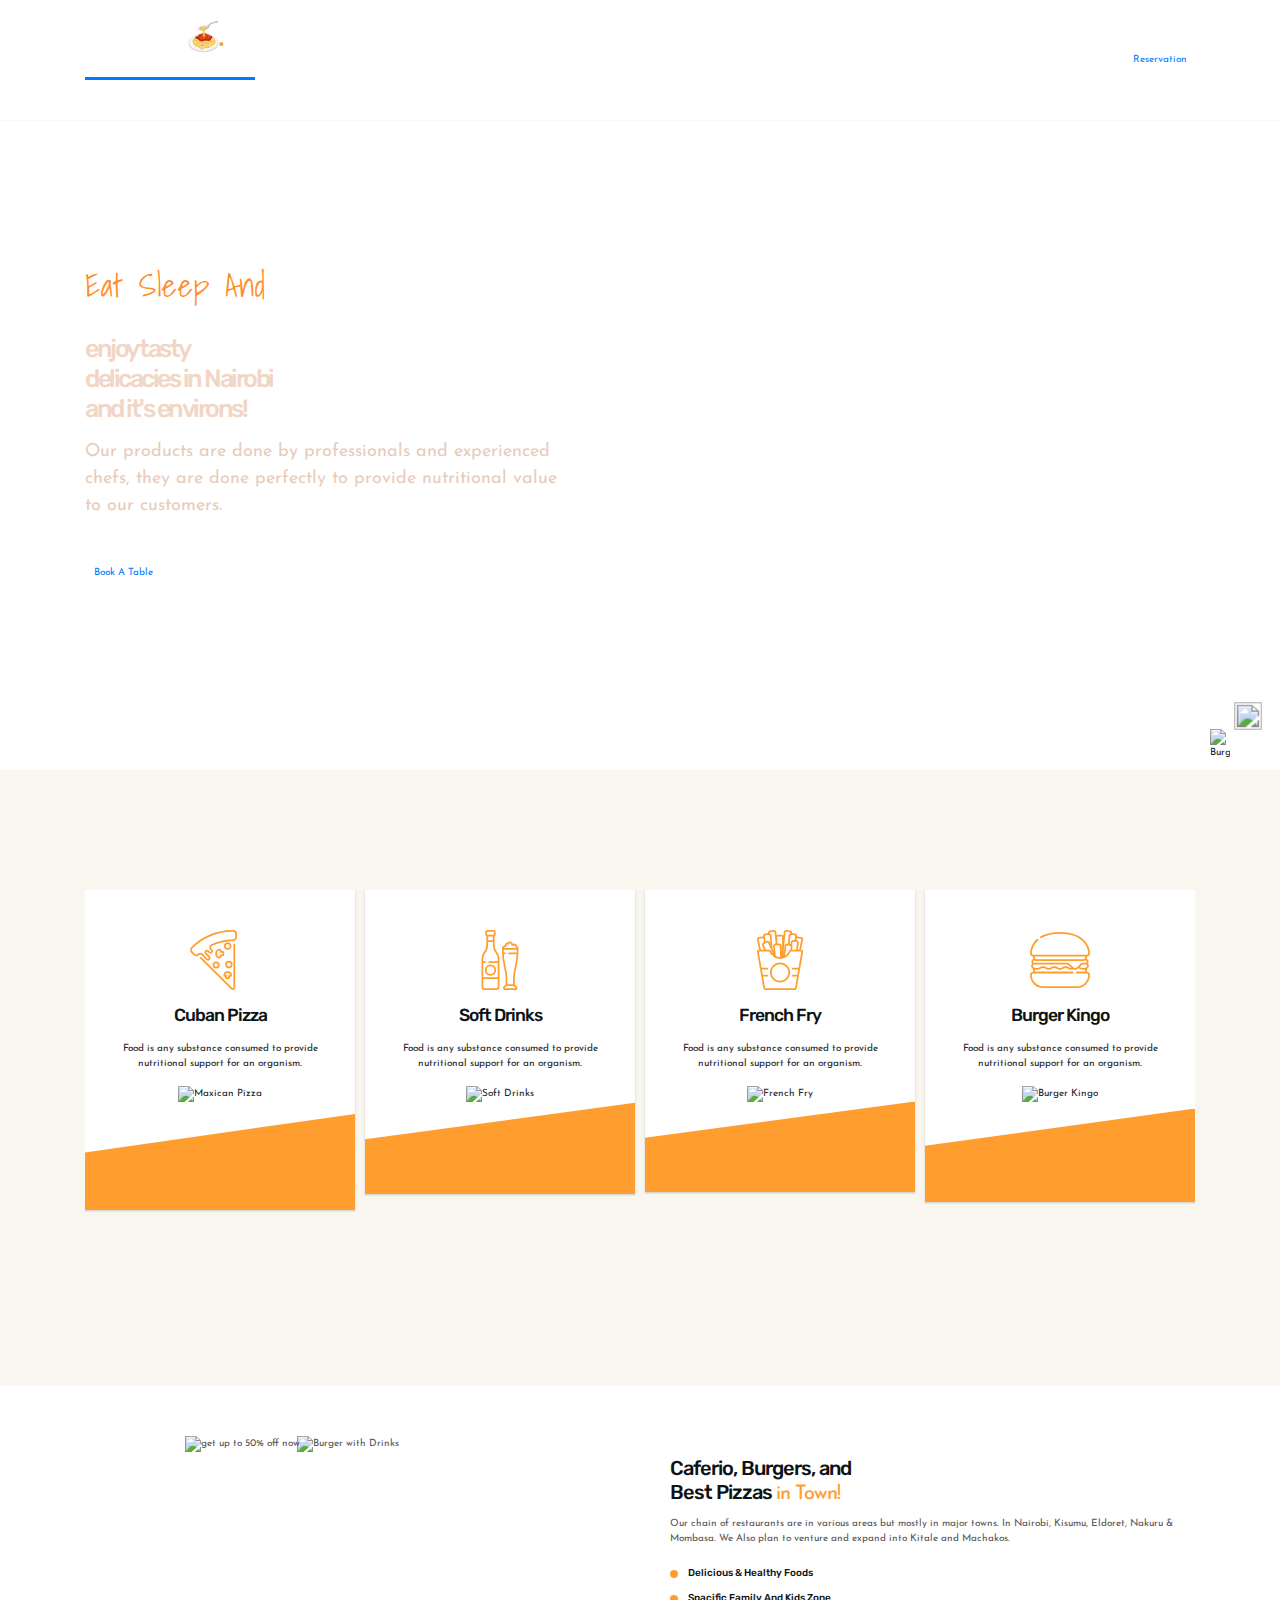
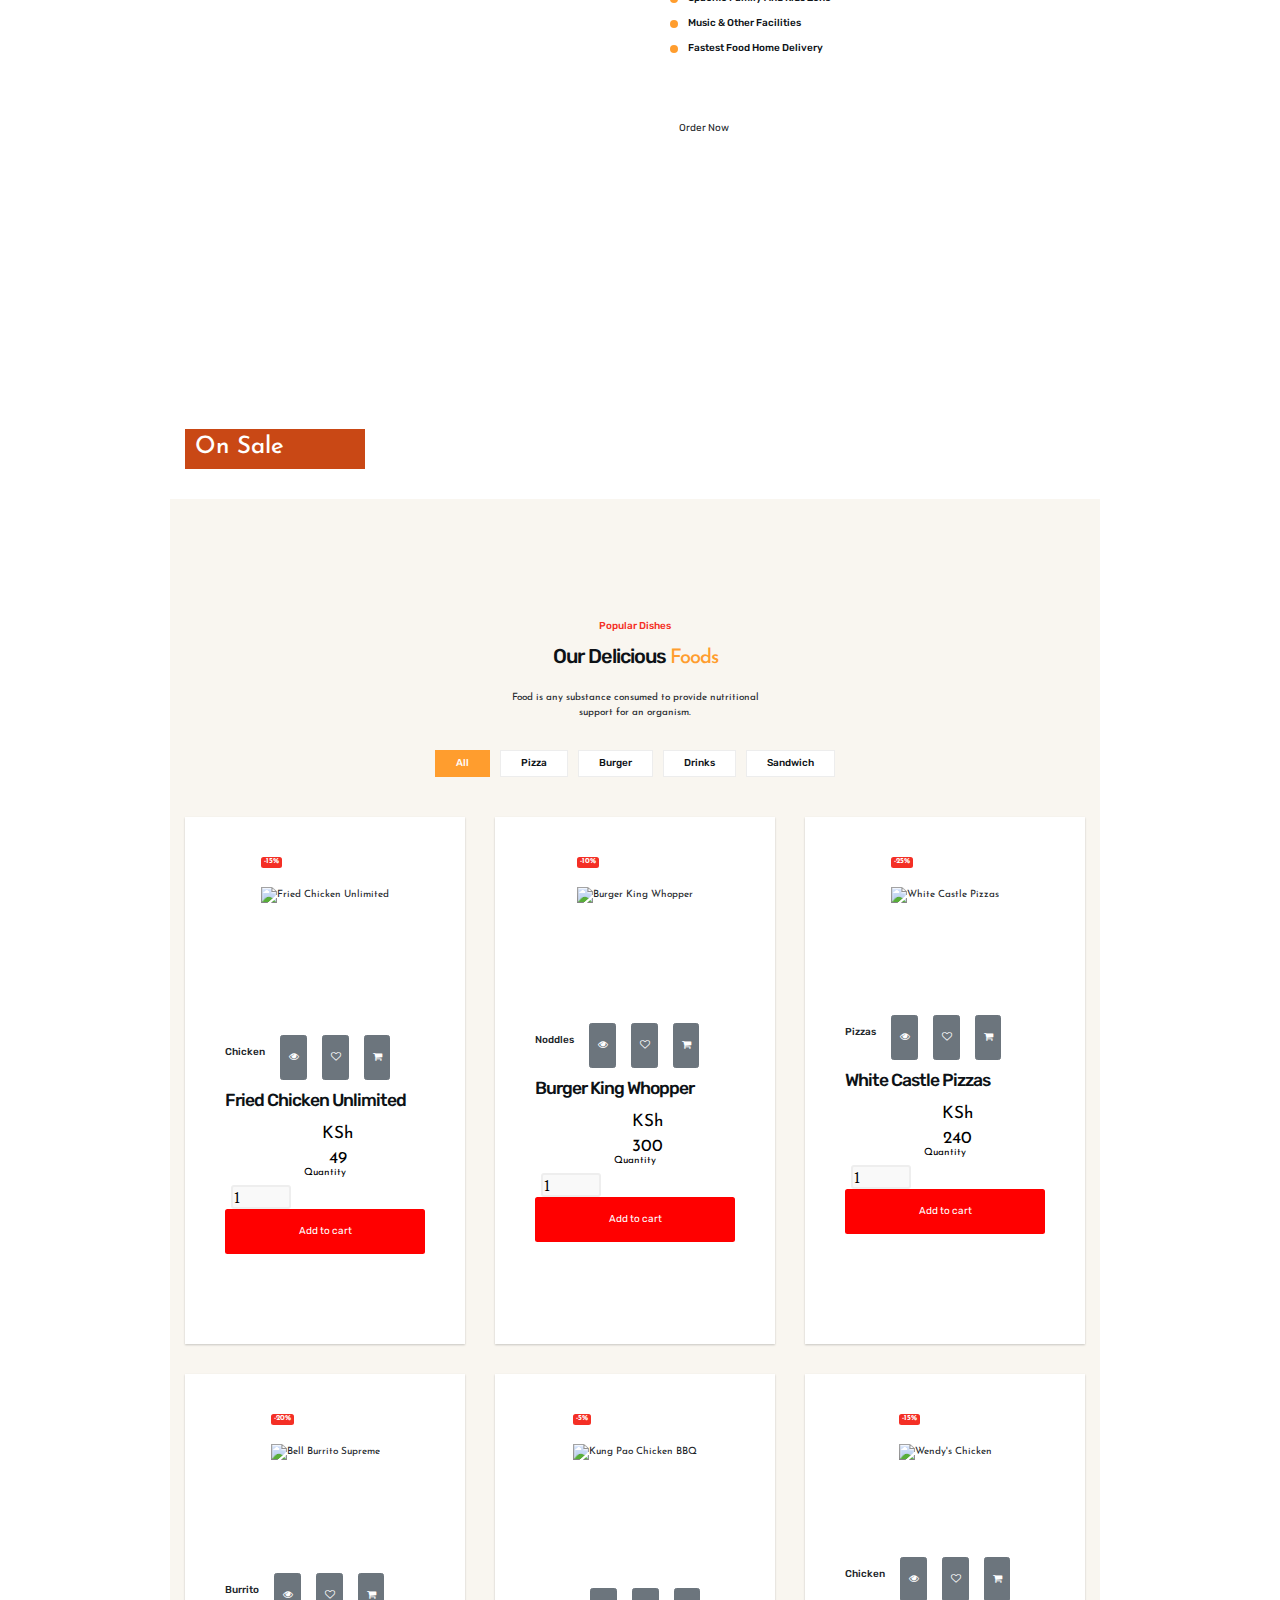
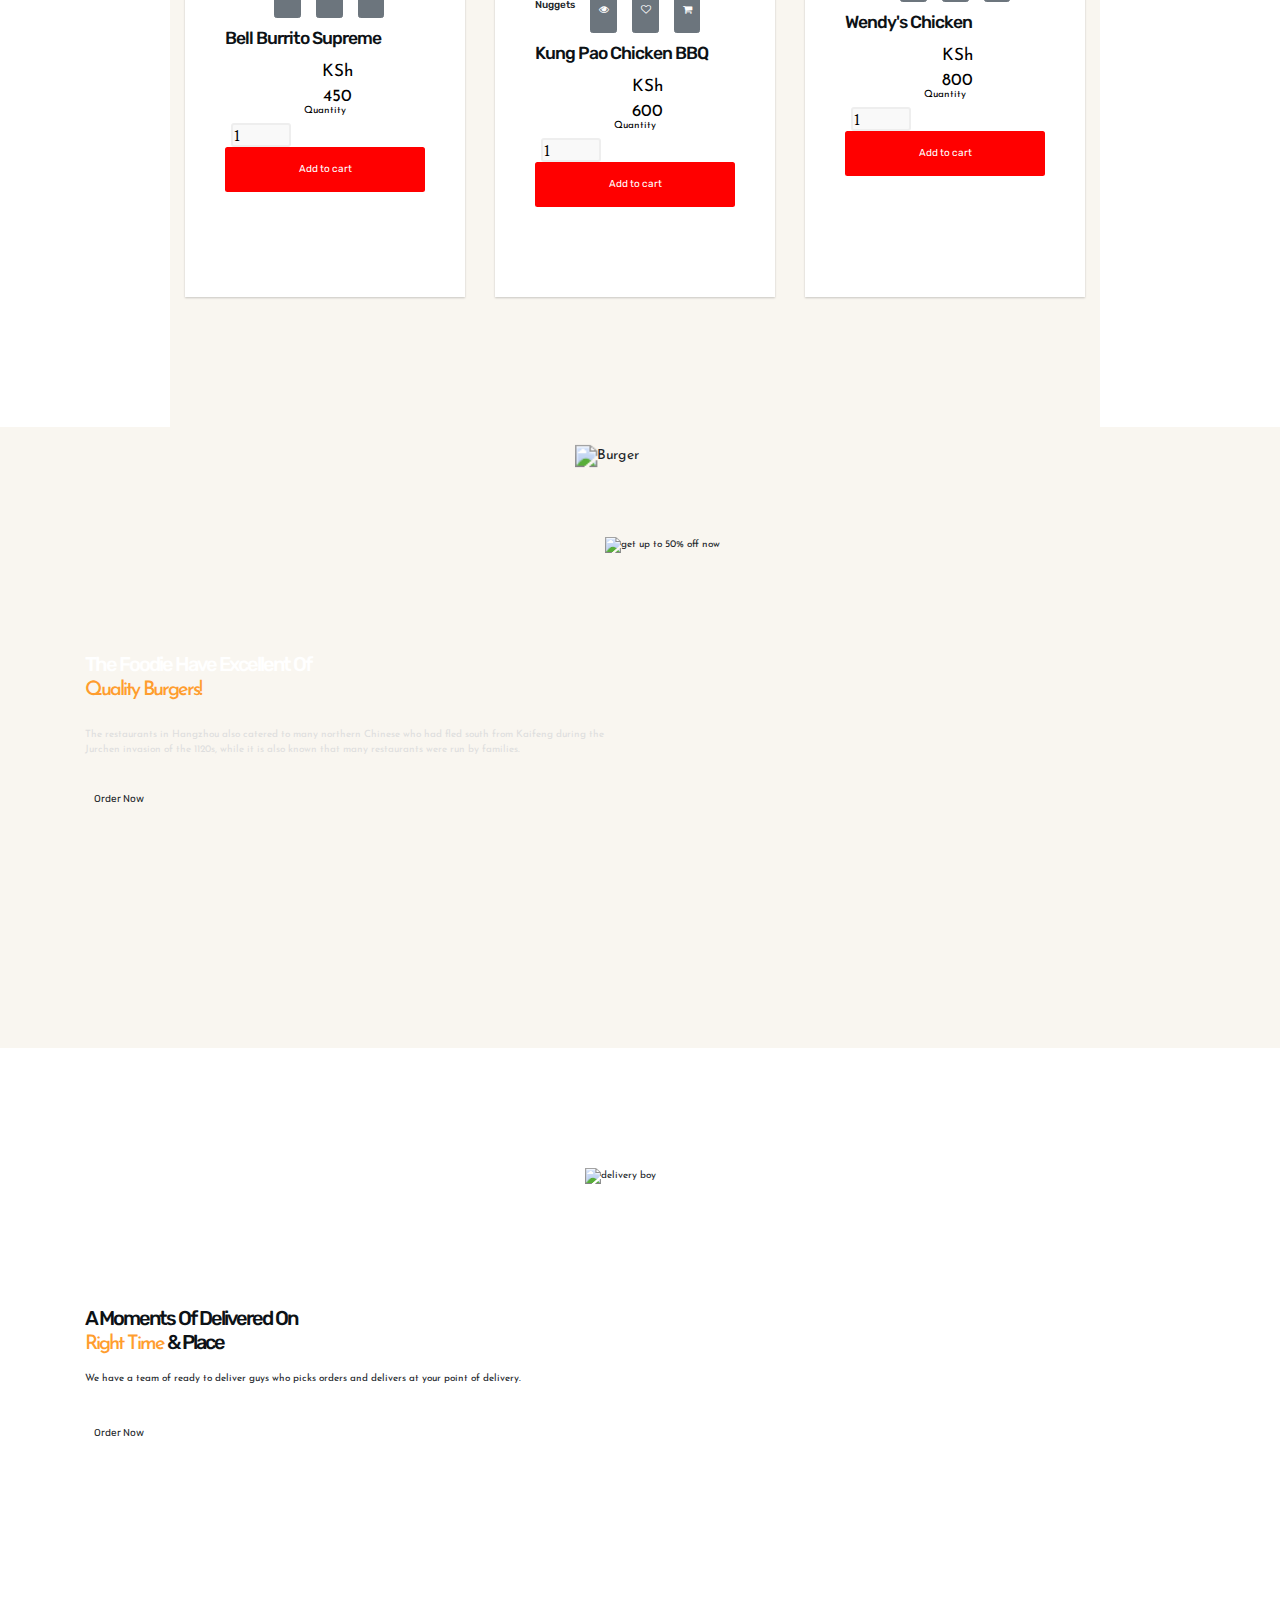
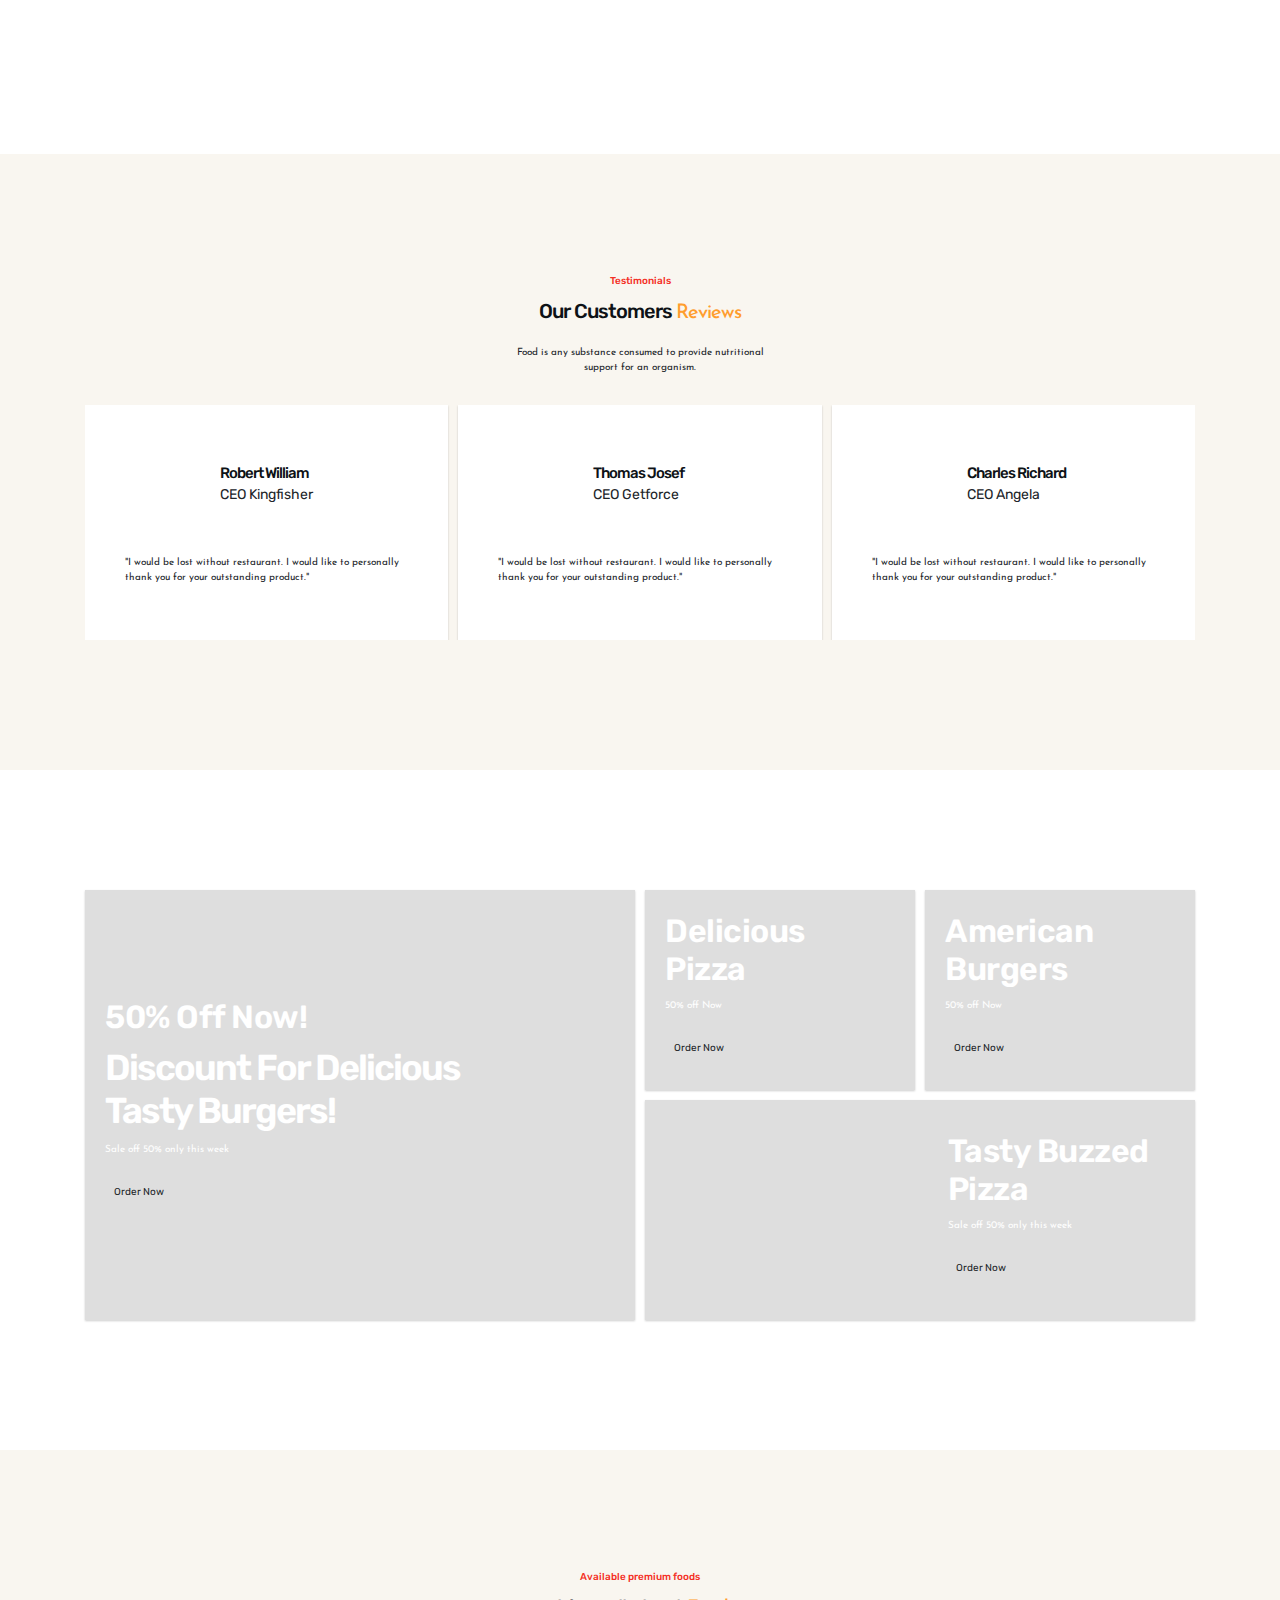
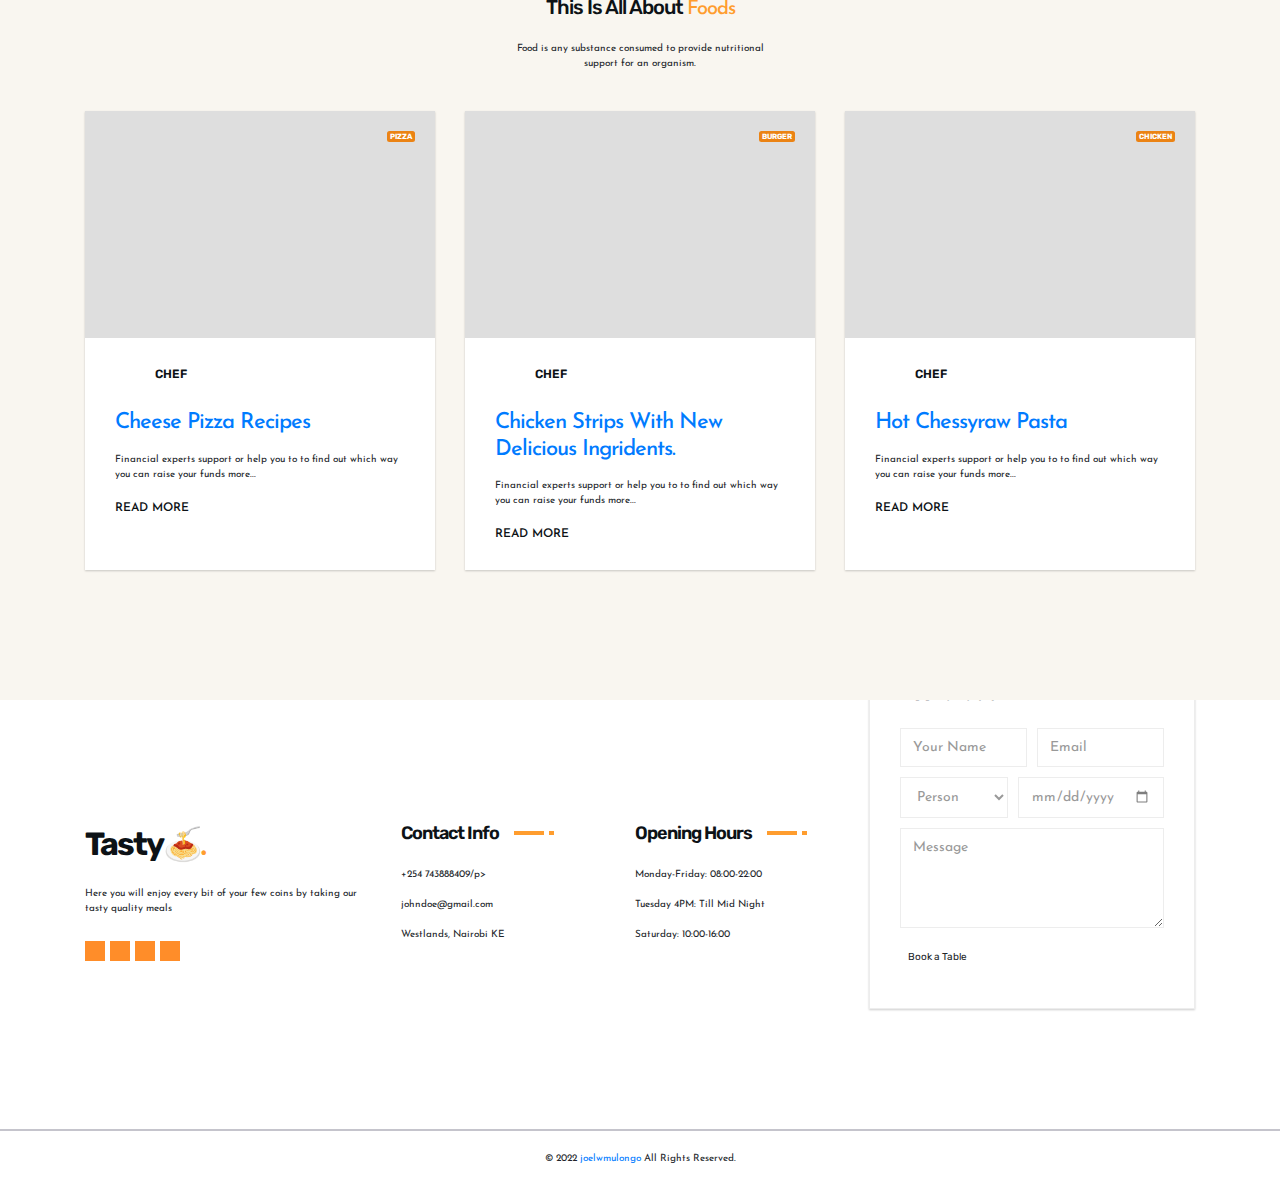
==== index.html @ 1fde72fc "Update index.html" ====
<!DOCTYPE html>
<html lang="en">

<head>
  <meta charset="UTF-8">
  <meta http-equiv="X-UA-Compatible" content="IE=edge">
  <meta name="viewport" content="width=device-width, initial-scale=1.0">

  <title>Home of Delicacies </title>

  <!-- 
    - favicon
  -->
  <link rel="shortcut icon" href="./favicon.svg" type="image/svg+xml">

  <!-- 
    - custom css link
  -->
  <link rel="stylesheet" href="./assets/css/style.css">
<link rel="stylesheet" href="./assets/css/new.css">
  <!-- 
    - google font link
  -->
  <link rel="preconnect" href="https://fonts.googleapis.com">
  <link rel="preconnect" href="https://fonts.gstatic.com" crossorigin>
  <link
    href="https://fonts.googleapis.com/css2?family=Roboto:wght@400;500&family=Rubik:wght@400;500;600;700&family=Shadows+Into+Light&display=swap"
    rel="stylesheet">
<link rel="stylesheet" href="https://stackpath.bootstrapcdn.com/bootstrap/4.4.1/css/bootstrap.min.css">
	<link rel="stylesheet" href="https://stackpath.bootstrapcdn.com/font-awesome/4.7.0/css/font-awesome.min.css">
	
  <!-- 
    - preload images
  -->
  <link rel="preload" as="image" href="./assets/images/hero-banner.png" media="min-width(768px)">
  <link rel="preload" as="image" href="./assets/images/hero-banner-bg.png" media="min-width(768px)">
  <link rel="preload" as="image" href="./assets/images/hero-bg.jpg">

</head>

<body id="top">

  <!-- 
    - #HEADER
  -->

  <header class="header" data-header>
    <div class="container">

      <h1>
        <a href="#" class="logo">Tasty🍝<span class="span">.</span></a>
      </h1>

      
      <div class="header-btn-group">
        <button class="search-btn" aria-label="Search" data-search-btn>
          <ion-icon name="search-outline"></ion-icon>
        </button>

        <button class="btn btn-hover"><a href ="book.html">Reservation</a></button>

        
      </div>

    </div>
  </header>





  <!-- 
    - #SEARCH BOX
  -->

  <div class="search-container" data-search-container>

    <div class="search-box">
      <input type="search" name="search" aria-label="Search here" placeholder="Type keywords here..."
        class="search-input">

      <button class="search-submit" aria-label="Submit search" data-search-submit-btn>
        <ion-icon name="search-outline"></ion-icon>
      </button>
    </div>

    <button class="search-close-btn" aria-label="Cancel search" data-search-close-btn></button>

  </div>





  <main>
    <article>

      <!-- 
        - #HERO
      -->

      <section class="hero" id="home" style="background-image: url('./assets/images/hero-bg.jpg')">
        <div class="container">

          <div class="hero-content">

            <p class="hero-subtitle">Eat Sleep And</p>

            <h2 class="h1 hero-title">enjoy tasty delicacies in Nairobi and it's environs!</h2>

            <p class="hero-text">Our products are done by professionals and experienced chefs, they are done perfectly to provide nutritional value to our customers.</p>

            <button class="btn"> <a href ="book.html"> Book A Table </a> </button>

          </div>

          <figure class="hero-banner">
            <img src="./assets/images/hero-banner-bg.png" width="820" height="716" alt="" aria-hidden="true"
              class="w-100 hero-img-bg">

            <img src="./assets/images/hero-banner.png" width="700" height="637" loading="lazy" alt="Burger"
              class="w-100 hero-img">
          </figure>

        </div>
      </section>





      <!-- 
        - #PROMO
      -->

      <section class="section section-divider white promo">
        <div class="container">

          <ul class="promo-list has-scrollbar">

            <li class="promo-item">
              <div class="promo-card">

                <div class="card-icon">
                  <svg xmlns="http://www.w3.org/2000/svg" width="60" height="60" fill="none"
                    xmlns:v="https://vecta.io/nano">
                    <g clip-path="url(#A)" fill="#ff9d2d">
                      <path
                        d="M43.033.002L42.563 0c-7.896 0-15.555 1.546-22.767 4.597-6.965 2.946-13.22 7.163-18.592 12.535l-.043.044c-1.548 1.551-1.546 4.075.004 5.625l2.256 2.257c.754.754 1.76 1.17 2.832 1.17h.001a3.98 3.98 0 0 0 2.834-1.171l.04-.04a1.7 1.7 0 0 1 1.21-.499h.021a1.73 1.73 0 0 1 1.238.537l4.596 4.807c.466.488 1.095.761 1.768.768h.028c.663 0 1.285-.258 1.756-.729.975-.975.993-2.58.04-3.577l-3.308-3.46c-.295-.309-.311-.797-.035-1.087a.76.76 0 0 1 .554-.239h.001a.76.76 0 0 1 .553.236l1.041 1.09c.95.994 2.49 1.079 3.507.195a2.5 2.5 0 0 0 .865-1.787 2.53 2.53 0 0 0-.696-1.858l-.755-.79a1.72 1.72 0 0 1-.454-1.511c.099-.549.444-1.003.944-1.245a46.86 46.86 0 0 1 20.561-4.69l.419.002c1.07.011 2.07-.399 2.827-1.149a3.96 3.96 0 0 0 1.179-2.828V3.984A4 4 0 0 0 43.033.002h0zm2.2 7.199a2.21 2.21 0 0 1-.659 1.581 2.18 2.18 0 0 1-1.575.641l-.435-.002a48.6 48.6 0 0 0-21.325 4.865A3.44 3.44 0 0 0 19.33 16.8a3.46 3.46 0 0 0 .912 3.037l.756.79a.76.76 0 0 1-.052 1.106c-.303.263-.789.226-1.085-.083l-1.041-1.089a2.53 2.53 0 0 0-1.822-.779 2.5 2.5 0 0 0-1.827.784c-.929.976-.912 2.518.037 3.512l3.308 3.46a.82.82 0 0 1-.012 1.121.74.74 0 0 1-.523.215c-.197-.002-.381-.083-.519-.226l-4.596-4.808a3.47 3.47 0 0 0-2.487-1.08h-.042a3.44 3.44 0 0 0-2.449 1.011l-.014.014-.009.009-.022.022c-.423.423-.988.656-1.591.656s-1.168-.232-1.591-.655L2.404 21.56a2.23 2.23 0 0 1 0-3.145l.042-.042A56.54 56.54 0 0 1 20.48 6.214c6.994-2.958 14.423-4.458 22.083-4.458l.454.002h0a2.24 2.24 0 0 1 2.215 2.226v3.218zm-.908 6.202a.88.88 0 0 0-.878.878v43.292c0 .412-.314.574-.411.614s-.433.147-.724-.144L11.436 27.166a.88.88 0 0 0-1.242 0 .88.88 0 0 0 0 1.242l30.877 30.877c.469.469 1.073.715 1.696.715.314 0 .633-.063.942-.19a2.38 2.38 0 0 0 1.494-2.237V14.281a.88.88 0 0 0-.878-.878h0zm-6.657-1.125c-2.112 0-3.83 1.718-3.83 3.83s1.718 3.83 3.83 3.83 3.83-1.718 3.83-3.83-1.718-3.83-3.83-3.83zm0 5.903c-1.143 0-2.074-.93-2.074-2.074s.93-2.073 2.074-2.073 2.073.93 2.073 2.073-.93 2.074-2.073 2.074zM22.575 34.938a3.55 3.55 0 0 0 3.547 3.547 3.55 3.55 0 0 0 3.547-3.547 3.55 3.55 0 0 0-3.547-3.547 3.55 3.55 0 0 0-3.547 3.547h0zm3.547-1.791c.987 0 1.791.803 1.791 1.791s-.803 1.791-1.791 1.791-1.791-.803-1.791-1.791.804-1.791 1.791-1.791zm12.81-2.283a3.68 3.68 0 0 0-3.672 3.672 3.68 3.68 0 0 0 3.672 3.672 3.68 3.68 0 0 0 3.672-3.672 3.68 3.68 0 0 0-3.672-3.672zm0 5.588a1.92 1.92 0 0 1-1.916-1.915 1.92 1.92 0 0 1 1.916-1.916 1.92 1.92 0 0 1 1.915 1.916 1.92 1.92 0 0 1-1.915 1.915zm2.97 8.702a3.92 3.92 0 0 0-3.913-3.912h-.645a3.92 3.92 0 0 0-3.913 3.912 1.7 1.7 0 0 0 1.697 1.697h.23l-.037.687a1.57 1.57 0 0 0 .427 1.16c.294.31.709.488 1.136.488h1.562a1.57 1.57 0 0 0 1.136-.488c.294-.31.45-.733.428-1.16l-.037-.687h.23a1.7 1.7 0 0 0 1.697-1.697h0zm-2.515-.059a1.2 1.2 0 0 0-.87.374c-.225.238-.345.562-.327.889l.057 1.073h-1.16l.057-1.073a1.2 1.2 0 0 0-1.198-1.263h-.758a2.16 2.16 0 0 1 2.156-2.097h.645a2.16 2.16 0 0 1 2.155 2.097h-.758zm-9.689-26.32a4.46 4.46 0 0 0-4.454 4.455v.76a4.46 4.46 0 0 0 4.454 4.455c1.017 0 1.844-.827 1.844-1.843v-.437l.975.052a1.69 1.69 0 0 0 1.251-.46c.335-.318.526-.764.526-1.225v-1.841c0-.461-.192-.908-.526-1.225s-.792-.485-1.251-.46l-.975.052v-.437c0-1.017-.827-1.844-1.844-1.844zm2.84 3.986v1.697l-1.43-.076c-.344-.017-.682.107-.931.343s-.392.569-.392.912v.963c0 .049-.039.087-.087.087A2.7 2.7 0 0 1 27 23.99v-.761a2.7 2.7 0 0 1 2.698-2.698c.048 0 .087.039.087.087v.964c0 .343.143.676.392.912a1.26 1.26 0 0 0 .931.343l1.43-.076z" />
                    </g>
                    <defs>
                      <clipPath id="A">
                        <path fill="#fff" d="M0 0h60v60H0z" />
                      </clipPath>
                    </defs>
                  </svg>
                </div>

                <h3 class="h3 card-title">Cuban Pizza</h3>

                <p class="card-text">
                  Food is any substance consumed to provide nutritional support for an organism.
                </p>

                <img src="./assets/images/promo-1.png" width="300" height="300" loading="lazy" alt="Maxican Pizza"
                  class="w-100 card-banner">

              </div>
            </li>

            <li class="promo-item">
              <div class="promo-card">

                <div class="card-icon">
                  <svg xmlns="http://www.w3.org/2000/svg" width="60" height="60" fill="none"
                    xmlns:v="https://vecta.io/nano">
                    <g clip-path="url(#A)" fill="#ff9d2d">
                      <path
                        d="M14.837 40.062c0 3.106 2.528 5.634 5.634 5.634s5.634-2.528 5.634-5.634a5.64 5.64 0 0 0-5.634-5.634c-3.106 0-5.634 2.527-5.634 5.634zm5.634-3.876a3.88 3.88 0 0 1 3.876 3.876 3.88 3.88 0 0 1-3.876 3.876 3.88 3.88 0 0 1-3.876-3.876 3.88 3.88 0 0 1 3.876-3.876zm4.22-20.523l-.2-9.292a1.6 1.6 0 0 0 1.089-1.514V1.599A1.6 1.6 0 0 0 23.981 0H16.96a1.6 1.6 0 0 0-1.599 1.599v3.259a1.6 1.6 0 0 0 1.09 1.514l-.201 9.292a10.3 10.3 0 0 1-2.194 6.117c-1.659 2.107-2.573 4.744-2.573 7.426v27.741A3.06 3.06 0 0 0 14.538 60h11.866a3.06 3.06 0 0 0 3.053-3.053v-27.74a12.06 12.06 0 0 0-2.573-7.426 10.3 10.3 0 0 1-2.194-6.117zM17.119 1.758h6.703v2.941h-6.703V1.758zm5.695 8.398h-4.687l.08-3.7h4.527l.08 3.7zM27.7 56.947a1.3 1.3 0 0 1-1.296 1.295H14.538c-.715 0-1.295-.581-1.295-1.295v-7.978H27.7v7.978zm0-25.703h-8.55a.88.88 0 0 0-.879.878.88.88 0 0 0 .879.879h8.55v14.21H13.242v-14.21h1.819a.88.88 0 0 0 .878-.879.88.88 0 0 0-.878-.878h-1.819v-2.037a10.29 10.29 0 0 1 2.196-6.338c1.602-2.034 2.514-4.579 2.57-7.167l.082-3.787h4.762l.081 3.787a12.08 12.08 0 0 0 2.57 7.167 10.29 10.29 0 0 1 2.196 6.338v2.037zm20.876-12.638c0-1.069-.567-2.026-1.438-2.519-.186-1.394-1.338-2.471-2.727-2.471a2.66 2.66 0 0 0-1.289.334 2.61 2.61 0 0 0-.274-.089c-.193-1.385-1.341-2.453-2.724-2.453-.896 0-1.721.456-2.23 1.188l-.226-.01c-1.262 0-2.34.894-2.658 2.119a2.8 2.8 0 0 0-1.113 1.131c-1.179.329-2.037 1.45-2.037 2.78.001.218.047.432.132.631l-.003.052v1.757a64.33 64.33 0 0 0 1.632 14.388l.141.613c1.294 5.63 1.871 9.946 1.871 13.995v4.586a.54.54 0 0 1-.038.201c-.004.008-.01.016-.013.024a.54.54 0 0 1-.196.23l-1.491.966c-.515.334-.822.899-.822 1.512v.625a1.71 1.71 0 0 0 .007.15c.002.026.005.051.008.077.001.007.001.014.002.022.002.015.005.028.008.043l.016.092a1.66 1.66 0 0 0 .034.133c.014.045.028.083.043.122.006.016.011.032.018.048a1.57 1.57 0 0 0 .055.119c.006.012.012.025.018.038a1.67 1.67 0 0 0 .07.119c.006.01.012.021.018.03.025.038.052.073.079.109.009.01.016.022.025.032.025.031.051.059.078.088.013.015.026.029.039.043a1.42 1.42 0 0 0 .07.065c.024.021.04.038.06.055s.037.028.055.042a1.37 1.37 0 0 0 .086.064c.015.01.031.019.046.028.03.019.059.039.091.056a2.17 2.17 0 0 0 .105.054c.023.011.045.022.066.031a1.83 1.83 0 0 0 .08.031 1.92 1.92 0 0 0 .088.031 1.73 1.73 0 0 0 .086.023c.029.008.059.016.085.021a1.58 1.58 0 0 0 .103.017 1.43 1.43 0 0 0 .076.011 1.94 1.94 0 0 0 .101.006 1.18 1.18 0 0 0 .08.003L45.561 60c.031-.001.058-.001.087-.003s.059-.003.088-.006a1.07 1.07 0 0 0 .087-.011c.034-.005.068-.01.098-.016h0c.035-.008.058-.013.078-.019.032-.008.065-.016.098-.027.02-.006.039-.013.059-.021a1.38 1.38 0 0 0 .103-.039c.015-.006.031-.013.045-.02s.026-.014.04-.021a2.01 2.01 0 0 0 .105-.054c.023-.013.046-.027.069-.042a1.93 1.93 0 0 0 .081-.054 1.46 1.46 0 0 0 .075-.056 2.01 2.01 0 0 0 .064-.053 1.78 1.78 0 0 0 .076-.069c.018-.017.035-.036.052-.054.024-.026.049-.052.071-.079.016-.019.031-.039.047-.059.021-.028.043-.054.062-.083s.033-.052.049-.079.031-.049.045-.074a1.77 1.77 0 0 0 .144-.342 1.62 1.62 0 0 0 .036-.14c.006-.029.011-.059.016-.089.002-.016.006-.031.008-.047l.003-.022.008-.075a1.68 1.68 0 0 0 .008-.15v-.624c0-.613-.307-1.178-.821-1.511l-.553-.358-.94-.609c-.035-.027-.083-.076-.132-.151a1.28 1.28 0 0 1-.047-.084c-.041-.081-.069-.163-.069-.22v-4.585c0-4.048.577-8.364 1.871-13.995l.141-.613a64.33 64.33 0 0 0 1.632-14.388V19.3c0-.018-.002-.035-.003-.052a1.63 1.63 0 0 0 .132-.626v-.016zm-14.012-1.108a.88.88 0 0 0 .792-.617c.108-.352.366-.618.688-.712a.88.88 0 0 0 .63-.79c.035-.58.471-1.033.993-1.033a.9.9 0 0 1 .35.071.88.88 0 0 0 1.174-.527c.145-.425.528-.722.932-.722.549 0 .995.498.995 1.109a1.23 1.23 0 0 1-.021.226.88.88 0 0 0 .968 1.036c.222-.026.438.029.625.159a.88.88 0 0 0 1.095-.073c.178-.163.395-.249.626-.249.549 0 .996.498.996 1.109a1.16 1.16 0 0 1-.005.114.88.88 0 0 0 .65.93c.219.058.408.198.544.386h-12.76c.173-.239.432-.398.728-.414h0zm10.634 39.787l.388.251c.006.004.011.01.015.016l.005.021v.619l-.001.013c-.003.011-.006.016-.009.02l-.052.017H34.892l-.02-.001-.022-.006c-.011-.008-.016-.017-.019-.031l-.001-.63c0-.015.007-.029.02-.037l1.491-.967a2.52 2.52 0 0 0 .135-.095l.023-.018a2.11 2.11 0 0 0 .111-.092c.097-.087.176-.168.248-.254h6.737a3.35 3.35 0 0 0 .102.118l.034.037c.026.026.051.052.078.077.013.013.027.025.041.038a1.97 1.97 0 0 0 .081.07l.039.032a1.81 1.81 0 0 0 .114.081l1.113.722zm1.491-36.227l-.018 1.463h-7.669a.88.88 0 0 0-.879.879.88.88 0 0 0 .879.879h7.603a62.7 62.7 0 0 1-1.502 10.774l-.141.613c-1.325 5.765-1.915 10.202-1.915 14.388v4.299H37.39v-4.299c0-4.187-.591-8.624-1.915-14.388l-.141-.613a62.6 62.6 0 0 1-1.503-10.774h1.08a.88.88 0 0 0 .879-.879.88.88 0 0 0-.879-.879h-1.146l-.019-1.463v-1.387h12.942v1.387z" />
                    </g>
                    <defs>
                      <clipPath id="A">
                        <path fill="#fff" d="M0 0h60v60H0z" />
                      </clipPath>
                    </defs>
                  </svg>
                </div>

                <h3 class="h3 card-title">Soft Drinks</h3>

                <p class="card-text">
                  Food is any substance consumed to provide nutritional support for an organism.
                </p>

                <img src="./assets/images/promo-2.png" width="300" height="300" loading="lazy" alt="Soft Drinks"
                  class="w-100 card-banner">

              </div>
            </li>

            <li class="promo-item">
              <div class="promo-card">

                <div class="card-icon">
                  <svg xmlns="http://www.w3.org/2000/svg" width="60" height="60" fill="none"
                    xmlns:v="https://vecta.io/nano">
                    <g clip-path="url(#A)" fill="#ff9d2d">
                      <path
                        d="M30.057 32.375c-5.536 0-10.04 4.504-10.04 10.04s4.504 10.04 10.04 10.04 10.04-4.504 10.04-10.04-4.504-10.04-10.04-10.04h0zm0 18.322c-4.567 0-8.282-3.715-8.282-8.282s3.715-8.282 8.282-8.282 8.282 3.715 8.282 8.282-3.715 8.282-8.282 8.282zM51.089 19.66h-.069l2.006-9.708c.148-.715.001-1.451-.402-2.018a2.29 2.29 0 0 0-1.582-.957l-3.385-.448a2.37 2.37 0 0 0-.754.022l.03-.252c.086-.732-.125-1.462-.578-2.002-.425-.506-1.018-.806-1.671-.843l-2.506-.143c.082-.712-.109-1.428-.532-1.975a2.39 2.39 0 0 0-1.633-.929L36.522.015a2.42 2.42 0 0 0-1.806.541 2.77 2.77 0 0 0-.993 1.879l-.318 3.293a2.49 2.49 0 0 0-.285-.351 2.4 2.4 0 0 0-1.728-.736h-3.467a2.37 2.37 0 0 0-1.285.379l-.249-2.586a2.77 2.77 0 0 0-.993-1.879 2.42 2.42 0 0 0-1.806-.541L20.1.407a2.39 2.39 0 0 0-1.633.929c-.423.547-.614 1.263-.532 1.975l-2.506.143c-.652.037-1.246.336-1.671.843-.454.54-.664 1.27-.578 2.002l.03.253a2.37 2.37 0 0 0-.754-.023l-3.385.448a2.29 2.29 0 0 0-1.582.957c-.403.567-.55 1.303-.402 2.018l2.006 9.708h-.069a1.99 1.99 0 0 0-1.965 2.332l6.267 36.353A1.99 1.99 0 0 0 15.292 60h29.53a1.99 1.99 0 0 0 1.965-1.655l6.267-36.353a1.99 1.99 0 0 0-1.965-2.332h0zM46.648 8.735c.167-.311.481-.504.78-.463l3.385.448c.196.026.314.141.379.233.121.171.163.406.114.644l-2.08 10.063h-1.285l.855-6.758a2.44 2.44 0 0 0-.535-1.872 2.28 2.28 0 0 0-1.652-.821l-.136-.007.173-1.467zm-1.199 3.175l1.072.055c.2.011.325.111.394.194.115.137.164.323.139.523l-.884 6.979h-4.106l.475-2.775a2.35 2.35 0 0 0-.32-1.641l.209-2.71a.83.83 0 0 1 .366-.627c.12-.079.261-.122.407-.114l2.248.115h.001zm-4.364-6.898h.035 0l3.465.197a.59.59 0 0 1 .425.218c.143.171.208.414.178.667l-.27 2.295-.203 1.723-1.426-.073c-1.337-.069-2.509.99-2.615 2.36l-.134 1.741-.822-.129.564-8.13c.033-.482.399-.872.803-.869h0zm-.28 11.577l-.541 3.161a1.99 1.99 0 0 0-1.268 1.197 9.56 9.56 0 0 1-3.458 4.419l-.516.335 1.413-9.801c.023-.163.109-.307.242-.405s.295-.138.458-.112l1.499.236 1.663.262a.61.61 0 0 1 .402.248c.096.134.134.297.106.46h0zm-7.294 6.349l1.962-20.334c.027-.275.154-.523.351-.683.106-.086.281-.184.503-.159l3.493.391a.64.64 0 0 1 .437.257c.15.194.213.46.174.73l-.031.211-.043.015-.055.019-.163.062-.041.018a2.48 2.48 0 0 0-.301.159l-.026.016-.176.123-.105.083-.019.016-.146.135-.035.036-.071.076-.074.087-.066.083-.048.065-.06.087-.064.103-.037.065-.063.12-.027.059-.055.126-.021.052-.056.162-.012.041-.041.152-.008.033-.034.181-.006.042-.021.192-.553 7.977-.566-.089a2.35 2.35 0 0 0-2.714 2.002l-1.209 8.388.025-1.099zM27.458 6.605c.091-.094.247-.206.469-.206h3.467c.221 0 .378.113.47.207a.91.91 0 0 1 .246.656l-.346 15.202-.343-6.567a2.67 2.67 0 0 0-.807-1.788c-.502-.485-1.151-.733-1.829-.697l-1.411.075-.03-1.154-.13-5.074c-.006-.251.082-.489.243-.654zm1.42 8.562c.248-.011.429.123.514.206.164.158.261.377.273.616l.579 11.097-.188.003a9.52 9.52 0 0 1-4.229-.982L24.83 16.2c-.024-.239.043-.47.183-.634.08-.093.22-.207.432-.218l3.433-.181zM19.859 2.41a.64.64 0 0 1 .438-.257l3.492-.391c.223-.025.396.073.503.159a1 1 0 0 1 .35.683l.946 9.805.03 1.171-.265.014c-.651.035-1.245.329-1.674.829a2.61 2.61 0 0 0-.598 1.954l.483 4.796-1.09-2.613-.888-12.8-.021-.191-.006-.042-.034-.181-.007-.031-.041-.157-.011-.037-.058-.166-.017-.044-.061-.141-.012-.027-.078-.149-.027-.048-.087-.139-.026-.037-.078-.107-.033-.043-.103-.121-.037-.039-.095-.095-.029-.029-.123-.107-.039-.031-.134-.1-.017-.011-.136-.086-.029-.017-.156-.083-.018-.009-.168-.073-.182-.062-.037-.216c-.039-.27.024-.536.174-.73zm-4.754 3.017a.59.59 0 0 1 .425-.217l3.467-.198h.002c.425-.012.801.379.834.869l.528 7.616-.436-1.046a2.67 2.67 0 0 0-1.362-1.412 2.59 2.59 0 0 0-.231-.091l-.24-.069c-.007-.001-.015-.004-.022-.005a2.42 2.42 0 0 0-.223-.039l-.028-.004-.22-.016c-.011 0-.021-.001-.031-.001s-.025-.001-.037-.001l-.116.005-.099.005-.148.02-.093.014-.16.039-.076.019-.232.083-1.052.44-.159-1.349-.47-3.995c-.029-.253.036-.496.179-.667zm-.991 8.519l.52-.218.523-.218h.001l2.128-.89a.7.7 0 0 1 .553.02.92.92 0 0 1 .465.488l4.377 10.488a9.55 9.55 0 0 1-1.561-2.67c-.3-.781-1.031-1.286-1.864-1.286h-3.199l-2.236-4.705c-.103-.217-.118-.457-.041-.659a.65.65 0 0 1 .073-.14c.055-.08.138-.159.26-.211zM8.81 9.596c-.049-.239-.008-.473.113-.644.065-.092.184-.206.38-.232l3.385-.448c.297-.039.612.152.78.463l.186 1.578.215 1.83-.433.181a2.35 2.35 0 0 0-1.297 1.344c-.248.649-.214 1.393.095 2.041l1.877 3.951h-3.222L8.81 9.596zm42.512 12.098l-2.776 16.102h-5.748a.88.88 0 0 0-.879.879.88.88 0 0 0 .879.879h5.445l-.914 5.302h-4.415a.88.88 0 0 0-.879.879.88.88 0 0 0 .879.879h4.112l-1.971 11.433c-.02.113-.118.196-.233.196h-29.53c-.115 0-.213-.082-.233-.196l-1.971-11.433H17.2a.88.88 0 0 0 .879-.879.88.88 0 0 0-.879-.879h-4.415l-.914-5.302h5.472a.88.88 0 0 0 .879-.879.88.88 0 0 0-.879-.879h-5.775L8.793 21.694c-.016-.09.02-.154.052-.192a.23.23 0 0 1 .181-.084h10.23a.24.24 0 0 1 .223.158 11.31 11.31 0 0 0 4.091 5.229c1.908 1.336 4.152 2.042 6.488 2.042l.364-.007.173-.007.152-.009a11.41 11.41 0 0 0 1.582-.206 11.25 11.25 0 0 0 4.218-1.813 11.31 11.31 0 0 0 4.091-5.229.24.24 0 0 1 .222-.158h10.23a.23.23 0 0 1 .232.277h0z" />
                    </g>
                    <defs>
                      <clipPath id="A">
                        <path fill="#fff" d="M0 0h60v60H0z" />
                      </clipPath>
                    </defs>
                  </svg>
                </div>

                <h3 class="h3 card-title">French Fry</h3>

                <p class="card-text">
                  Food is any substance consumed to provide nutritional support for an organism.
                </p>

                <img src="./assets/images/promo-3.png" width="300" height="300" loading="lazy" alt="French Fry"
                  class="w-100 card-banner">

              </div>
            </li>

            <li class="promo-item">
              <div class="promo-card">

                <div class="card-icon">
                  <svg xmlns="http://www.w3.org/2000/svg" width="60" height="60" fill="none"
                    xmlns:v="https://vecta.io/nano">
                    <g clip-path="url(#A)">
                      <path
                        d="M56.993 41.631v-2.214c0-.133-.01-.265-.023-.396.218-.131.421-.276.605-.435.815-.705 1.245-1.636 1.245-2.691 0-.903-.333-1.764-.907-2.429.451-.536.707-1.218.694-1.928a2.97 2.97 0 0 0-1.991-2.734 3.74 3.74 0 0 0 .368-1.622v-.645A3.25 3.25 0 0 0 60 23.301c0-.248-.052-6.13-4.59-11.715-2.306-2.839-5.359-5.087-9.075-6.682C41.841 2.974 36.345 1.994 30 1.992c-7.992.003-14.592 1.548-19.616 4.592a.88.88 0 1 0 .912 1.506C16.041 5.215 22.334 3.755 30 3.753c6.105.002 11.367.933 15.641 2.769 3.451 1.482 6.278 3.559 8.403 6.174 4.148 5.106 4.196 10.383 4.196 10.605 0 .819-.666 1.484-1.484 1.484H3.245c-.818 0-1.484-.666-1.484-1.484 0-.221.029-2.241 1.035-5.017 1.101-3.038 2.892-5.68 5.323-7.852a.88.88 0 1 0-1.173-1.313C.079 15.255 0 22.975 0 23.301a3.25 3.25 0 0 0 3.017 3.236v.645c0 .585.135 1.14.374 1.635a3.06 3.06 0 0 0-1.153.735 2.9 2.9 0 0 0-.845 2.099c.012.679.255 1.314.67 1.817-.574.665-.906 1.526-.906 2.428-.001 1.056.429 1.986 1.245 2.691.195.169.412.321.646.458a3.74 3.74 0 0 0-.021.373v2.212A3.25 3.25 0 0 0 0 44.866a13.19 13.19 0 0 0 13.172 13.172h33.656A13.19 13.19 0 0 0 60 44.866a3.25 3.25 0 0 0-3.007-3.235h0zm-.57-4.376c-.809.7-2.293.991-3.873.76-1.118-.164-1.707-.475-2.33-.805l-.439-.227 2-2.035c.249-.254.597-.4.953-.4h2.864a2.96 2.96 0 0 0 .805-.111 1.96 1.96 0 0 1 .656 1.46c0 .536-.214.993-.636 1.358h0zM4.778 26.546h50.445v.636c0 .683-.344 1.288-.867 1.65-.015.011-.03.02-.045.03a1.97 1.97 0 0 1-.115.07l-.04.023a2.09 2.09 0 0 1-.153.074 1.95 1.95 0 0 1-.187.069c-.007.002-.014.004-.021.006-.051.016-.103.029-.155.04l-.049.01c-.045.008-.091.016-.137.021l-.052.006c-.062.006-.124.01-.187.01H6.785a2.01 2.01 0 0 1-2.008-2.008v-.636zm-1.283 4.239a1.28 1.28 0 0 1 .906-.384h.428a3.75 3.75 0 0 0 1.957.549h46.428a3.89 3.89 0 0 0 .233-.008c.025-.001.049-.004.073-.006a3.78 3.78 0 0 0 .162-.017l.079-.01c.069-.01.137-.021.204-.035.028-.006.056-.013.085-.019l.138-.034c.035-.009.07-.019.104-.029s.074-.023.11-.035l.105-.035c.06-.022.12-.046.178-.071.035-.015.07-.032.105-.048s.065-.031.098-.047l.102-.053c.038-.021.077-.043.114-.065.023-.013.046-.025.069-.039h.48a1.2 1.2 0 0 1 1.193 1.17c.009.45-.266.877-.699 1.087h0c-.176.086-.361.13-.548.13h-2.864c-.825 0-1.631.337-2.209.927l-3.568 3.632c-.85.866-2.199.983-3.184.317l-.064-.044a2.4 2.4 0 0 1-.162-.125l-4.623-3.961a3.1 3.1 0 0 0-2.015-.745H4.347a1.18 1.18 0 0 1-.523-.123h0a1.19 1.19 0 0 1-.669-1.047c-.006-.307.115-.602.341-.833h0zm-.577 5.112a1.96 1.96 0 0 1 .65-1.453 2.93 2.93 0 0 0 .779.105H36.91a1.34 1.34 0 0 1 .87.321l3.655 3.132a6.22 6.22 0 0 1-.229.004c-1.159 0-1.685-.315-2.352-.715-.755-.452-1.611-.965-3.257-.965s-2.501.513-3.257.965c-.666.399-1.193.715-2.352.715s-1.686-.315-2.352-.715c-.755-.452-1.611-.965-3.257-.965s-2.502.513-3.257.965c-.667.399-1.193.715-2.352.715s-1.686-.315-2.352-.715c-.755-.452-1.611-.965-3.257-.965-1.739 0-2.587.45-3.407.884-.623.33-1.211.641-2.329.805-1.58.231-3.063-.06-3.872-.759a1.73 1.73 0 0 1-.635-1.359h0zm43.91 20.382H13.172c-6.292 0-11.412-5.12-11.412-11.412 0-.818.666-1.484 1.484-1.484h39.461a.88.88 0 1 0 0-1.761H4.788v-1.928c.5.104 1.033.159 1.587.159.426 0 .863-.032 1.306-.097 1.419-.208 2.205-.624 2.898-.991.716-.38 1.282-.679 2.583-.679 1.159 0 1.686.315 2.352.715.755.452 1.611.965 3.257.965s2.501-.513 3.256-.965c.667-.399 1.193-.715 2.352-.715s1.686.315 2.352.715c.755.452 1.611.965 3.257.965s2.501-.513 3.256-.965c.666-.399 1.193-.715 2.352-.715s1.686.315 2.352.715c.755.452 1.611.965 3.257.965.784 0 1.441-.114 2.073-.358.596.295 1.244.442 1.893.442 1.108 0 2.214-.428 3.042-1.27l.246-.25c.331.117.62.268.938.437.694.367 1.479.783 2.898.991.443.065.881.097 1.306.097.569 0 1.117-.058 1.63-.169v1.937h-8.431a.88.88 0 1 0 0 1.761h9.954c.819 0 1.484.666 1.484 1.484a11.43 11.43 0 0 1-11.412 11.412h0z"
                        fill="#ff9d2d" />
                    </g>
                    <defs>
                      <clipPath id="A">
                        <path fill="#fff" d="M0 0h60v60H0z" />
                      </clipPath>
                    </defs>
                  </svg>
                </div>

                <h3 class="h3 card-title">Burger Kingo</h3>

                <p class="card-text">
                  Food is any substance consumed to provide nutritional support for an organism.
                </p>

                <img src="./assets/images/promo-4.png" width="300" height="300" loading="lazy" alt="Burger Kingo"
                  class="w-100 card-banner">

              </div>
            </li>

            <li class="promo-item">
              <div class="promo-card">

                <div class="card-icon">
                  <svg xmlns="http://www.w3.org/2000/svg" width="60" height="60" fill="none"
                    xmlns:v="https://vecta.io/nano">
                    <g clip-path="url(#A)">
                      <path
                        d="M57.492 40.5h-9.248l1.652-.602c3.539-1.415 5.333-3.077 5.333-4.942 0-2.867-2.322-3.83-4.371-4.679-.878-.364-1.785-.741-2.529-1.252a.88.88 0 0 0-1.222.226.88.88 0 0 0 .226 1.222c.895.616 1.89 1.029 2.851 1.427 2.099.87 3.287 1.441 3.287 3.055 0 1.029-1.541 2.236-4.228 3.31-3.219 1.287-6.956 1.984-8.485 2.234H37.88c1.972-1.538 3.369-3.644 4.263-6.432 1.088-3.393 2.64-5.885 5.033-8.08.664-.609.959-1.469.856-2.286l5.013-3.729c.136-.101.324-.105.467-.009 1.086.729 2.203.929 3.23.577.81-.277 1.444-.858 1.787-1.635.356-.807.352-1.749-.011-2.585-.476-1.096-1.488-1.842-2.643-1.976.218-1.142-.191-2.332-1.094-3.114-.689-.597-1.587-.883-2.463-.785a2.99 2.99 0 0 0-2.095 1.216c-.643.874-.787 1.999-.417 3.254.049.165-.011.343-.147.442l-5.06 3.667c-.748-.343-1.657-.319-2.437.132-2.811 1.625-5.653 2.359-9.216 2.382-3.06.019-5.576.783-7.691 2.337-2.361 1.733-3.944 4.235-4.456 7.043-.516 2.828.112 5.627 1.767 7.882.462.629.995 1.197 1.585 1.698H13.017C6.254 39.138 2.966 35.766 2.966 30.192c0-4.24 1.895-8.611 5.199-11.992 3.571-3.654 8.341-5.667 13.43-5.667 5.83 0 11.891 2.127 16.629 5.835a.88.88 0 0 0 1.234-.151.88.88 0 0 0-.15-1.234c-5.041-3.945-11.497-6.209-17.712-6.209-5.566 0-10.782 2.201-14.687 6.196-3.622 3.706-5.7 8.525-5.7 13.22 0 4.76 2.103 8.21 6.259 10.308H2.509A2.51 2.51 0 0 0 0 43.009c0 1.383 1.125 2.509 2.509 2.509h3.187a.12.12 0 0 1 .112.075l.558 1.366a4.26 4.26 0 0 0 3.957 2.658h39.354a4.26 4.26 0 0 0 3.957-2.658l.558-1.365c.019-.046.063-.076.112-.076h3.187c1.383 0 2.508-1.126 2.508-2.509a2.51 2.51 0 0 0-2.508-2.509h0zm-6.801-23.718a2.17 2.17 0 0 0 .799-2.363c-.146-.493-.239-1.19.147-1.714a1.23 1.23 0 0 1 .874-.51c.391-.043.798.09 1.117.367a1.52 1.52 0 0 1 .475 1.623c-.138.44-.056.925.221 1.299s.711.598 1.172.598h0a1.52 1.52 0 0 1 1.407.94c.168.387.174.816.015 1.176-.101.228-.313.531-.749.681-.615.211-1.253-.087-1.68-.373a2.17 2.17 0 0 0-2.495.056l-4.752 3.535-1.35-1.839 4.798-3.476zm-26.71 20.98c-1.367-1.862-1.884-4.179-1.455-6.526.432-2.365 1.77-4.476 3.767-5.942 1.806-1.327 3.986-1.979 6.662-1.996 3.886-.025 6.996-.832 10.085-2.618.34-.196.742-.167.998.054a.73.73 0 0 1 .108.116l2.01 2.738c.028.038.053.08.074.127.141.316.048.712-.243.979-2.629 2.412-4.331 5.138-5.517 8.838-.818 2.549-2.093 4.433-3.9 5.759-.674.495-1.408.902-2.184 1.21H27.48c-1.403-.583-2.61-1.527-3.499-2.738h0zm33.511 5.998H18.744a.88.88 0 0 0-.879.879.88.88 0 0 0 .879.879h33.581l-.317.776a2.51 2.51 0 0 1-2.33 1.565H10.323a2.51 2.51 0 0 1-2.33-1.565l-.317-.776h6.979a.88.88 0 0 0 .879-.879.88.88 0 0 0-.879-.879H2.509a.75.75 0 1 1 0-1.502h54.983a.75.75 0 1 1 0 1.502h0z"
                        fill="#ff9d2d" />
                    </g>
                    <defs>
                      <clipPath id="A">
                        <path fill="#fff" d="M0 0h60v60H0z" />
                      </clipPath>
                    </defs>
                  </svg>
                </div>

                <h3 class="h3 card-title">Chicken Masala</h3>

                <p class="card-text">
                  Food is any substance consumed to provide nutritional support for an organism.
                </p>

                <img src="./assets/images/promo-5.png" width="300" height="300" loading="lazy" alt="Chicken Masala"
                  class="w-100 card-banner">

              </div>
            </li>

          </ul>

        </div>
      </section>





      <!-- 
        - #ABOUT
      -->

      <section class="section section-divider gray about" id="about">
        <div class="container">

          <div class="about-banner">
            <img src="./assets/images/about-banner.png" width="509" height="459" loading="lazy" alt="Burger with Drinks"
              class="w-100 about-img">

            <img src="./assets/images/sale-shape-red.png" width="216" height="226" alt="get up to 50% off now"
              class="abs-img scale-up-anim">
          </div>

          <div class="about-content">

            <h2 class="h2 section-title">
              Caferio, Burgers, and Best Pizzas
              <span class="span">in Town!</span>
            </h2>

            <p class="section-text">
              Our chain of restaurants are in various areas but mostly in major towns. In Nairobi, Kisumu, Eldoret, Nakuru & Mombasa. We Also plan to venture and expand into Kitale and Machakos.
            </p>

            <ul class="about-list">

              <li class="about-item">
                <ion-icon name="checkmark-outline"></ion-icon>

                <span class="span">Delicious & Healthy Foods</span>
              </li>

              <li class="about-item">
                <ion-icon name="checkmark-outline"></ion-icon>

                <span class="span">Spacific Family And Kids Zone</span>
              </li>

              <li class="about-item">
                <ion-icon name="checkmark-outline"></ion-icon>

                <span class="span">Music & Other Facilities</span>
              </li>

              <li class="about-item">
                <ion-icon name="checkmark-outline"></ion-icon>

                <span class="span">Fastest Food Home Delivery</span>
              </li>

            </ul>

            <button class="btn btn-hover">Order Now</button>

          </div>

        </div>
      </section>

		<!------Featured Categories----->
<section class="new-arrivals" id="new-arrivals">
			<div id="site">
				<div class="container">
					<div class="title-box">
						<h2>On Sale</h2>
					</div>
					<div class="row">
						
								


      <!-- 
        - #FOOD MENU
      -->

      <section class="section food-menu" id="food-menu">
        <div class="container">

          <p class="section-subtitle">Popular Dishes</p>

          <h2 class="h2 section-title">
            Our Delicious <span class="span">Foods</span>
          </h2>

          <p class="section-text">
            Food is any substance consumed to provide nutritional support for an organism.
          </p>

          <ul class="fiter-list">

            <li>
              <button class="filter-btn  active">All</button>
            </li>

            <li>
              <button class="filter-btn">Pizza</button>
            </li>

            <li>
              <button class="filter-btn">Burger</button>
            </li>

            <li>
              <button class="filter-btn">Drinks</button>
            </li>

            <li>
              <button class="filter-btn">Sandwich</button>
            </li>

          </ul>

          <ul class="food-menu-list">

            <li>
              <div class="food-menu-card">

                <div class="card-banner">
                  <img src="./assets/images/food-menu-1.png" width="300" height="300" loading="lazy"
                    alt="Fried Chicken Unlimited" class="w-100">

                  <div class="badge">-15%</div>

                 
                </div>

                <div class="wrapper">
                  <p class="category">Chicken</p>
<button type="button" class="btn btn-secondary" title="Quick Shop">
										<i class="fa fa-eye"></i>
									</button>

									<button type="button" class="btn btn-secondary" title="Add to Wishlist">
										<i class="fa fa-heart-o"></i>
									</button>

									<button type="button" class="btn btn-secondary" title="Add to Cart">
										<i class="fa fa-shopping-cart"></i>
									</button>

                  <div class="rating-wrapper">
                    <ion-icon name="star"></ion-icon>
                    <ion-icon name="star"></ion-icon>
                    <ion-icon name="star"></ion-icon>
                    <ion-icon name="star"></ion-icon>
                    <ion-icon name="star"></ion-icon>
                  </div>
                </div>

                <h3 class="h3 card-title">Fried Chicken Unlimited</h3>
<div class="product-description" data-name="Fried Chicken Unlimited" data-price="49">

                <p class="product-price">&#75;&#83;&#104; 49</p>
<form class="add-to-cart" action="cart.html">
										<div>
											<label for="qty-2">Quantity</label>
											<input type="text" name="qty-2" id="qty-2" class="qty" value="1" />
										</div>
										<p><input type="submit" value="Add to cart" class="btn" /></p>
									</form>

                </div>

              </div>
            </li>

            <li>
              <div class="food-menu-card">

                <div class="card-banner">
                  <img src="./assets/images/food-menu-2.png" width="300" height="300" loading="lazy"
                    alt="Burger King Whopper" class="w-100">

                  <div class="badge">-10%</div>

                 
                </div>

                <div class="wrapper">
                  <p class="category">Noddles</p>
<button type="button" class="btn btn-secondary" title="Quick Shop">
										<i class="fa fa-eye"></i>
									</button>

									<button type="button" class="btn btn-secondary" title="Add to Wishlist">
										<i class="fa fa-heart-o"></i>
									</button>

									<button type="button" class="btn btn-secondary" title="Add to Cart">
										<i class="fa fa-shopping-cart"></i>
									</button>

                  <div class="rating-wrapper">
                    <ion-icon name="star"></ion-icon>
                    <ion-icon name="star"></ion-icon>
                    <ion-icon name="star"></ion-icon>
                    <ion-icon name="star"></ion-icon>
                    <ion-icon name="star"></ion-icon>
                  </div>
                </div>

                <h3 class="h3 card-title">Burger King Whopper</h3>
<div class="product-description" data-name="Burger King Whooper" data-price="300">

                <p class="product-price">&#75;&#83;&#104; 300</p>
<form class="add-to-cart" action="cart.html">
										<div>
											<label for="qty-2">Quantity</label>
											<input type="text" name="qty-2" id="qty-2" class="qty" value="1" />
										</div>
										<p><input type="submit" value="Add to cart" class="btn" /></p>
									</form>


                
                </div>

              </div>
            </li>

            <li>
              <div class="food-menu-card">

                <div class="card-banner">
                  <img src="./assets/images/food-menu-3.png" width="300" height="300" loading="lazy"
                    alt="White Castle Pizzas" class="w-100">

                  <div class="badge">-25%</div>

                  
                </div>

                <div class="wrapper">
                  <p class="category">Pizzas</p>
<button type="button" class="btn btn-secondary" title="Quick Shop">
										<i class="fa fa-eye"></i>
									</button>

									<button type="button" class="btn btn-secondary" title="Add to Wishlist">
										<i class="fa fa-heart-o"></i>
									</button>

									<button type="button" class="btn btn-secondary" title="Add to Cart">
										<i class="fa fa-shopping-cart"></i>
									</button>

                  <div class="rating-wrapper">
                    <ion-icon name="star"></ion-icon>
                    <ion-icon name="star"></ion-icon>
                    <ion-icon name="star"></ion-icon>
                    <ion-icon name="star"></ion-icon>
                    <ion-icon name="star"></ion-icon>
                  </div>
                </div>

                <h3 class="h3 card-title">White Castle Pizzas</h3>

                <div class="product-description" data-name="White Castle Pizzas" data-price="240">

                <p class="product-price">&#75;&#83;&#104; 240</p>
<form class="add-to-cart" action="cart.html">
										<div>
											<label for="qty-2">Quantity</label>
											<input type="text" name="qty-2" id="qty-2" class="qty" value="1" />
										</div>
										<p><input type="submit" value="Add to cart" class="btn" /></p>
									</form>


                </div>

              </div>
            </li>

            <li>
              <div class="food-menu-card">

                <div class="card-banner">
                  <img src="./assets/images/food-menu-4.png" width="300" height="300" loading="lazy"
                    alt="Bell Burrito Supreme" class="w-100">

                  <div class="badge">-20%</div>

                  
                </div>

                <div class="wrapper">
                  <p class="category">Burrito</p>
<button type="button" class="btn btn-secondary" title="Quick Shop">
										<i class="fa fa-eye"></i>
									</button>

									<button type="button" class="btn btn-secondary" title="Add to Wishlist">
										<i class="fa fa-heart-o"></i>
									</button>

									<button type="button" class="btn btn-secondary" title="Add to Cart">
										<i class="fa fa-shopping-cart"></i>
									</button>

                  <div class="rating-wrapper">
                    <ion-icon name="star"></ion-icon>
                    <ion-icon name="star"></ion-icon>
                    <ion-icon name="star"></ion-icon>
                    <ion-icon name="star"></ion-icon>
                    <ion-icon name="star"></ion-icon>
                  </div>
                </div>

                <h3 class="h3 card-title">Bell Burrito Supreme</h3>

                <div class="product-description" data-name="Bell Burrito Supreme" data-price="450">

                <p class="product-price">&#75;&#83;&#104; 450</p>
<form class="add-to-cart" action="cart.html">
										<div>
											<label for="qty-2">Quantity</label>
											<input type="text" name="qty-2" id="qty-2" class="qty" value="1" />
										</div>
										<p><input type="submit" value="Add to cart" class="btn" /></p>
									</form>

                </div>

              </div>
            </li>

            <li>
              <div class="food-menu-card">

                <div class="card-banner">
                  <img src="./assets/images/food-menu-5.png" width="300" height="300" loading="lazy"
                    alt="Kung Pao Chicken BBQ" class="w-100">

                  <div class="badge">-5%</div>

                  
                </div>

                <div class="wrapper">
                  <p class="category">Nuggets</p>
<button type="button" class="btn btn-secondary" title="Quick Shop">
										<i class="fa fa-eye"></i>
									</button>

									<button type="button" class="btn btn-secondary" title="Add to Wishlist">
										<i class="fa fa-heart-o"></i>
									</button>

									<button type="button" class="btn btn-secondary" title="Add to Cart">
										<i class="fa fa-shopping-cart"></i>
									</button>

                  <div class="rating-wrapper">
                    <ion-icon name="star"></ion-icon>
                    <ion-icon name="star"></ion-icon>
                    <ion-icon name="star"></ion-icon>
                    <ion-icon name="star"></ion-icon>
                    <ion-icon name="star"></ion-icon>
                  </div>
                </div>

                <h3 class="h3 card-title">Kung Pao Chicken BBQ</h3>
<div class="product-description" data-name="Kung Pao Chicken BBQ" data-price="600">

                <p class="product-price">&#75;&#83;&#104; 600</p>
<form class="add-to-cart" action="cart.html">
										<div>
											<label for="qty-2">Quantity</label>
											<input type="text" name="qty-2" id="qty-2" class="qty" value="1" />
										</div>
										<p><input type="submit" value="Add to cart" class="btn" /></p>
									</form>

                
                </div>

              </div>
            </li>

            <li>
              <div class="food-menu-card">

                <div class="card-banner">
                  <img src="./assets/images/food-menu-6.png" width="300" height="300" loading="lazy"
                    alt="Wendy's Chicken" class="w-100">

                  <div class="badge">-15%</div>

                  
                </div>

                <div class="wrapper">
                  <p class="category">Chicken</p>
<button type="button" class="btn btn-secondary" title="Quick Shop">
										<i class="fa fa-eye"></i>
									</button>

									<button type="button" class="btn btn-secondary" title="Add to Wishlist">
										<i class="fa fa-heart-o"></i>
									</button>

									<button type="button" class="btn btn-secondary" title="Add to Cart">
										<i class="fa fa-shopping-cart"></i>
									</button>

                  <div class="rating-wrapper">
                    <ion-icon name="star"></ion-icon>
                    <ion-icon name="star"></ion-icon>
                    <ion-icon name="star"></ion-icon>
                    <ion-icon name="star"></ion-icon>
                    <ion-icon name="star"></ion-icon>
                  </div>
                </div>

                <h3 class="h3 card-title">Wendy's Chicken</h3>

                <div class="product-description" data-name="Wendy's Chicken" data-price="800">

                <p class="product-price">&#75;&#83;&#104; 800</p>
<form class="add-to-cart" action="cart.html">
										<div>
											<label for="qty-2">Quantity</label>
											<input type="text" name="qty-2" id="qty-2" class="qty" value="1" />
										</div>
										<p><input type="submit" value="Add to cart" class="btn" /></p>
									</form>


                </div>

              </div>
            </li>

          </ul>


        </div>
      </section>

</div>
</div>
</div>
</section>



      <!-- 
        - #CTA
      -->

      <section class="section section-divider white cta" style="background-image: url('./assets/images/hero-bg.jpg')">
        <div class="container">

          <div class="cta-content">

            <h2 class="h2 section-title">
              The Foodie Have Excellent Of
              <span class="span">Quality Burgers!</span>
            </h2>

            <p class="section-text">
              The restaurants in Hangzhou also catered to many northern Chinese who had fled south from Kaifeng during
              the Jurchen
              invasion of the 1120s, while it is also known that many restaurants were run by families.
            </p>

            <button class="btn btn-hover">Order Now</button>
          </div>

          <figure class="cta-banner">
            <img src="./assets/images/cta-banner.png" width="700" height="637" loading="lazy" alt="Burger"
              class="w-100 cta-img">

            <img src="./assets/images/sale-shape.png" width="216" height="226" loading="lazy"
              alt="get up to 50% off now" class="abs-img scale-up-anim">
          </figure>

        </div>
      </section>





      <!-- 
        - #DELIVERY
      -->

      <section class="section section-divider gray delivery">
        <div class="container">

          <div class="delivery-content">

            <h2 class="h2 section-title">
              A Moments Of Delivered On <span class="span">Right Time</span> & Place
            </h2>

            <p class="section-text">
               We have a team of ready to deliver guys who picks orders and delivers at your point of delivery.
            </p>

            <button class="btn btn-hover">Order Now</button>
          </div>

          <figure class="delivery-banner">
            <img src="./assets/images/delivery-banner-bg.png" width="700" height="602" loading="lazy" alt="clouds"
              class="w-100">

            <img src="./assets/images/delivery-boy.svg" width="1000" height="880" loading="lazy" alt="delivery boy"
              class="w-100 delivery-img" data-delivery-boy>
          </figure>

        </div>
      </section>





      <!-- 
        - #TESTIMONIALS
      -->

      <section class="section section-divider white testi">
        <div class="container">

          <p class="section-subtitle">Testimonials</p>

          <h2 class="h2 section-title">
            Our Customers <span class="span">Reviews</span>
          </h2>

          <p class="section-text">
            Food is any substance consumed to provide nutritional
            support for an organism.
          </p>

          <ul class="testi-list has-scrollbar">

            <li class="testi-item">
              <div class="testi-card">

                <div class="profile-wrapper">

                  <figure class="avatar">
                    <img src="./assets/images/avatar-1.jpg" width="80" height="80" loading="lazy" alt="Robert William">
                  </figure>

                  <div>
                    <h3 class="h4 testi-name">Robert William</h3>

                    <p class="testi-title">CEO Kingfisher</p>
                  </div>

                </div>

                <blockquote class="testi-text">
                  "I would be lost without restaurant. I would like to personally thank you for your outstanding
                  product."
                </blockquote>

                <div class="rating-wrapper">
                  <ion-icon name="star"></ion-icon>
                  <ion-icon name="star"></ion-icon>
                  <ion-icon name="star"></ion-icon>
                  <ion-icon name="star"></ion-icon>
                  <ion-icon name="star"></ion-icon>
                </div>

              </div>
            </li>

            <li class="testi-item">
              <div class="testi-card">

                <div class="profile-wrapper">

                  <figure class="avatar">
                    <img src="./assets/images/avatar-2.jpg" width="80" height="80" loading="lazy" alt="Thomas Josef">
                  </figure>

                  <div>
                    <h3 class="h4 testi-name">Thomas Josef</h3>

                    <p class="testi-title">CEO Getforce</p>
                  </div>

                </div>

                <blockquote class="testi-text">
                  "I would be lost without restaurant. I would like to personally thank you for your outstanding
                  product."
                </blockquote>

                <div class="rating-wrapper">
                  <ion-icon name="star"></ion-icon>
                  <ion-icon name="star"></ion-icon>
                  <ion-icon name="star"></ion-icon>
                  <ion-icon name="star"></ion-icon>
                  <ion-icon name="star"></ion-icon>
                </div>

              </div>
            </li>

            <li class="testi-item">
              <div class="testi-card">

                <div class="profile-wrapper">

                  <figure class="avatar">
                    <img src="./assets/images/avatar-3.jpg" width="80" height="80" loading="lazy" alt="Charles Richard">
                  </figure>

                  <div>
                    <h3 class="h4 testi-name">Charles Richard</h3>

                    <p class="testi-title">CEO Angela</p>
                  </div>

                </div>

                <blockquote class="testi-text">
                  "I would be lost without restaurant. I would like to personally thank you for your outstanding
                  product."
                </blockquote>

                <div class="rating-wrapper">
                  <ion-icon name="star"></ion-icon>
                  <ion-icon name="star"></ion-icon>
                  <ion-icon name="star"></ion-icon>
                  <ion-icon name="star"></ion-icon>
                  <ion-icon name="star"></ion-icon>
                </div>

              </div>
            </li>

          </ul>

        </div>
      </section>






      <!-- 
        - #BANNER
      -->

      <section class="section section-divider gray banner">
        <div class="container">

          <ul class="banner-list">

            <li class="banner-item banner-lg">
              <div class="banner-card">

                <img src="./assets/images/banner-1.jpg" width="550" height="450" loading="lazy"
                  alt="Discount For Delicious Tasty Burgers!" class="banner-img">

                <div class="banner-item-content">
                  <p class="banner-subtitle">50% Off Now!</p>

                  <h3 class="banner-title">Discount For Delicious Tasty Burgers!</h3>

                  <p class="banner-text">Sale off 50% only this week</p>

                  <button class="btn">Order Now</button>
                </div>

              </div>
            </li>

            <li class="banner-item banner-sm">
              <div class="banner-card">

                <img src="./assets/images/banner-2.jpg" width="550" height="465" loading="lazy" alt="Delicious Pizza"
                  class="banner-img">

                <div class="banner-item-content">
                  <h3 class="banner-title">Delicious Pizza</h3>

                  <p class="banner-text">50% off Now</p>

                  <button class="btn">Order Now</button>
                </div>

              </div>
            </li>

            <li class="banner-item banner-sm">
              <div class="banner-card">

                <img src="./assets/images/banner-3.jpg" width="550" height="465" loading="lazy" alt="American Burgers"
                  class="banner-img">

                <div class="banner-item-content">
                  <h3 class="banner-title">American Burgers</h3>

                  <p class="banner-text">50% off Now</p>

                  <button class="btn">Order Now</button>
                </div>

              </div>
            </li>

            <li class="banner-item banner-md">
              <div class="banner-card">

                <img src="./assets/images/banner-4.jpg" width="550" height="220" loading="lazy" alt="Tasty Buzzed Pizza"
                  class="banner-img">

                <div class="banner-item-content">
                  <h3 class="banner-title">Tasty Buzzed Pizza</h3>

                  <p class="banner-text">Sale off 50% only this week</p>

                  <button class="btn">Order Now</button>
                </div>

              </div>
            </li>

          </ul>

        </div>
      </section>





      <!-- 
        - #BLOG
      -->

      <section class="section section-divider white blog" id="blog">
        <div class="container">

          <p class="section-subtitle">Available premium foods</p>

          <h2 class="h2 section-title">
            This Is All About <span class="span">Foods</span>
          </h2>

          <p class="section-text">
            Food is any substance consumed to provide nutritional support for an organism.
          </p>

          <ul class="blog-list">

            <li>
              <div class="blog-card">

                <div class="card-banner">
                  <img src="./assets/images/blog-1.jpg" width="600" height="390" loading="lazy"
                    alt="Cheese Pizza Recipes" class="w-100">

                  <div class="badge">Pizza</div>
                </div>

                <div class="card-content">

                  <div class="card-meta-wrapper">

                    <a href="#" class="card-meta-link">
                      <ion-icon name="calendar-outline"></ion-icon>

                      <time class="meta-info" datetime="2022-01-01"></time>
                    </a>

                    <a href="#" class="card-meta-link">
                      <ion-icon name="person-outline"></ion-icon>

                      <p class="meta-info">Chef</p>
                    </a>

                  </div>

                  <h3 class="h3">
                    <a href="#" class="card-title">Cheese Pizza Recipes</a>
                  </h3>

                  <p class="card-text">
                    Financial experts support or help you to to find out which way you can raise your funds more...
                  </p>

                  <a href="#" class="btn-link">
                    <span>Read More</span>

                    <ion-icon name="arrow-forward" aria-hidden="true"></ion-icon>
                  </a>

                </div>

              </div>
            </li>

            <li>
              <div class="blog-card">

                <div class="card-banner">
                  <img src="./assets/images/blog-2.jpg" width="600" height="390" loading="lazy"
                    alt="Chicken Strips With New Delicious Ingridents." class="w-100">

                  <div class="badge">Burger</div>
                </div>

                <div class="card-content">

                  <div class="card-meta-wrapper">

                    <a href="#" class="card-meta-link">
                      <ion-icon name="calendar-outline"></ion-icon>

                      <time class="meta-info" datetime="2022-01-01"></time>
                    </a>

                    <a href="#" class="card-meta-link">
                      <ion-icon name="person-outline"></ion-icon>

                      <p class="meta-info">Chef</p>
                    </a>

                  </div>

                  <h3 class="h3">
                    <a href="#" class="card-title">Chicken Strips With New Delicious Ingridents.</a>
                  </h3>

                  <p class="card-text">
                    Financial experts support or help you to to find out which way you can raise your funds more...
                  </p>

                  <a href="#" class="btn-link">
                    <span>Read More</span>

                    <ion-icon name="arrow-forward" aria-hidden="true"></ion-icon>
                  </a>

                </div>

              </div>
            </li>

            <li>
              <div class="blog-card">

                <div class="card-banner">
                  <img src="./assets/images/blog-3.jpg" width="600" height="390" loading="lazy"
                    alt="Hot Chessyraw Pasta" class="w-100">

                  <div class="badge">Chicken</div>
                </div>

                <div class="card-content">

                  <div class="card-meta-wrapper">

                    <a href="#" class="card-meta-link">
                      <ion-icon name="calendar-outline"></ion-icon>

                      <time class="meta-info" datetime="2022-01-01"></time>
                    </a>

                    <a href="#" class="card-meta-link">
                      <ion-icon name="person-outline"></ion-icon>

                      <p class="meta-info">Chef</p>
                    </a>

                  </div>

                  <h3 class="h3">
                    <a href="#" class="card-title">Hot Chessyraw Pasta</a>
                  </h3>

                  <p class="card-text">
                    Financial experts support or help you to to find out which way you can raise your funds more...
                  </p>

                  <a href="#" class="btn-link">
                    <span>Read More</span>

                    <ion-icon name="arrow-forward" aria-hidden="true"></ion-icon>
                  </a>

                </div>

              </div>
            </li>

          </ul>

        </div>
      </section>





    </article>
  </main>





  <!-- 
    - #FOOTER
  -->

  <footer class="footer">

    <div class="footer-top" style="background-image: url('./assets/images/footer-illustration.png')">
      <div class="container">

        <div class="footer-brand">

          <a href="" class="logo">Tasty🍝<span class="span">.</span></a>

          <p class="footer-text">
            Here you will enjoy every bit of your few coins by taking our tasty quality meals
          </p>

          <ul class="social-list">

            <li>
              <a href="#" class="social-link">
                <ion-icon name="logo-facebook"></ion-icon>
              </a>
            </li>

            <li>
              <a href="https://twitter.com/mulongojoel" class="social-link">
                <ion-icon name="logo-twitter"></ion-icon>
              </a>
            </li>

            <li>
              <a href="#" class="social-link">
                <ion-icon name="logo-instagram"></ion-icon>
              </a>
            </li>

            <li>
              <a href="#" class="social-link">
                <ion-icon name="logo-pinterest"></ion-icon>
              </a>
            </li>

          </ul>

        </div>

        <ul class="footer-list">

          <li>
            <p class="footer-list-title">Contact Info</p>
          </li>
          <li>
            <p class="footer-list-item">+254 743888409/p>
          </li>

          <li>
            <p class="footer-list-item">johndoe@gmail.com</p>
          </li>

          <li>
            <address class="footer-list-item">Westlands, Nairobi KE</address>
          </li>

        </ul>

        <ul class="footer-list">

          <li>
            <p class="footer-list-title">Opening Hours</p>
          </li>

          <li>
            <p class="footer-list-item">Monday-Friday: 08:00-22:00</p>
          </li>

          <li>
            <p class="footer-list-item">Tuesday 4PM: Till Mid Night</p>
          </li>

          <li>
            <p class="footer-list-item">Saturday: 10:00-16:00</p>
          </li>

        </ul>

        <form action="" class="footer-form">

          <p class="footer-list-title">Book a Table</p>

          <div class="input-wrapper">

            <input type="text" name="full_name" required placeholder="Your Name" aria-label="Your Name"
              class="input-field">

            <input type="email" name="email_address" required placeholder="Email" aria-label="Email"
              class="input-field">

          </div>

          <div class="input-wrapper">

            <select name="total_person" aria-label="Total person" class="input-field">
              <option value="person">Person</option>
              <option value="2 person">2 Person</option>
              <option value="3 person">3 Person</option>
              <option value="4 person">4 Person</option>
              <option value="5 person">5 Person</option>
            </select>

            <input type="date" name="booking_date" aria-label="Reservation date" class="input-field">

          </div>

          <textarea name="message" required placeholder="Message" aria-label="Message" class="input-field"></textarea>

          <button type="submit" class="btn">Book a Table</button>

        </form>

      </div>
    </div>

    <div class="footer-bottom">
      <div class="container">
        <p class="copyright-text">
          &copy; 2022 <a href="#" class="copyright-link">joelwmulongo</a> All Rights Reserved.
        </p>
      </div>
    </div>

  </footer>





  <!-- 
    - #BACK TO TOP
  -->

  <a href="#top" class="back-top-btn" aria-label="Back to top" data-back-top-btn>
    <ion-icon name="chevron-up"></ion-icon>
  </a>





  <!-- 
    - custom js link
  -->
  <script src="./assets/js/script.js" defer></script>
	<script type="text/javascript" src="https://ajax.googleapis.com/ajax/libs/jquery/2.0.3/jquery.min.js"></script>
	<script type="text/javascript" src="scripts/jquery.store.js"></script>
	<script type="text/javascript" src="scripts/main.js"></script>
	<script type="text/javascript"
		src="https://stackpath.bootstrapcdn.com/bootstrap/4.4.1/js/bootstrap.min.js"></script>
	
  <!-- 
    - ionicon link
  -->
  <script type="module" src="https://unpkg.com/ionicons@5.5.2/dist/ionicons/ionicons.esm.js"></script>
  <script nomodule src="https://unpkg.com/ionicons@5.5.2/dist/ionicons/ionicons.js"></script>

</body>

</html>
---- assets/css/style.css ----
/*-----------------------------------*\
  #style.css
\*-----------------------------------*/

/**
 * copyright 2022 codewithsadee
 */





/*-----------------------------------*\
  #CUSTOM PROPERTY
\*-----------------------------------*/

:root {

  /**
   * colors
   */

  --rich-black-fogra-29: hsl(210, 26%, 7%);
  --champagne-pink_20: hsla(23, 61%, 86%, 0.2);
  --independence_30: hsla(245, 17%, 29%, 0.3);
  --gray-x-11-gray: hsl(0, 0%, 73%);
  --champagne-pink: hsl(23, 61%, 86%);
  --spanish-gray: hsl(0, 0%, 60%);
  --sonic-silver: hsl(0, 0%, 47%);
  --deep-saffron: hsl(32, 100%, 59%);
  --dark-orange: hsl(28, 100%, 58%);
  --desert-sand: hsl(23, 49%, 82%);
  --isabelline: hsl(38, 44%, 96%);
  --gainsboro: hsl(0, 0%, 87%);
  --tangerine: hsl(31, 84%, 50%);
  --cinnabar: hsl(3, 90%, 55%);
  --black_95: hsla(0, 0%, 0%, 0.95);
  --cultured: hsl(0, 0%, 93%);
  --white: hsl(0, 0%, 100%);
  --black: hsl(0, 0%, 0%);
  --onyx: hsl(0, 0%, 27%);

  /**
   * typography
   */

  --ff-shadows-into-light: 'Shadows Into Light', cursive;
  --ff-roboto: 'Roboto', sans-serif;
  --ff-rubik: 'Rubik', sans-serif;

  --fs-1: 3.2rem;
  --fs-2: 2.2rem;
  --fs-3: 1.8rem;
  --fs-4: 1.4rem;
  --fs-5: 1.2rem;

  --fw-500: 500;
  --fw-600: 600;
  --fw-700: 700;

  /**
   * spacing
   */

  --section-padding: 60px;

  /**
   * shadow
   */

  --shadow-1: 0 1px 4px hsla(0, 0%, 0%, 0.2);
  --shadow-2: 0 1px 2px hsla(0, 0%, 0%, 0.2);

  /**
   * transition
   */

  --transition-1: 0.25s ease;
  --transition-2: 0.5s ease;

  /**
   * clip path
   */

  --clip-path-1: polygon(0 40%, 100% 0%, 100% 100%, 0 100%);
  --clip-path-2: polygon(0 0%, 100% 0%, 100% 100%, 0 100%);

}





/*-----------------------------------*\
  #RESET
\*-----------------------------------*/

*,
*::before,
*::after {
  margin: 0;
  padding: 0;
  box-sizing: border-box;
}

li { list-style: none; }

a {
  text-decoration: none;
  color: inherit;
}

a,
img,
svg,
span,
input,
select,
button,
textarea,
ion-icon { display: block; }

img { height: auto; }

input,
select,
button,
textarea {
  background: none;
  border: none;
  font: inherit;
}

input,
select,
textarea { width: 100%; }

button { cursor: pointer; }

ion-icon { pointer-events: none; }

address { font-style: normal; }

html {
  font-family: var(--ff-roboto);
  font-size: 10px;
  scroll-behavior: smooth;
}

body {
  background-color: var(--white);
  color: var(--sonic-silver);
  font-size: 1.6rem;
  line-height: 1.6;
  overflow-x: hidden;
}

body.active { overflow: hidden; }

:focus-visible { outline-offset: 4px; }

::selection {
  background-color: var(--deep-saffron);
  color: var(--white);
}

::-webkit-scrollbar { width: 8px; }

::-webkit-scrollbar-track { background-color: var(--cultured); }

::-webkit-scrollbar-thumb { background-color: var(--deep-saffron); }

::-webkit-scrollbar-thumb:hover { background-color: var(--tangerine); }





/*-----------------------------------*\
  #REUSED STYLE
\*-----------------------------------*/

.container { padding-inline: 15px; }

.h1,
.h2,
.h3,
.h4 {
  font-family: var(--ff-rubik);
  color: var(--rich-black-fogra-29);
  line-height: 1.2;
  letter-spacing: -1px;
}

.h1,
.h2 { font-size: var(--fs-1); }

.h2,
.h3,
.h4 { font-weight: var(--fw-600); }

.h3 { font-size: var(--fs-2); }

.h4 { font-size: var(--fs-3); }

.btn {
  background-color: var(--bg-color, var(--deep-saffron));
  color: var(--white);
  font-family: var(--ff-rubik);
  font-size: var(--fs-4);
  font-weight: var(--fw-500);
  height: var(--height, 45px);
  padding-inline: var(--padding-inline, 35px);
  transition: var(--transition-1);
}

.btn-hover {
  position: relative;
  overflow: hidden;
  z-index: 1;
}

.btn-hover::after {
  content: "";
  position: absolute;
  bottom: -1px;
  left: 20px;
  width: 1px;
  height: 1px;
  transform: translate(-50%, 51%) scale(var(--scale, 1));
  border-radius: 50%;
  background-color: var(--rich-black-fogra-29);
  z-index: -1;
  transition: var(--transition-2);
}

.btn-hover:is(:hover, :focus)::after { --scale: 500; }

.section { padding-block: var(--section-padding); }

.section.white { background-color: var(--isabelline); }

.section-divider { position: relative; }

.section-divider::before,
.section-divider::after {
  content: "";
  position: absolute;
  bottom: 0;
  left: 0;
  width: 100%;
  height: 15px;
  background-repeat: repeat no-repeat;
  background-position: bottom;
}

.section-divider.white::after { background-image: url("../images/shape-white.png"); }

.section-divider.gray::after { background-image: url("../images/shape-grey.png"); }

.w-100 { width: 100%; }

.has-scrollbar {
  display: flex;
  gap: 10px;
  overflow-x: auto;
  scroll-snap-type: inline mandatory;
  padding-block-end: 40px;
}

.has-scrollbar::-webkit-scrollbar { height: 12px; }

.has-scrollbar::-webkit-scrollbar-button { width: calc(25% - 40px); }

.has-scrollbar::-webkit-scrollbar-track {
  outline: 2px solid var(--deep-saffron);
  border-radius: 50px;
}

.has-scrollbar::-webkit-scrollbar-thumb {
  border: 3px solid var(--cultured);
  border-radius: 50px;
}

.section-title > .span {
  display: inline-block;
  color: var(--deep-saffron);
}

.abs-img {
  position: absolute;
  transform: scale(1);
}

.scale-up-anim { animation: scaleUp 1s linear infinite alternate; }

@keyframes scaleUp {
  0% { transform: scale(1);}
  100% { transform: scale(1.05); }
}

.section-subtitle {
  color: var(--cinnabar);
  font-family: var(--ff-rubik);
  text-align: center;
  font-weight: var(--fw-500);
}

.badge {
  position: absolute;
  background: var(--bg-color, var(--cinnabar));
  color: var(--white);
  font-size: var(--fs-5);
  font-weight: var(--fw-600);
  padding: var(--padding-block, 2px) 15px;
}

.rating-wrapper {
  display: flex;
  gap: 5px;
  color: var(--deep-saffron);
}





/*-----------------------------------*\
  #HEADER
\*-----------------------------------*/

/* .navbar, */
.header-btn-group .btn { display: none; }

.header {
  --color: var(--white);
  --btn-color: var(--champagne-pink);

  position: absolute;
  top: 0;
  left: 0;
  width: 100%;
  padding-block: 20px;
  border-block-end: 1px solid var(--champagne-pink_20);
  z-index: 4;
}

.header.active {
  --color: var(--rich-black-fogra-29);
  --btn-color: var(--rich-black-fogra-29);

  position: fixed;
  top: -86px;
  background-color: var(--white);
  box-shadow: var(--shadow-1);
  animation: slideIn 0.5s ease-out forwards;
}

@keyframes slideIn {
  0% { transform: translateY(0); }
  100% { transform: translateY(100%); }
}

.header .container {
  display: flex;
  justify-content: space-between;
  align-items: center;
}

.logo {
  color: var(--color);
  font-family: var(--ff-rubik);
  font-size: 2.8rem;
  font-weight: var(--fw-700);
  letter-spacing: -2px;
}

.logo .span {
  display: inline-block;
  color: var(--deep-saffron);
}

.header-btn-group {
  display: flex;
  align-items: center;
  gap: 20px;
}

.search-btn {
  color: var(--btn-color);
  font-size: 20px;
}

.search-btn ion-icon { --ionicon-stroke-width: 50px; }

.nav-toggle-btn {
  display: grid;
  gap: 4px;
}

.line {
  width: 10px;
  height: 3px;
  background-color: var(--btn-color);
  border-radius: 5px;
  transition: var(--transition-1);
}

.line.middle { width: 20px; }

.line.bottom { margin-left: auto; }

.nav-toggle-btn.active .line.top { transform: translate(1px, 3px) rotate(45deg); }

.nav-toggle-btn.active .line.middle { transform: rotate(-45deg); }

.nav-toggle-btn.active .line.bottom { transform: translate(-1px, -3px) rotate(45deg); }

.navbar {
  position: absolute;
  top: 100%;
  left: 50%;
  transform: translateX(-50%);
  width: calc(100% - 30px);
  background-color: var(--white);
  padding-inline: 20px;
  box-shadow: var(--shadow-1);
  height: 0;
  overflow: hidden;
  visibility: hidden;
  transition: var(--transition-1);
}

.navbar.active {
  height: 236px;
  visibility: visible;
}

.navbar-list { margin-block: 10px; }

.nav-item:not(:last-child) { border-block-end: 1px solid hsla(0, 0%, 0%, 0.04); }

.navbar-link {
  color: var(--rich-black-fogra-29);
  font-size: var(--fs-4);
  font-family: var(--ff-rubik);
  font-weight: var(--fw-500);
  padding: 10px 15px;
  transition: var(--transition-1);
}

.navbar-link:is(:hover, :focus) { color: var(--dark-orange); }




/*-----------------------------------*\
  #SEARCH BOX
\*-----------------------------------*/

.search-container {
  position: fixed;
  top: -60%;
  left: 0;
  width: 100%;
  height: 110%;
  background-color: var(--black_95);
  display: flex;
  justify-content: center;
  align-items: center;
  padding-inline: 15px;
  z-index: 5;
  visibility: hidden;
  opacity: 0;
  transition: var(--transition-2);
}

.search-container.active {
  visibility: visible;
  opacity: 1;
  transform: translateY(50%);
}

.search-box {
  position: relative;
  width: 100%;
  max-width: 500px;
}

.search-input {
  color: var(--gainsboro);
  font-size: 3rem;
  padding: 20px 15px;
  padding-inline-end: 70px;
}

.search-input::placeholder { color: var(--spanish-gray); }

.search-input::-webkit-search-cancel-button { display: none; }

.search-submit {
  position: absolute;
  top: 50%;
  transform: translateY(-50%);
  right: 15px;
  color: var(--onyx);
  font-size: 4rem;
  transition: var(--transition-1);
}

.search-submit:is(:hover, :focus) { color: var(--gainsboro); }

.search-close-btn {
  position: absolute;
  inset: 0;
  z-index: -1;
  cursor: url("../images/close.png"), auto;
}





/*-----------------------------------*\
  #HERO
\*-----------------------------------*/

.hero-banner { display: none; }

.hero {
  background-repeat: no-repeat;
  background-size: cover;
  background-position: center;
  padding-block: 145px 60px;
  text-align: center;
}

.hero-subtitle {
  color: var(--dark-orange);
  font-family: var(--ff-shadows-into-light);
  font-size: var(--fs-3);
  letter-spacing: 1px;
  margin-block-end: 25px;
}

.hero-title {
  color: var(--champagne-pink);
  max-width: 12ch;
  margin-inline: auto;
}

.hero-text {
  color: var(--desert-sand);
  margin-block: 15px 30px;
  max-width: 44ch;
  margin-inline: auto;
}

.hero .btn { margin-inline: auto; }

.hero .btn:is(:hover, :focus) {
  background-color: var(--white);
  color: var(--black);
}





/*-----------------------------------*\
  #PROMO
\*-----------------------------------*/

.promo-card {
  position: relative;
  background-color: var(--white);
  text-align: center;
  padding: 40px 30px;
  box-shadow: var(--shadow-2);
  z-index: 1;
}

.promo-card::after {
  content: "";
  position: absolute;
  inset: 0;
  background-color: var(--deep-saffron);
  clip-path: var(--clip-path-1);
  transform: scaleY(0.3);
  transform-origin: bottom;
  z-index: -1;
  transition: var(--transition-1);
}

.promo-card:hover::after {
  clip-path: var(--clip-path-2);
  transform: scaleY(1);
}

.promo-card .card-icon svg { margin-inline: auto; }

.promo-card:hover .card-icon path { fill: var(--white); }

.promo-card:hover :is(.card-title, .card-text) { color: var(--white); }

.promo-card .card-title {
  margin-block: 15px;
  transition: var(--transition-1);
}

.promo-card .card-text {
  margin-block-end: 15px;
  transition: var(--transition-1);
}

.promo-card .card-banner {
  max-width: max-content;
  margin-inline: auto;
  aspect-ratio: 1 / 1;
}

.promo-item {
  min-width: 100%;
  scroll-snap-align: start;
}





/*-----------------------------------*\
  #ABOUT
\*-----------------------------------*/

.about { text-align: center; }

.about-banner {
  position: relative;
  aspect-ratio: 1 / 0.9;
}

.about-img {
  max-width: max-content;
  margin-inline: auto;
}

.about-banner .abs-img {
  top: 0;
  left: 100px;
}

.about .section-title {
  max-width: 15ch;
  margin-block: 40px 10px;
  margin-inline: auto;
}

.about-list { margin-block: 20px 30px; }

.about-item {
  display: flex;
  justify-content: center;
  align-items: center;
  gap: 10px;
}

.about-item:not(:last-child) { margin-block-end: 10px; }

.about-item ion-icon {
  background-color: var(--deep-saffron);
  color: var(--white);
  font-size: 1.2rem;
  padding: 4px;
  border-radius: 50%;
  --ionicon-stroke-width: 110px;
}

.about-item .span {
  color: var(--rich-black-fogra-29);
  font-family: var(--ff-rubik);
  font-weight: var(--fw-500);
}

.about .btn { margin-inline: auto; }





/*-----------------------------------*\
  #FOOD MENU
\*-----------------------------------*/

.food-menu {
  background-color: var(--isabelline);
  text-align: center;
}

.food-menu .section-title { margin-block: 10px 20px; }

.food-menu .section-text {
  max-width: 44ch;
  margin-inline: auto;
  margin-block-end: 30px;
}

.fiter-list {
  display: flex;
  flex-wrap: wrap;
  justify-content: center;
  gap: 10px;
  margin-block-end: 40px;
}

.filter-btn {
  background-color: var(--white);
  color: var(--color, var(--rich-black-fogra-29));
  font-family: var(--ff-rubik);
  font-weight: var(--fw-500);
  padding: 5px 20px;
  border: 1px solid var(--border-color, var(--cultured));
}

.filter-btn.active {
  background-color: var(--deep-saffron);
  --color: var(--white);
  --border-color: var(--deep-saffron);
}

.food-menu-list {
  display: grid;
  gap: 30px;
}

.food-menu-card {
  background-color: var(--white);
  padding: 40px;
  box-shadow: var(--shadow-2);
}

.food-menu-card:focus-within { outline: 1px auto -webkit-focus-ring-color; }

.food-menu-card .card-banner {
  position: relative;
  padding-block-start: 30px;
  max-width: max-content;
  aspect-ratio: 1 / 1;
  margin-inline: auto;
}

.food-menu-card .badge {
  top: 0;
  left: 0;
}

.food-menu-btn {
  position: absolute;
  top: calc(50% + 15px);
  left: 50%;
  transform: translate(-50%, 0);
  min-width: max-content;
  --bg-color: var(--cinnabar);
  width: 60%;
  --height: 40px;
  --padding-inline: 20px;
  opacity: 0;
  transition: var(--transition-2);
}

.food-menu-btn:is(:hover, :focus) { --bg-color: var(--deep-saffron); }

.food-menu-card:is(:hover, :focus-within) .food-menu-btn {
  transform: translate(-50%, -50%);
  opacity: 1;
}

.food-menu-card .wrapper {
  display: flex;
  justify-content: center;
  align-items: center;
  gap: 15px;
  margin-block: 20px 10px;
}

.food-menu-card .category {
  font-family: var(--ff-rubik);
  font-weight: var(--fw-500);
}

.food-menu-card .rating-wrapper { font-size: 1.4rem; }

.food-menu-card .card-title { margin-block-end: 10px; }

.food-menu-card .price-wrapper {
  display: flex;
  justify-content: center;
  gap: 5px;
  font-family: var(--ff-rubik);
  font-weight: var(--fw-600);
}

.food-menu-card .price-text {
  color: var(--cinnabar);
  text-transform: uppercase;
  padding-inline-end: 5px;
}

.food-menu-card .price { color: var(--deep-saffron); }

.food-menu-card .del { color: var(--gray-x-11-gray); }
.form input.qty {
	width: 60px;
	border: 2px solid #eee;
	font: 1.5em 'PT Serif', serif;
	background: #f9f9f9;
	color: #000;
	border-radius: 3px;
	margin-left: 0.4em;
	
}





/*-----------------------------------*\
  #CTA
\*-----------------------------------*/

.cta {
  background-repeat: no-repeat;
  background-size: cover;
  background-position: center;
  text-align: center;
  overflow: hidden;
}

.cta::before {
  bottom: auto;
  top: 0;
  background-image: url("../images/shape-grey.png");
  transform: scaleY(-1);
}

.cta .section-title {
  color: var(--white);
  line-height: 1.5;
  letter-spacing: -2px;
  max-width: 17ch;
  margin-inline: auto;
}

.cta .section-text {
  color: var(--gainsboro);
  margin-block: 25px 20px;
}

.cta .btn { margin-inline: auto; }

.cta-banner {
  position: relative;
  aspect-ratio: 1 / 0.9;
}

.cta-img { transform: scale(1.3) translateY(60px); }

.cta-banner .abs-img {
  top: 50px;
  left: 10px;
}





/*-----------------------------------*\
  #DELIVERY
\*-----------------------------------*/

.delivery-content { margin-block-end: 40px; }

.delivery .section-title {
  max-width: 17ch;
  line-height: 1.6;
  letter-spacing: -2px;
}

.delivery .section-text { margin-block: 15px 25px; }

.delivery-banner {
  position: relative;
  aspect-ratio: 1 / 0.86;
}

.delivery-img {
  position: absolute;
  top: 0;
  left: 0;
  transform: translateX(-80px);
  transition: var(--transition-2);
}





/*-----------------------------------*\
  #TESTIMONIALS
\*-----------------------------------*/

.testi { text-align: center; }

.testi .section-title { margin-block: 10px 20px; }

.testi .section-text {
  max-width: 44ch;
  margin-inline: auto;
  margin-block-end: 30px;
}

.testi-card {
  background-color: var(--white);
  padding: 40px;
  text-align: left;
  box-shadow: var(--shadow-2);
}

.testi-card .profile-wrapper {
  display: flex;
  align-items: center;
  gap: 15px;
}

.testi-card .avatar {
  min-width: max-content;
  border-radius: 50%;
  overflow: hidden;
}

.testi-card .testi-name { margin-block-end: 2px; }

.testi-card .testi-title {
  font-family: var(--ff-rubik);
  font-size: var(--fs-4);
}

.testi-card .testi-text { margin-block: 20px 15px; }

.testi-item {
  min-width: 100%;
  scroll-snap-align: start;
}





/*-----------------------------------*\
  #BANNER
\*-----------------------------------*/

.banner { color: var(--white); }

.banner-list {
  display: grid;
  gap: 10px;
}

.banner-lg { height: 430px; }

.banner-sm { height: 200px; }

.banner-md { height: 240px; }

.banner-card {
  position: relative;
  height: 100%;
  box-shadow: var(--shadow-2);
  overflow: hidden;
}

.banner-card .banner-img {
  background-color: var(--gainsboro);
  width: 100%;
  height: 100%;
  object-fit: cover;
  transform: scale(1);
  transition: var(--transition-2);
}

.banner-card:is(:hover, :focus-within) .banner-img { transform: scale(1.05); }

.banner-item-content {
  position: absolute;
  top: 50%;
  transform: translateY(-50%);
  left: 20px;
  right: 20px;
  max-height: calc(100% - 30px);
}

.banner-md .banner-item-content { left: 50%; }

.banner-subtitle,
.banner-title {
  font-family: var(--ff-rubik);
  font-weight: var(--fw-600);
  line-height: 1.2;
  letter-spacing: -0.5px;
}

.banner-lg .banner-subtitle {
  font-size: var(--fs-2);
  margin-block-end: 10px;
}

.banner-lg .banner-title {
  font-size: var(--fs-1);
  max-width: 16ch;
}

:is(.banner-md, .banner-sm) .banner-title {
  font-size: var(--fs-2);
  max-width: 10ch;
}

.banner-card .banner-text { margin-block: 10px 15px; }

.banner-card .btn {
  --bg-color: var(--dark-orange);
  --height: 40px;
  --padding-inline: 25px;
}

.banner-card .btn:is(:hover, :focus) { background-color: var(--rich-black-fogra-29); }





/*-----------------------------------*\
  #BLOG
\*-----------------------------------*/

.blog { text-align: center; }

.blog .section-title { margin-block: 10px 20px; }

.blog .section-text {
  margin-block-end: 40px;
  max-width: 44ch;
  margin-inline: auto;
}

.blog-list {
  display: grid;
  gap: 30px;
}

.blog-card {
  background-color: var(--white);
  text-align: left;
  box-shadow: var(--shadow-2);
}

.blog-card .card-banner {
  position: relative;
  aspect-ratio: 1 / 0.65;
  background-color: var(--gainsboro);
}

.blog-card .badge {
  top: 20px;
  right: 20px;
  font-family: var(--ff-rubik);
  text-transform: uppercase;
  --bg-color: var(--tangerine);
  --padding-block: 5px;
}

.blog-card .card-content { padding: 30px; }

.blog-card .card-meta-wrapper {
  display: flex;
  flex-wrap: wrap;
  justify-content: flex-start;
  align-items: center;
  gap: 12px 20px;
}

.blog-card .card-meta-link {
  display: flex;
  align-items: center;
  gap: 10px;
}

.blog-card .card-meta-link ion-icon {
  color: var(--tangerine);
  font-size: 1.5rem;
  --ionicon-stroke-width: 60px;
}

.blog-card :is(.meta-info, .btn-link) {
  color: var(--rich-black-fogra-29);
  font-family: var(--ff-rubik);
  font-size: var(--fs-5);
  font-weight: var(--fw-600);
  text-transform: uppercase;
  line-height: 1;
  transition: var(--transition-1);
}

.blog-card .card-meta-link:is(:hover, :focus) .meta-info {
  color: var(--deep-saffron);
}

.blog-card .card-title {
  font-size: var(--fs-3);
  margin-block: 20px 15px;
  transition: var(--transition-1);
}

.blog-card .card-title:is(:hover, :focus) {
  opacity: 0.8;
  text-decoration: underline;
}

.blog-card .card-text { margin-block-end: 20px; }

.blog-card .btn-link {
  display: flex;
  align-items: center;
  gap: 5px;
}

.blog-card .btn-link ion-icon { font-size: 1.5rem; }

.blog-card .btn-link:is(:hover, :focus) {
  color: var(--deep-saffron);
  gap: 10px;
}





/*-----------------------------------*\
  #FOOTER
\*-----------------------------------*/

.footer { overflow: hidden; }

.footer-top {
  position: relative;
  padding-block: 120px;
  background-repeat: no-repeat;
  background-size: contain;
  background-position: bottom;
  border-block-end: 2px solid var(--independence_30);
}

.footer-top::after {
  content: url(../images/delivery-boy.svg);
  position: absolute;
  bottom: -11px;
  left: -160px;
  width: 160px;
  animation: running-cycle 20s linear infinite;
}

@keyframes running-cycle {
  0% { left: -160px; }
  100% { left: 100%; }
}

.footer-top .container {
  display: grid;
  gap: 30px;
}

.footer .logo {
  color: var(--rich-black-fogra-29);
  font-size: 3.2rem;
}

.footer-text { margin-block: 15px 25px; }

.social-list {
  display: flex;
  gap: 5px;
}

.social-link {
  background-color: var(--dark-orange);
  color: var(--white);
  font-size: 1.5rem;
  padding: 10px;
  transition: var(--transition-1);
}

.social-link:is(:hover, :focus) { background-color: var(--rich-black-fogra-29); }

.footer-list-title {
  position: relative;
  max-width: max-content;
  color: var(--rich-black-fogra-29);
  font-family: var(--ff-rubik);
  font-size: var(--fs-3);
  font-weight: var(--fw-600);
  letter-spacing: -1px;
  margin-block-end: 20px;
}

.footer-list-title::after {
  content: "";
  position: absolute;
  top: 50%;
  transform: translateY(-50%);
  left: calc(100% + 15px);
  background-color: var(--deep-saffron);
  width: 40px;
  height: 4px;
  border-inline-end: 5px solid var(--deep-saffron);
  box-shadow: inset -5px 0 0 var(--white);
}

.footer-list > li:not(:last-child) { margin-block-end: 15px; }

.footer-list address { max-width: 20ch; }

.footer-form {
  background-color: var(--white);
  padding: 30px;
  border: 1px solid var(--cultured);
  box-shadow: var(--shadow-2);
}

.input-wrapper {
  display: grid;
  gap: 10px;
  margin-block-end: 10px;
}

.input-field {
  color: var(--spanish-gray);
  font-size: var(--fs-4);
  border: 1px solid var(--cultured);
  padding: 8px 12px;
}

.input-field::placeholder { color: var(--spanish-gray); }

.input-field::-webkit-calendar-picker-indicator { opacity: 0.5; }

textarea.input-field {
  min-height: 50px;
  max-height: 150px;
  height: 100px;
  resize: vertical;
  margin-block-end: 10px;
}

.footer-form .btn {
  font-size: var(--fs-15);
  --height: 40px;
  --padding-inline: 25px;
}

.footer-form .btn:is(:hover, :focus) { background-color: var(--rich-black-fogra-29); }

.footer-bottom {
  padding-block: 20px;
  text-align: center;
}

.copyright-link { display: inline-block; }

.copyright-link:is(:hover, :focus) { text-decoration: underline; }





/*-----------------------------------*\
  #BACK TO TOP
\*-----------------------------------*/

.back-top-btn {
  position: fixed;
  bottom: 10px;
  right: 20px;
  background-color: var(--deep-saffron);
  color: var(--white);
  padding: 15px;
  border-radius: 50%;
  box-shadow: var(--shadow-1);
  z-index: 2;
  opacity: 0;
  visibility: hidden;
  transition: var(--transition-1);
}

.back-top-btn.active {
  opacity: 1;
  visibility: visible;
  transform: translateY(-10px);
}

.back-top-btn:is(:hover, :focus) { background-color: var(--rich-black-fogra-29); }





/*-----------------------------------*\
  #MEDIA QUERIES
\*-----------------------------------*/

/**
 * responsive for larger than 480px screen
 */

@media (min-width: 480px) {

  /**
   * HEADER
   */

  .header-btn-group .btn {
    display: block;
    --bg-color: var(--dark-orange);
  }
  
}





/**
 * responsive for larger than 550px screen
 */

@media (min-width: 550px) {

  /**
   * REUSED STYLE
   */

  .container {
    max-width: 550px;
    width: 100%;
    margin-inline: auto;
  }

  .has-scrollbar > li { min-width: calc(50% - 5px); }



  /**
   * HERO
   */

  .hero-title { --fs-1: 4.2rem; }



  /**
   * FOOTER
   */

  .footer-top .container { grid-template-columns: 1fr 1fr; }

}





/**
 * responsive for larger than 768px screen
 */

@media (min-width: 768px) {

  /**
   * REUSED STYLE
   */

  .container { max-width: 720px; }



  /**
   * HERO
   */

  .hero {
    position: relative;
    text-align: left;
    overflow: hidden;
    z-index: 1;
  }

  .hero-content > :is(*, .btn) { margin-inline: 0; }

  .hero-banner {
    display: block;
    position: absolute;
    top: calc(50% + 86px);
    transform: translateY(-50%);
    right: 50px;
    max-width: 40%;
    aspect-ratio: 1 / 0.9;
  }

  .hero-img {
    position: absolute;
    bottom: 0;
  }

  .hero::after {
    content: "";
    position: absolute;
    right: 0;
    bottom: -2px;
    width: 100%;
    height: 100%;
    background-image: url("../images/hero-bg-shape.png");
    background-repeat: no-repeat;
    background-size: contain;
    background-position: right bottom;
    pointer-events: none;
    z-index: -1;
  }



  /**
   * ABOUT
   */

  .about .container {
    display: grid;
    grid-template-columns: 1fr 1fr;
    gap: 30px;
  }

  .about { text-align: left; }

  .about .section-title { margin-block-start: 0; }

  .about :is(.section-title, .btn) { margin-inline: 0; }

  .about-item { justify-content: flex-start; }



  /**
   * FOOD MENU
   */

  .food-menu-list { grid-template-columns: 1fr 1fr; }

  .food-menu-card :is(.wrapper, .price-wrapper) { justify-content: flex-start; }

  .food-menu-card .card-title { text-align: left; }



  /**
   * CTA
   */

  .cta .container {
    display: grid;
    grid-template-columns: 1fr 1fr;
    align-items: center;
    gap: 30px;
  }

  .cta { text-align: left; }

  .cta :is(.section-title, .btn) { margin-inline: 0; }

  .cta-img { transform: scale(1.3) translate(90px, 20px); }



  /**
   * DELIVERY
   */

  .delivery .container {
    display: grid;
    grid-template-columns: 1fr 1fr;
    align-items: center;
    gap: 50px;
  }



  /**
   * BANNER
   */

  .banner-list { grid-template-columns: repeat(4, 1fr); }

  .banner-lg {
    grid-column: 1 / 3;
    grid-row: 1 / 3;
  }

  .banner-md {
    grid-column: 3 / 5;
    grid-row: 2 / 3;
    height: 220px;
  }



  /**
   * BLOG
   */

  .blog-list { grid-template-columns: 1fr 1fr; }

  .blog-card { height: 100%; }



  /**
   * FOOTER
   */

  .input-wrapper { grid-template-columns: 1fr 1fr; }

}





/**
 * responsive for larger than 992px screen
 */

@media (min-width: 992px) {

  /**
   * CUSTOM PROPERTY
   */

  :root {

    /**
     * spacing
     */

    --section-padding: 120px;

  }



  /**
   * REUSED STYLE
   */

  .container { max-width: 960px; }

  .has-scrollbar > li { min-width: calc(33.33% - 6.66px); }

  .h2 { --fs-1: 4.2rem; }



  /**
   * HEADER
   */

  .nav-toggle-btn { display: none; }

  .header .container { gap: 20px; }

  .navbar,
  .navbar.active {
    all: unset;
    margin-inline-start: auto;
  }

  .navbar-list {
    margin-block: 0;
    display: flex;
    gap: 5px;
  }

  .nav-item:not(:last-child) { border-block-end: none; }

  .navbar-link {
    --fs-4: 1.5rem;
    color: var(--btn-color);
    letter-spacing: -0.5px;
  }



  /**
   * HERO
   */

  .hero {
    min-height: 660px;
    display: grid;
    align-items: center;
  }

  .hero-subtitle { --fs-3: 3.2rem; }

  .hero-title {
    --fs-1: 7rem;
    letter-spacing: -2.5px;
  }

  .hero-text { font-size: var(--fs-3); }

  .hero-banner {
    max-width: 45%;
    top: auto;
    bottom: 0;
    transform: translateY(0);
  }

  .hero-img-bg { transform: scale(1.4) translate(20px, -20px); }



  /**
   * FOOD MENU
   */

  .food-menu-list { grid-template-columns: repeat(3, 1fr); }

  .food-menu-card { height: 100%; }



  /**
   * CTA
   */

  .cta-img { transform: scale(1.4) translate(20px, 40px); }

  .cta-banner .abs-img { left: -50px; }

  :is(.cta, .delivery) .section-title { line-height: 1.2; }



  /**
   * BANNER
   */

  .banner-lg .banner-title {
    --fs-1: 3.6rem;
    letter-spacing: -2px;
  }

  :is(.banner-md, .banner-sm) .banner-title,
  .banner-lg .banner-subtitle { --fs-2: 3.2rem; }



  /**
   * TESTIMONIALS
   */

  .testi-list { padding-block-end: 0; }



  /**
   * BLOG
   */

  .blog-list { grid-template-columns: repeat(3, 1fr); }

  .blog-card .card-title { --fs-3: 2.2rem; }



  /**
   * FOOTER
   */

  .footer-top .container { grid-template-columns: 1fr 1fr 1fr 1.6fr; }

  .footer-form { margin-block-start: -170px; }



  /**
   * BACK TO TOP
   */

  .back-top-btn {
    bottom: 20px;
    right: 30px;
  }

}





/**
 * responsive for larger than 1200px screen
 */

@media (min-width: 1200px) {

  /**
   * REUSED STYLE
   */

  .container { max-width: 1200px; }



  /**
   * HERO
   */

  .hero { min-height: 770px; }



  /**
   * PROMO
   */
  
  .promo .promo-item { min-width: calc(25% - 7.5px); }



  /**
   * ABOUT
   */

  .about .container { gap: 60px; }



  /**
   * CTA
   */

  .cta { --section-padding: 60px; }

  .cta .section-title { max-width: 18ch; }



  /**
   * BANNER
   */

  .banner-md .banner-item-content { left: 55%; }



  /**
   * FOOTER
   */

  .footer-top .container { grid-template-columns: 1.4fr 1fr 1fr 1.6fr; }

}
---- assets/css/new.css ----
@import url('https://fonts.googleapis.com/css?family=PT+Serif:400,700,400italic');
@import url('https://fonts.googleapis.com/css2?family=Josefin+Sans:ital,wght@0,100;0,200;0,300;0,400;0,500;0,600;0,700;1,100;1,200;1,300;1,400;1,500;1,600;1,700&display=swap');



html {
	scroll-behavior: smooth;
  }
*{
	margin:0;
	padding: 0;
	font-family: 'Josefin Sans', sans-serif;
}

#nav-bar
{
	position:sticky;
	top: 0;
	z-index:10;
	
	
	
}


.topnav 
{
  	overflow: hidden;
	
	
 	
}


.topnav a 
{
  float: left;
  display: block;
  color: black;
  text-align: center;
  padding: 26px 16px;
  text-decoration: none;
  font-size: 17px;
  
}


.topnav a:hover {
  background-color: #ddd;
  color: blue;
}


.topnav a.active {
  background-color: #c94815;
  
}

.navbarNav ul .li
{
	color: white;
	background-color: black;
}

.topnav a 
{
  	background-color: white;
	font-size: 20px;
  
}
.navbar-brand img
{
	height:100px;
	padding-left:0;
	
}

.navbar-nav li
{
	padding: 0 10px;
}

.navbar-nav li a
{
	float: right;
	text-align: left;
	font-size: 20px;
	
	background-color: #c93f15;
	
  	
	
}


#nav-bar ul li a:hover
{
	color:#007bff!important;
}

.navbar
{
	background-color: black;
	margin-bottom: 0px;
	
}

.navbar-toggler
{
	border: none;
	
	
}


.navbar-link
{
	color:#555!important;
	font-weight:600;
	font-size:16px;
}


#Slider
{
	
	width: auto;
	height: 240px;;
}




.featured-categories
{
	margin: 50px 0;
	
}

.featured-categories img
{
	width: 100%;
	padding: 20px 0;
	transition: 1s;
	cursor: pointer;
	height: 240px;
}

.featured-categories img:hover
{
	transform: scale(1.1)
}


.title-box
{
	background: #c94815;
	color: #fff;
	width: 180px;
	padding: 4px 10px;
	height: 40px;
	margin-bottom: 30px;
	display: flex;
	margin-top: 70px;
}



.title-box h2
{
	font-size: 24px;	
}
.title-box::after
{
	content: '';
	border-top: 40px #c94815;
	border-right: 50px solid transparent;
	position: absolute;
	display: flex;
	margin-top: -4px;
	margin-left: 170px;
}

h1, h2, h3, h4, h5, h6 {
	font-weight: normal;
	font-size: 50%;
}

#site {
	max-width: 960px;
	margin: 0 auto;
	padding: 0 1em;
}





.product-top img
{
	width: 100%;
	height: 300px;
}
.overlay-right
{
	display: block;
	opacity: 0;
	position: absolute;
	top: 10%;
	margin-left: 0;
	width: 70px;
	margin-bottom: 5%;
	margin-top: 5%;
	
}
.overlay-right .fa
{
	cursor: pointer;
	background-color: #fff;
	color: #000;
	height: 35px;
	width: 35px;
	font-size: 20px;
	padding: 7px;
	margin-bottom: 5%;
	margin-top: 10px;;
	 

}
.overlay-right .btn-secondary
{
	background: none !important;
	border: none !important;
	box-shadow: none !important;
}
.product-top:hover .overlay-right
{
	opacity: 1;
	margin-left: 5%;
	transition: 0.5s;
}

.product-bottom h3
{
	font-size: 28px;
	padding-bottom: 10px; 
}

#masthead {
	margin-top: 3em;
	padding: 2em 0 0.5em 0;
	border-bottom: 1px solid #ddd;
}

#masthead h1 {
	margin: 0;
	font-size: 3.5em;
	overflow: hidden;
	padding-left: 85px;
	min-height: 82px;
	line-height: 2.3;
	
	
	
}

.tagline {
	float: right;
	color: #15c93c;
	font-size: 14px;
	padding-top: 3.5em;
}

#products ul {
	margin: 1.5em 0;
	padding: 0;
	list-style: none;
	overflow: hidden;
}

#products li {
	float: left;
	width: 31%;
	margin: 0 1%;
	display: block;
}

.product-image {
	width: 100%;
	padding: 20px 0;
	transition: 1s;
	cursor: pointer;
	height: 300px;
	overflow: hidden;
	
}

.product-description {
	
	
	color: black;
	border-radius: 5px;
}

.product-name {
	text-align: center;
	color: black;
	margin: 0;
	font-size: 1.4em;
	
	
	text-transform: uppercase;
	letter-spacing: 0.1em;
}

.product-price {
	width: 2.7em;
	height: 2em;
	font-size: 1.7em;
	text-align: center;
	margin-left: 90px;
	background: #fff;
	color: black;
	
}

form.add-to-cart div
{
	text-align: center;
	color: black;

	
	
}

form.add-to-cart p 
{
	text-align: center;
	
	color: #c94815;
}

form.add-to-cart p .btn
{
	text-align: center;
	
	color: white;
	background: red;
	margin-bottom: 40px;
}


form input.qty {
	width: 60px;
	border: 2px solid #eee;
	font: 1.5em 'PT Serif', serif;
	background: #f9f9f9;
	color: #000;
	border-radius: 3px;
	margin-left: 0.4em;
	
}

.btn{
	display: inline-block;
	background: #800;
	color: white;
	
	padding: 0.3em 1em;
	text-align: center;
	border-radius: 4px;
	border: 1px solid white;
}
 a.btn {
	display: inline-block;
	background: #cc1400;
	color: #fff;
	font: 1em 'PT Serif', serif;
	padding: 0.3em 1em;
	text-align: center;
	border-radius: 4px;
	border: 1px solid #a00;
}


#slider
{
	width: 100%;
}

#about
{
	padding-top: 50px;
	padding-bottom: 50px;
	color:#555;
}


#about .btn
{
	margin-top:20px;
	margin-bottom:30px;
	
}

.about-content
{
	padding-top: 20px;
}

.skills-bar p
{
	margin-bottom:6px;
	font-weight: 600;
}

.progress-bar
{
	border-radius:16px;
}

.progress
{
	border-radius:16px!important;
	margin-bottom: 20px;
	
}

#services
{
	background: black;
	background-size: cover;
	background-position: center;
	color:#555!important;
	background-attachment: fixed;
	padding-top:50px;
	padding-bottom: 50px;
}



#services h1
{
	text-align: center;
	color:#fff!important;
	padding-bottom: 10px;
}

#services h1::after
{
	content: '';
	background:#efefef;
	display: block;
	height:3px;
	width:170px;
	margin: 20px auto 5px;
}
#services h3
{
	font-weight: 400;
	color: white;
	margin: auto;
}
#services p
{
	font-weight: 400;
	color: white;
	margin: auto;
	margin-top: 20px;
}


#services i
{
	
	color: white;
}

.icon
{
	font-size:40px;
	margin:20px auto;
	padding: 20px;
	height: 80px;
	width:80px;
	border:1px solid #fff;
	border-radius:50%;
}

.services .col-md-4:hover{
	background:#007bff;
	cursor: pointer;
	transition: 0.7s;
	
}



#team
{
	padding-top: 50px;
	padding-bottom: 50px;
	color: #555;
	
}

h1
{
	text-align: center;
	color: #555!important;
	padding-bottom: 10px;
}

h1::after
{
	content:'';
	background: #007bff;
	display: block;
	height: 3px;
	width: 170px;
	margin: 20px auto 5px;
}

.profile-pic .img-box
{
	opacity: 1;
	display: block;
	position: relative;
}

.profile-pic .img-box img
{
	filter: grayscale(1);
	
}

.profile-pic .img-box img:hover
{
	filter: grayscale(0);
	cursor: pointer;
	
}

.profile-pic h2
{
	font-size: 22px;
	font-weight: bold;
	margin-top:15px;
	color: #007bff!important;
	
}

.profile-pic h3
{
	font-size: 15px;
	font-weight: bold;
	margin-top:15px;
	color: black;
	
}

#team .fa
{
	height:25px;
	width: 25px;
	color: #007bff !important;
	background: #fff;
	padding: 4px;
	border-radius: 50%;
}

.img-box ul
{
	padding: 15px 0;
	position: absolute;
	z-index: 2;
	bottom: 0;
	left: 50%;
	transform: translateX(-50%);
	opacity: 0;
}

.img-box ul li
{
	padding: 5px;
	display: inline-block;
}

.img-box:hover ul
{
	opacity: 1;
	
}

.img-box ul, .img-box ul
{
	transition: 0.5s;
}

.img-responsive
{
	height: 250px;
	width: 200px;
	margin: 0px 50px;
	
	
}




#contact
{
	background: #efefef;
	padding-top: 40px;
	padding-bottom: 40px;
	color: #777;

}

.contact-form
{
	padding: 15px;
}

::placeholder
{
	color: #999!important;
}

.follow
{
	background: #fff;
	padding: 10px;
	margin: 15px;
}

.contact-info .fa
{
	margin: 10px;
	color: #007bff;
	font-weight: bold;
}











#site-info {
	
	width: 100%;
	line-height: 3;
	text-align: center;
	background: #080808;
	position: absolute;
	color: #fff;
	left: 0;
	bottom: 0;
	line-height: 1.9em;
}

body#checkout-page  #site-info, body#cart-page #site-info {
	position: static;
}

.cartcontent
{
	min-height: 86vh;
}
#shopping-cart {
	margin: 1.5em 0;
}

.shopping-cart {
	border: 1px solid #ddd;
	border-collapse: collapse;
	border-spacing: 0;
	width: 100%;
	table-layout: fixed;
}

.shopping-cart th {
	font-size: 1.3em;
	padding: 0.3em;
	width: 33.3%;
	border: 1px solid #ddd;
	text-transform: uppercase;
}

.shopping-cart td {
	padding: 0.3em;
	width: 33.3%;
	border: 1px solid #ddd;
}

.shopping-cart tr:nth-child(even) {
	background: #fafafa;
}

.shopping-cart td.pdelete {
	text-align: center;
}

.pdelete a,
.pdelete a:hover {
	color: #c00;
	text-decoration: none;
	font-size: 2.5em;
	display: block;
	text-align: center;
}

#shopping-cart-actions {
	margin: 1.5em 0;
	padding: 0;
	list-style: none;
	text-align: center;
}

#shopping-cart-actions li {
	display: inline-block;
	margin-right: 1em;
}

#pricing {
	padding: 0.5em;
	margin: 1em 0;
	background: #fafafa;
}

#sub-total, #shipping {
	margin: 1.5em 0;
	text-align: right;
}

#sub-total span,
#shipping span {
	margin-left: 1em;
}

#content > h1,
#checkout-order-form h2 {
	font-size: 2em;
	text-align: center;
}

#pricing #sub-total,
#pricing #shipping {
	margin: 1em 0;
}

#checkout-order-form {
	margin: 1.5em 0;
}

#checkout-order-form fieldset {
	border: 1px solid #ddd;
	border-radius: 6px;
	padding: 1em;
	margin-bottom: 1.3em;
}

#checkout-order-form legend {
	padding: 0.3em;
	background: #fafafa;
	font-weight: bold;
}

#checkout-order-form div {
	margin-bottom: 1em;
}

#checkout-order-form label {
	display: block;
	font-weight: bold;
	margin-bottom: 0.3em;
	text-align: left;
}

#checkout-order-form input[type="text"] {
	width: 200px;
	display: block;
	background: #fff;
	border: 1px solid #ddd;
	border-radius: 4px;
	padding: 0.1em;
}

#checkout-order-form select {
	width: 200px;
	display: block;
}

.message {
	display: block;
	margin: 0.5em 0;
	color: red;
}

#user-details {
	margin: 1.5em 0;
}

#user-details > h2 {
	text-align: center;
	font-size: 2em;
}

#user-details-content {
	margin: 1.5em 0;
	padding: 1em;
	border: 1px solid #ddd;
	border-radius: 6px;
	overflow: hidden;
}

#user-details-content .detail {
	float: left;
	width: 46%;
}

#user-details-content .detail.right {
	float: right;
}

#user-details-content .detail > h2 {
	text-align: center;
	font-size: 1.6em;
	margin-bottom: 0.5em;
}

#user-details-content ul {
	margin: 0 0 1em 0;
	padding: 0;
	list-style: none;
}

#user-details-content li {
	display: block;
	margin-bottom: 0.5em;
	padding-bottom: 0.3em;
	border-bottom: 1px solid #ddd;
}

#paypal-form {
	margin: 1.5em 0;
}
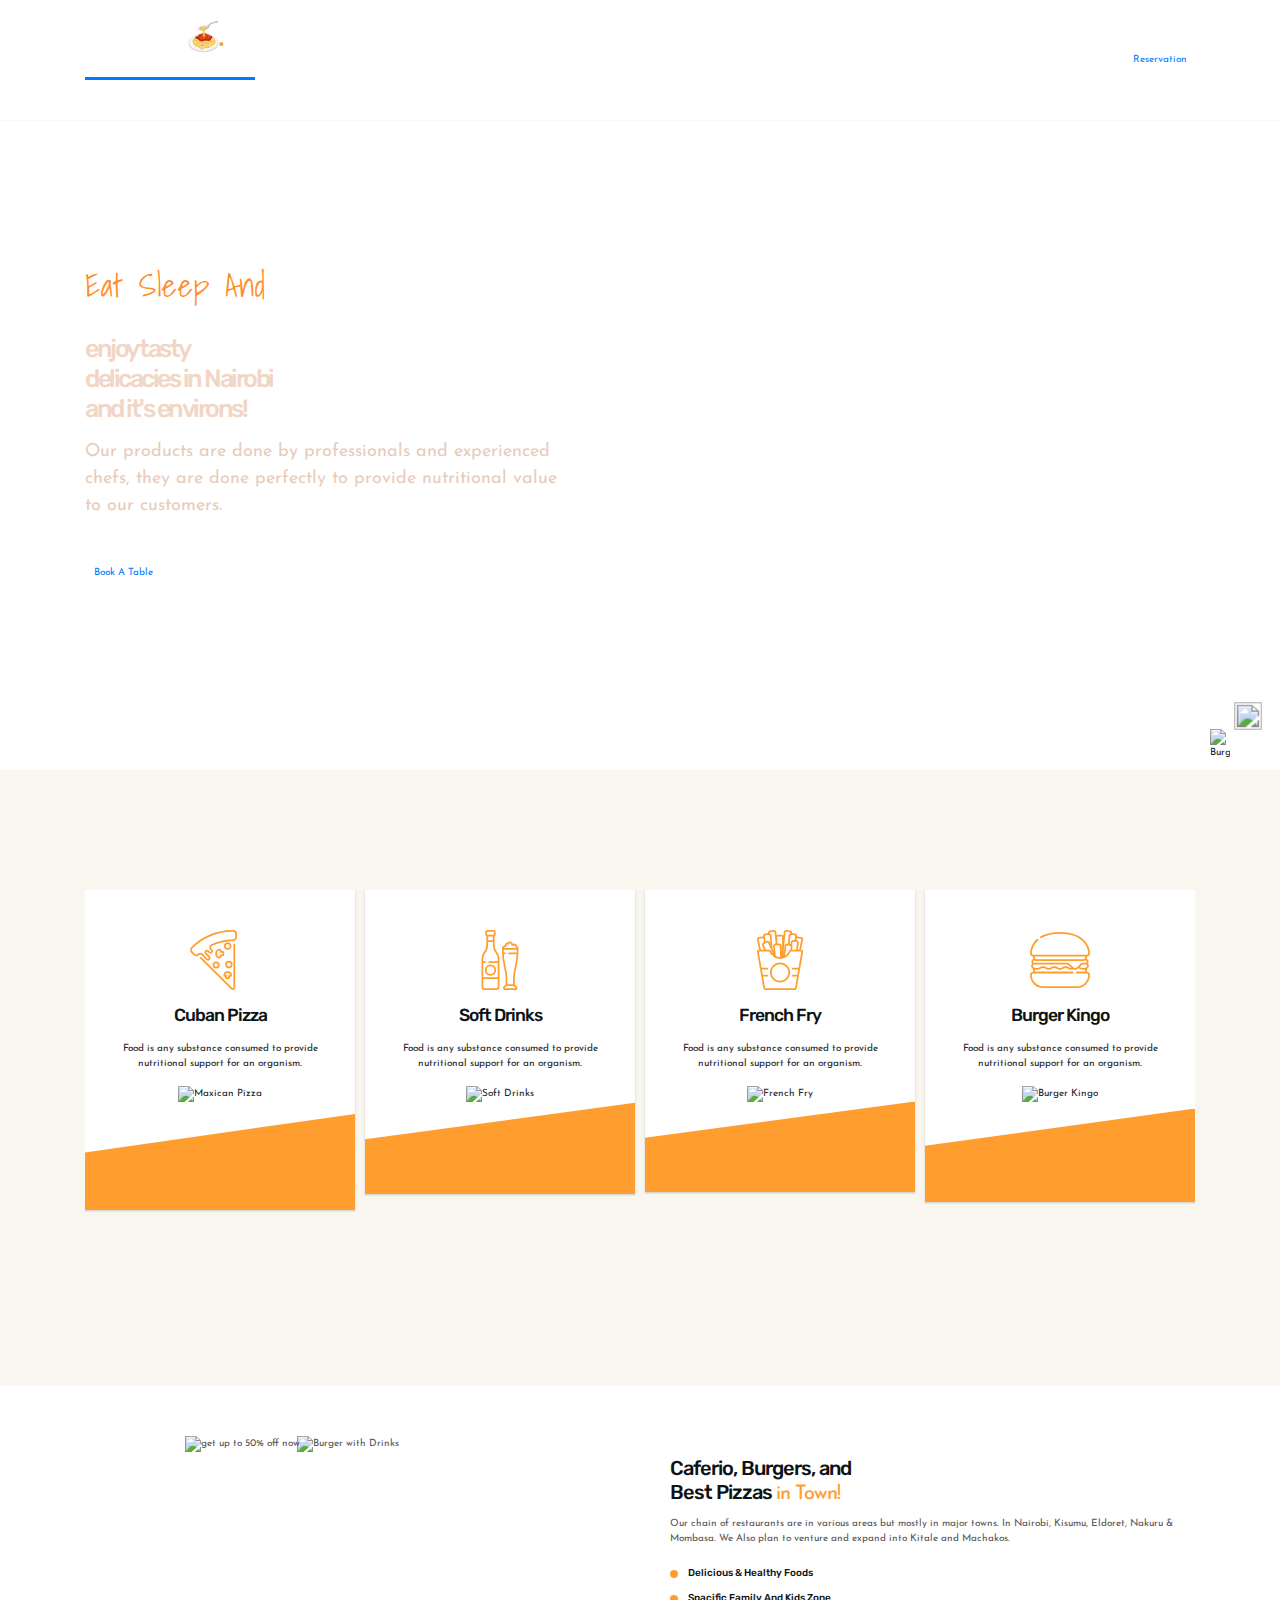
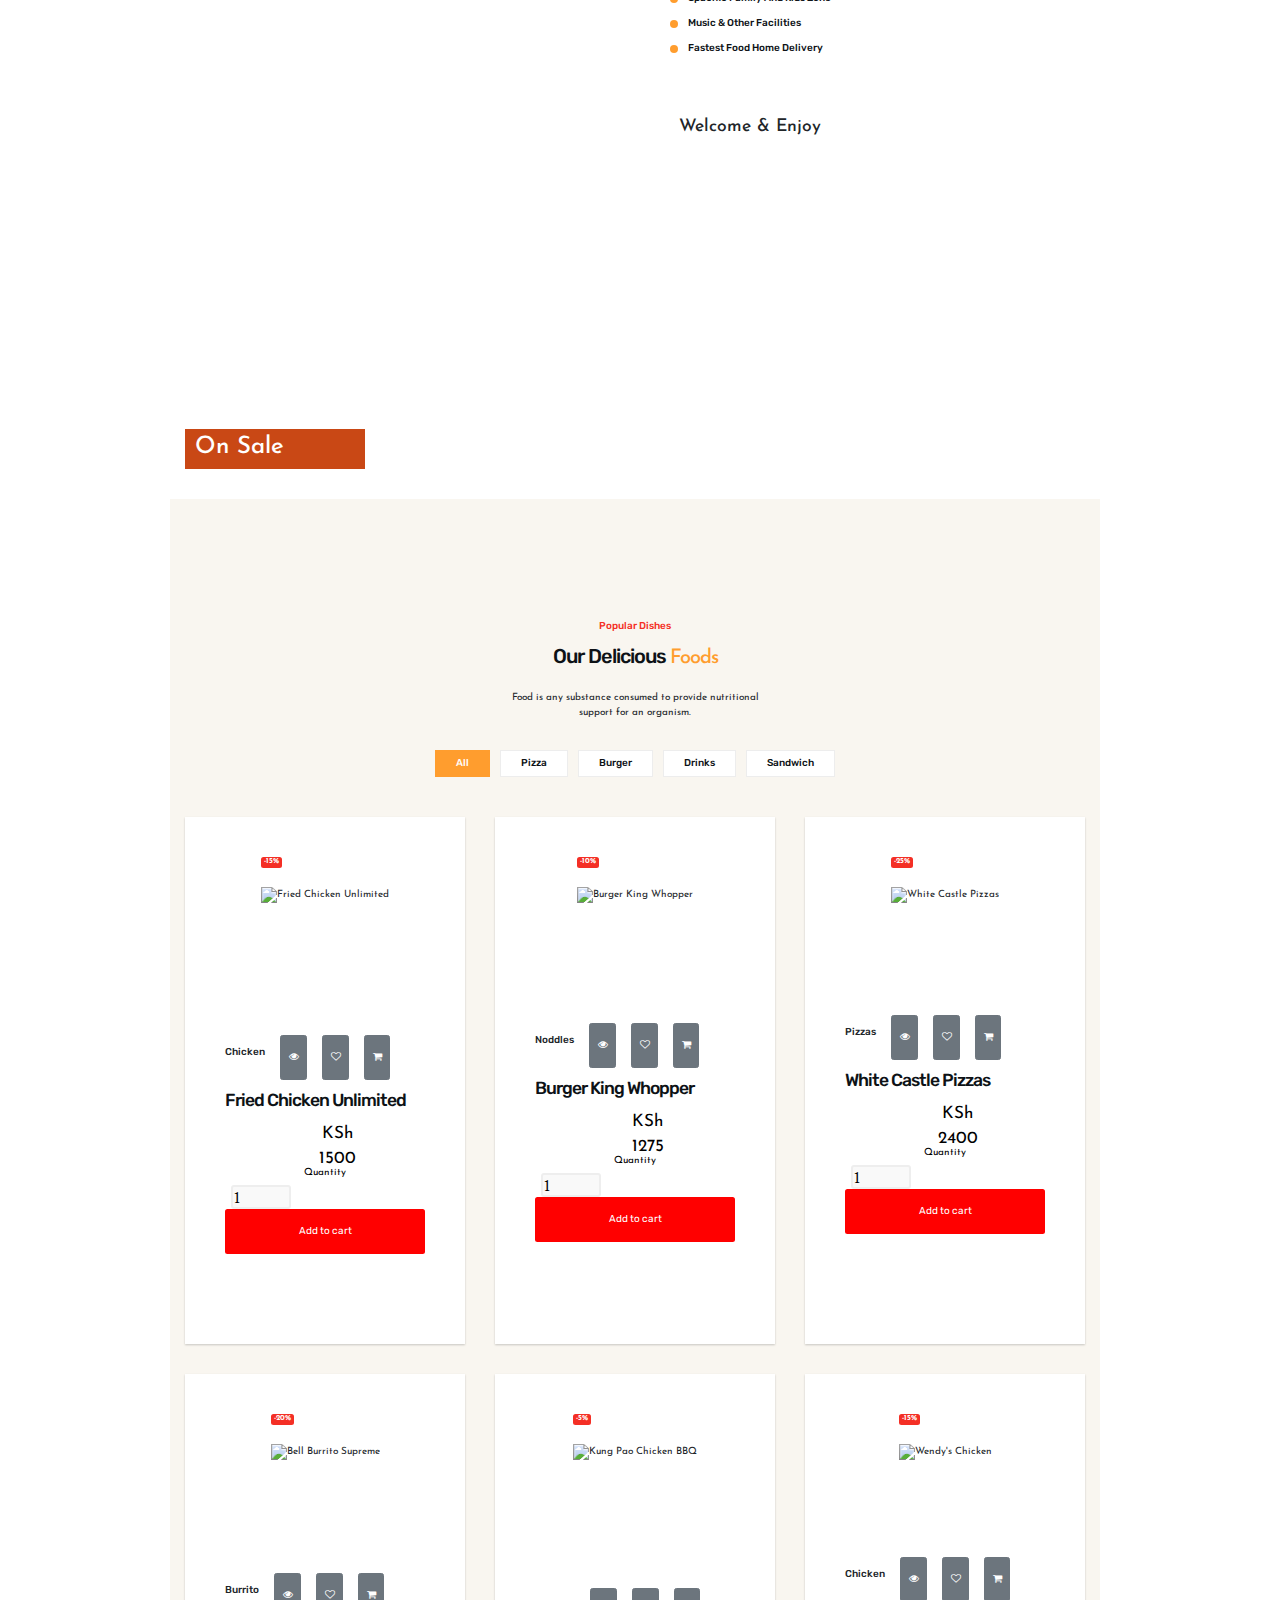
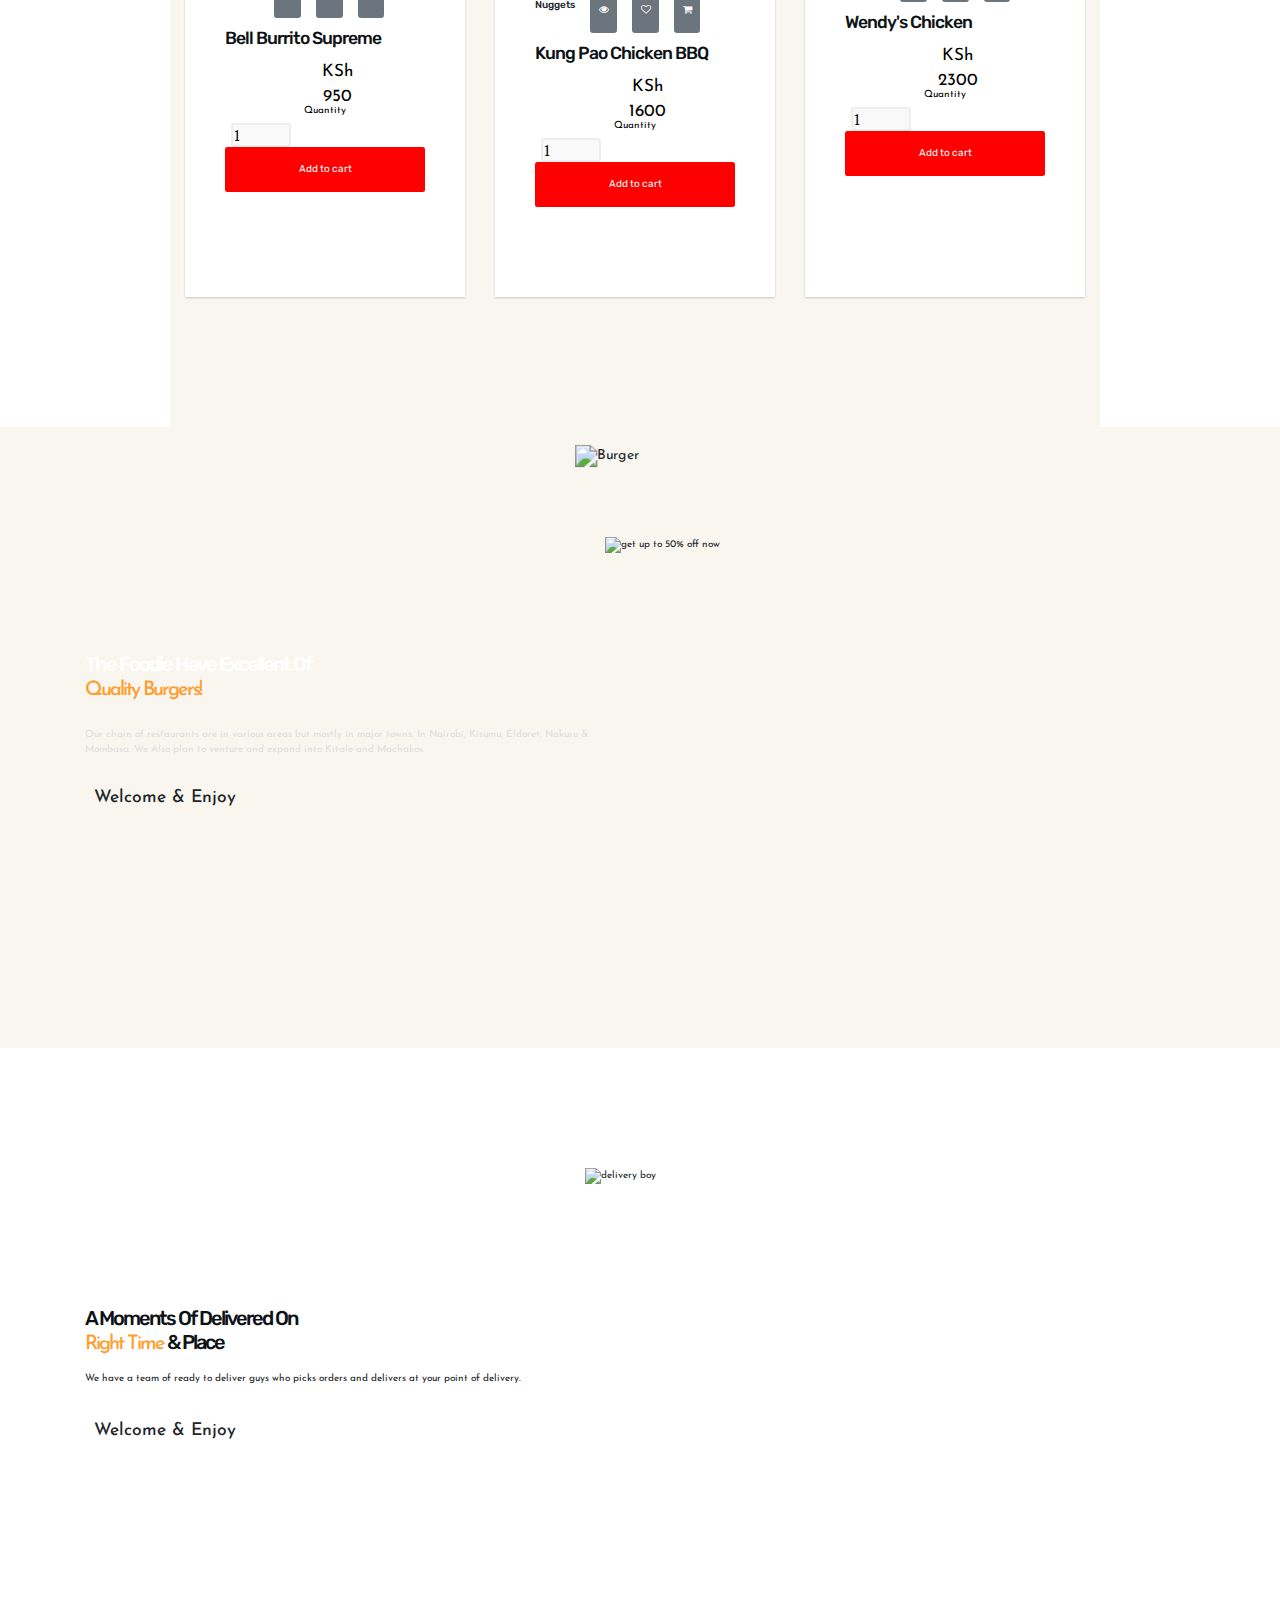
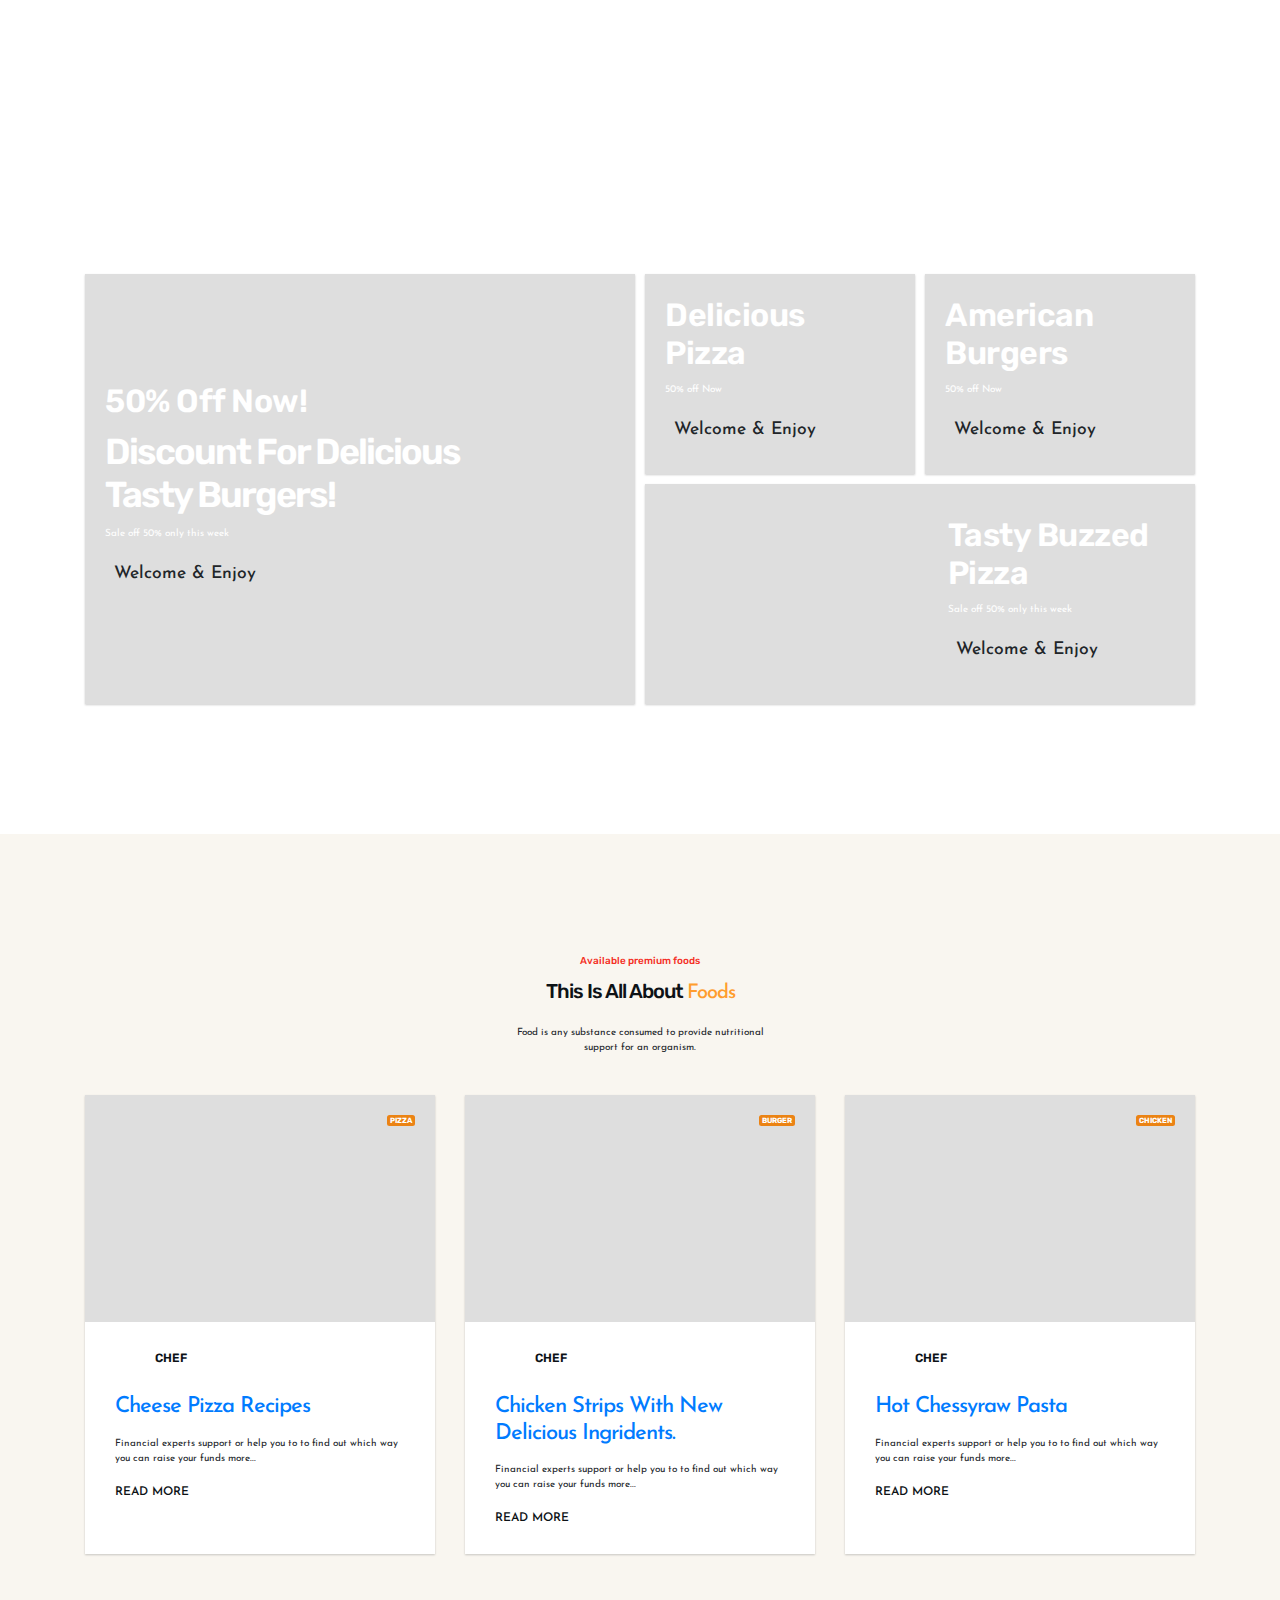
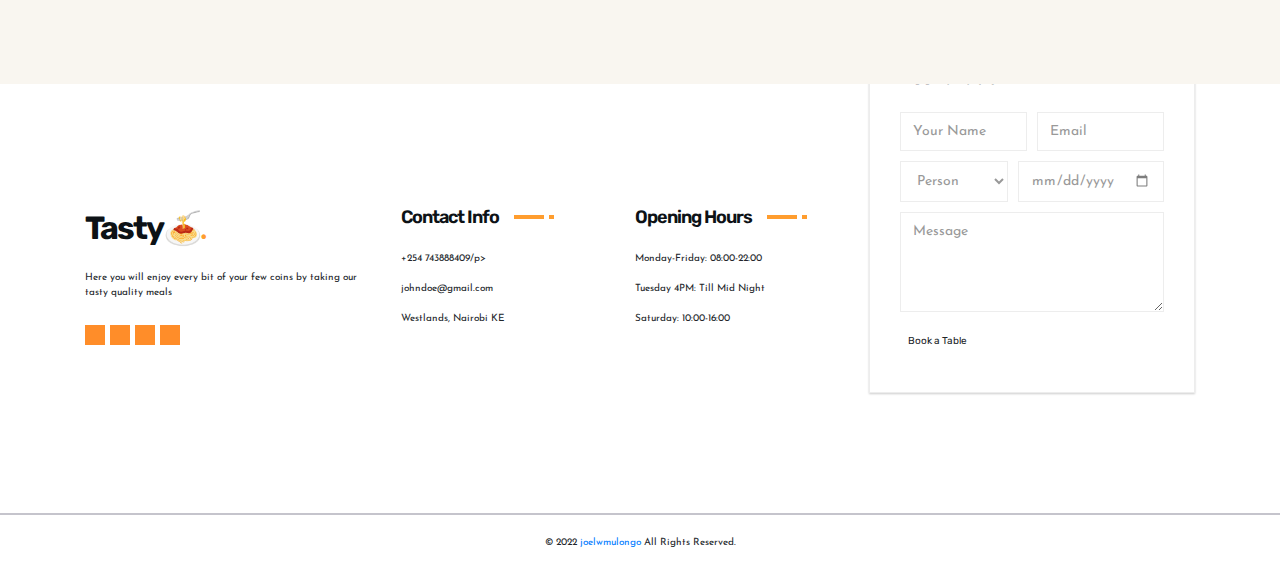
==== commit c9c10771: "Update index.html" ====
--- a/index.html
+++ b/index.html
@@ -353,7 +353,7 @@
 
             </ul>
 
-            <button class="btn btn-hover">Order Now</button>
+            <button class="btn btn-hover"><h3>Welcome & Enjoy </h3></button>
 
           </div>
 
@@ -451,9 +451,9 @@
                 </div>
 
                 <h3 class="h3 card-title">Fried Chicken Unlimited</h3>
-<div class="product-description" data-name="Fried Chicken Unlimited" data-price="49">
-
-                <p class="product-price">&#75;&#83;&#104; 49</p>
+<div class="product-description" data-name="Fried Chicken Unlimited" data-price="1500">
+
+                <p class="product-price">&#75;&#83;&#104; 1500</p>
 <form class="add-to-cart" action="cart.html">
 										<div>
 											<label for="qty-2">Quantity</label>
@@ -503,9 +503,9 @@
                 </div>
 
                 <h3 class="h3 card-title">Burger King Whopper</h3>
-<div class="product-description" data-name="Burger King Whooper" data-price="300">
-
-                <p class="product-price">&#75;&#83;&#104; 300</p>
+<div class="product-description" data-name="Burger King Whooper" data-price="1275">
+
+                <p class="product-price">&#75;&#83;&#104; 1275</p>
 <form class="add-to-cart" action="cart.html">
 										<div>
 											<label for="qty-2">Quantity</label>
@@ -558,9 +558,9 @@
 
                 <h3 class="h3 card-title">White Castle Pizzas</h3>
 
-                <div class="product-description" data-name="White Castle Pizzas" data-price="240">
-
-                <p class="product-price">&#75;&#83;&#104; 240</p>
+                <div class="product-description" data-name="White Castle Pizzas" data-price="2400">
+
+                <p class="product-price">&#75;&#83;&#104; 2400</p>
 <form class="add-to-cart" action="cart.html">
 										<div>
 											<label for="qty-2">Quantity</label>
@@ -612,9 +612,9 @@
 
                 <h3 class="h3 card-title">Bell Burrito Supreme</h3>
 
-                <div class="product-description" data-name="Bell Burrito Supreme" data-price="450">
-
-                <p class="product-price">&#75;&#83;&#104; 450</p>
+                <div class="product-description" data-name="Bell Burrito Supreme" data-price="950">
+
+                <p class="product-price">&#75;&#83;&#104; 950</p>
 <form class="add-to-cart" action="cart.html">
 										<div>
 											<label for="qty-2">Quantity</label>
@@ -664,9 +664,9 @@
                 </div>
 
                 <h3 class="h3 card-title">Kung Pao Chicken BBQ</h3>
-<div class="product-description" data-name="Kung Pao Chicken BBQ" data-price="600">
-
-                <p class="product-price">&#75;&#83;&#104; 600</p>
+<div class="product-description" data-name="Kung Pao Chicken BBQ" data-price="1600">
+
+                <p class="product-price">&#75;&#83;&#104; 1600</p>
 <form class="add-to-cart" action="cart.html">
 										<div>
 											<label for="qty-2">Quantity</label>
@@ -718,9 +718,9 @@
 
                 <h3 class="h3 card-title">Wendy's Chicken</h3>
 
-                <div class="product-description" data-name="Wendy's Chicken" data-price="800">
-
-                <p class="product-price">&#75;&#83;&#104; 800</p>
+                <div class="product-description" data-name="Wendy's Chicken" data-price="2300">
+
+                <p class="product-price">&#75;&#83;&#104; 2300</p>
 <form class="add-to-cart" action="cart.html">
 										<div>
 											<label for="qty-2">Quantity</label>
@@ -747,7 +747,6 @@
 </section>
 
 
-
       <!-- 
         - #CTA
       -->
@@ -763,12 +762,10 @@
             </h2>
 
             <p class="section-text">
-              The restaurants in Hangzhou also catered to many northern Chinese who had fled south from Kaifeng during
-              the Jurchen
-              invasion of the 1120s, while it is also known that many restaurants were run by families.
+              Our chain of restaurants are in various areas but mostly in major towns. In Nairobi, Kisumu, Eldoret, Nakuru & Mombasa. We Also plan to venture and expand into Kitale and Machakos.
             </p>
 
-            <button class="btn btn-hover">Order Now</button>
+            <button class="btn btn-hover"><h3>Welcome & Enjoy </h3></button>
           </div>
 
           <figure class="cta-banner">
@@ -782,10 +779,6 @@
         </div>
       </section>
 
-
-
-
-
       <!-- 
         - #DELIVERY
       -->
@@ -803,7 +796,7 @@
                We have a team of ready to deliver guys who picks orders and delivers at your point of delivery.
             </p>
 
-            <button class="btn btn-hover">Order Now</button>
+            <button class="btn btn-hover"><h3>Welcome & Enjoy </h3></button>
           </div>
 
           <figure class="delivery-banner">
@@ -817,139 +810,6 @@
         </div>
       </section>
 
-
-
-
-
-      <!-- 
-        - #TESTIMONIALS
-      -->
-
-      <section class="section section-divider white testi">
-        <div class="container">
-
-          <p class="section-subtitle">Testimonials</p>
-
-          <h2 class="h2 section-title">
-            Our Customers <span class="span">Reviews</span>
-          </h2>
-
-          <p class="section-text">
-            Food is any substance consumed to provide nutritional
-            support for an organism.
-          </p>
-
-          <ul class="testi-list has-scrollbar">
-
-            <li class="testi-item">
-              <div class="testi-card">
-
-                <div class="profile-wrapper">
-
-                  <figure class="avatar">
-                    <img src="./assets/images/avatar-1.jpg" width="80" height="80" loading="lazy" alt="Robert William">
-                  </figure>
-
-                  <div>
-                    <h3 class="h4 testi-name">Robert William</h3>
-
-                    <p class="testi-title">CEO Kingfisher</p>
-                  </div>
-
-                </div>
-
-                <blockquote class="testi-text">
-                  "I would be lost without restaurant. I would like to personally thank you for your outstanding
-                  product."
-                </blockquote>
-
-                <div class="rating-wrapper">
-                  <ion-icon name="star"></ion-icon>
-                  <ion-icon name="star"></ion-icon>
-                  <ion-icon name="star"></ion-icon>
-                  <ion-icon name="star"></ion-icon>
-                  <ion-icon name="star"></ion-icon>
-                </div>
-
-              </div>
-            </li>
-
-            <li class="testi-item">
-              <div class="testi-card">
-
-                <div class="profile-wrapper">
-
-                  <figure class="avatar">
-                    <img src="./assets/images/avatar-2.jpg" width="80" height="80" loading="lazy" alt="Thomas Josef">
-                  </figure>
-
-                  <div>
-                    <h3 class="h4 testi-name">Thomas Josef</h3>
-
-                    <p class="testi-title">CEO Getforce</p>
-                  </div>
-
-                </div>
-
-                <blockquote class="testi-text">
-                  "I would be lost without restaurant. I would like to personally thank you for your outstanding
-                  product."
-                </blockquote>
-
-                <div class="rating-wrapper">
-                  <ion-icon name="star"></ion-icon>
-                  <ion-icon name="star"></ion-icon>
-                  <ion-icon name="star"></ion-icon>
-                  <ion-icon name="star"></ion-icon>
-                  <ion-icon name="star"></ion-icon>
-                </div>
-
-              </div>
-            </li>
-
-            <li class="testi-item">
-              <div class="testi-card">
-
-                <div class="profile-wrapper">
-
-                  <figure class="avatar">
-                    <img src="./assets/images/avatar-3.jpg" width="80" height="80" loading="lazy" alt="Charles Richard">
-                  </figure>
-
-                  <div>
-                    <h3 class="h4 testi-name">Charles Richard</h3>
-
-                    <p class="testi-title">CEO Angela</p>
-                  </div>
-
-                </div>
-
-                <blockquote class="testi-text">
-                  "I would be lost without restaurant. I would like to personally thank you for your outstanding
-                  product."
-                </blockquote>
-
-                <div class="rating-wrapper">
-                  <ion-icon name="star"></ion-icon>
-                  <ion-icon name="star"></ion-icon>
-                  <ion-icon name="star"></ion-icon>
-                  <ion-icon name="star"></ion-icon>
-                  <ion-icon name="star"></ion-icon>
-                </div>
-
-              </div>
-            </li>
-
-          </ul>
-
-        </div>
-      </section>
-
-
-
-
-
-
       <!-- 
         - #BANNER
       -->
@@ -972,7 +832,7 @@
 
                   <p class="banner-text">Sale off 50% only this week</p>
 
-                  <button class="btn">Order Now</button>
+                  <button class="btn"><h3>Welcome & Enjoy </h3></button>
                 </div>
 
               </div>
@@ -989,7 +849,7 @@
 
                   <p class="banner-text">50% off Now</p>
 
-                  <button class="btn">Order Now</button>
+                  <button class="btn"><h3>Welcome & Enjoy </h3></button>
                 </div>
 
               </div>
@@ -1006,7 +866,7 @@
 
                   <p class="banner-text">50% off Now</p>
 
-                  <button class="btn">Order Now</button>
+                  <button class="btn"><h3>Welcome & Enjoy </h3></button>
                 </div>
 
               </div>
@@ -1023,7 +883,7 @@
 
                   <p class="banner-text">Sale off 50% only this week</p>
 
-                  <button class="btn">Order Now</button>
+                  <button class="btn"><h3>Welcome & Enjoy </h3></button>
                 </div>
 
               </div>
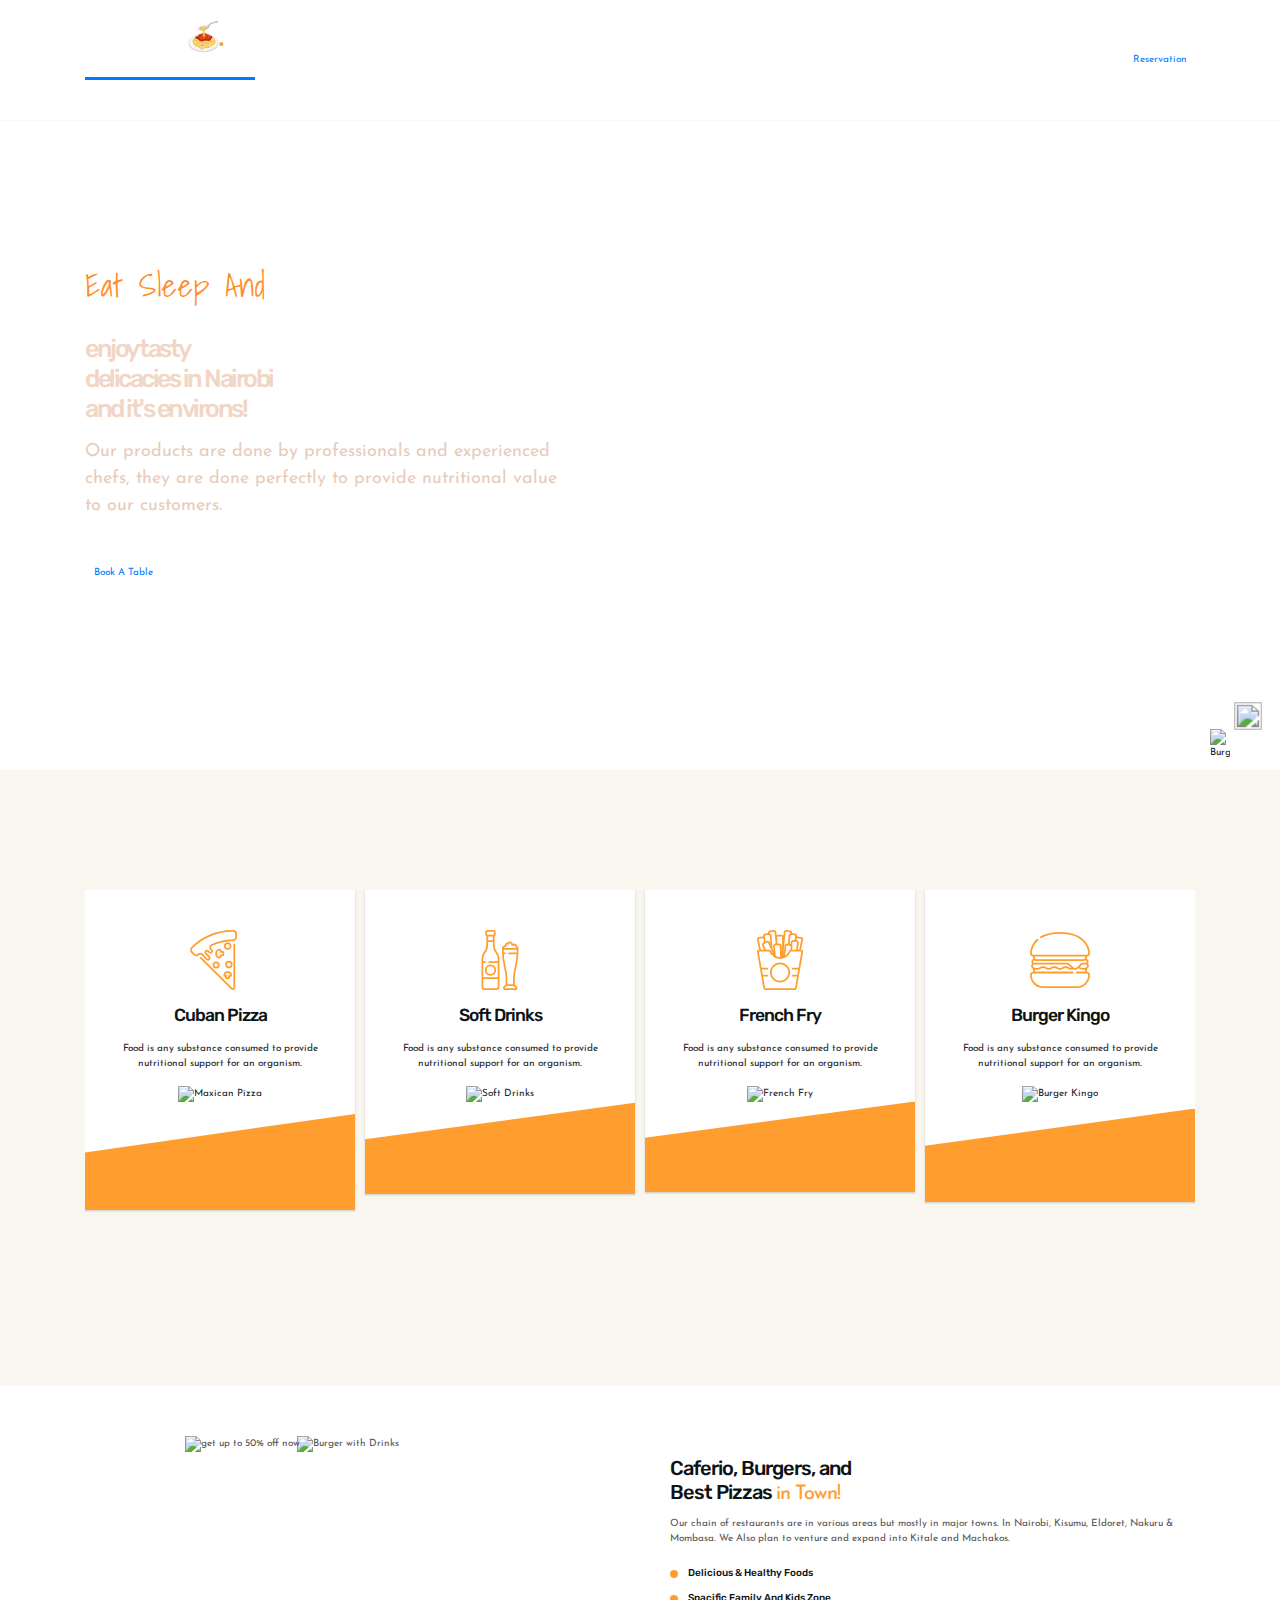
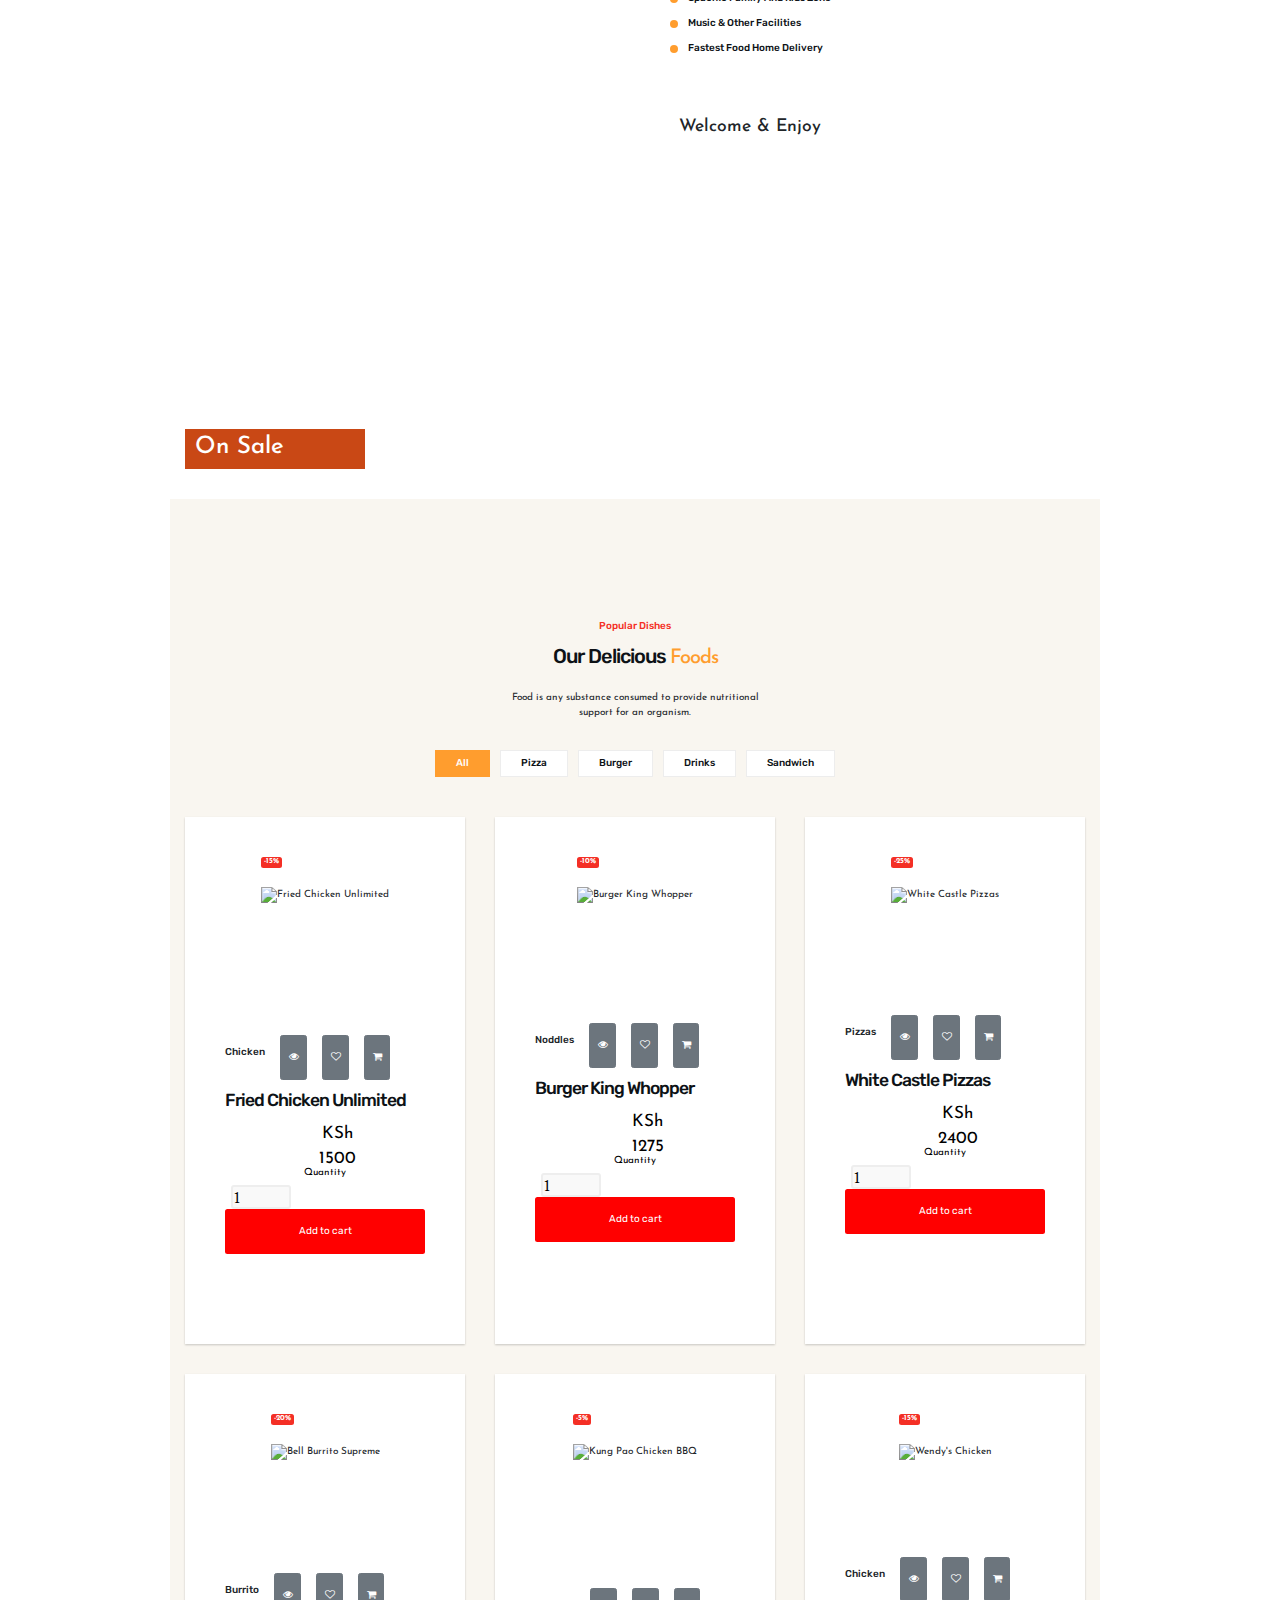
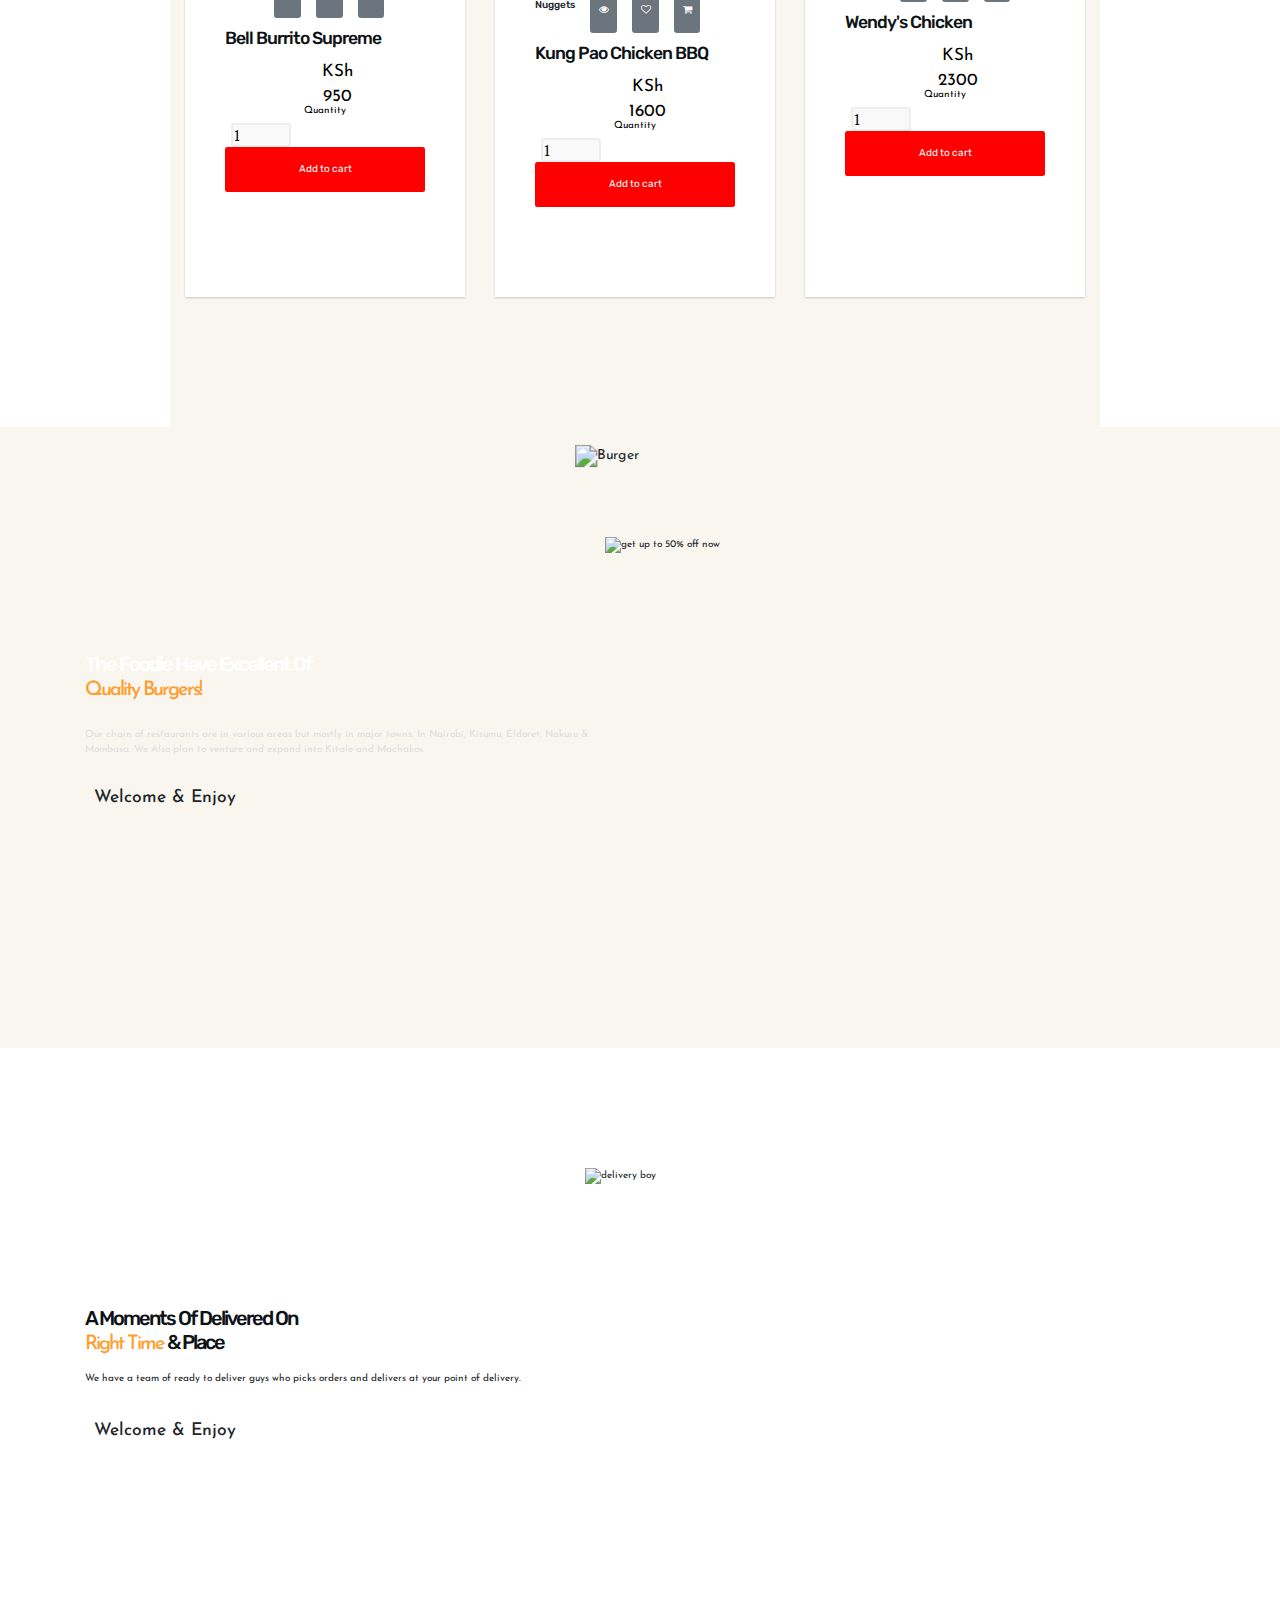
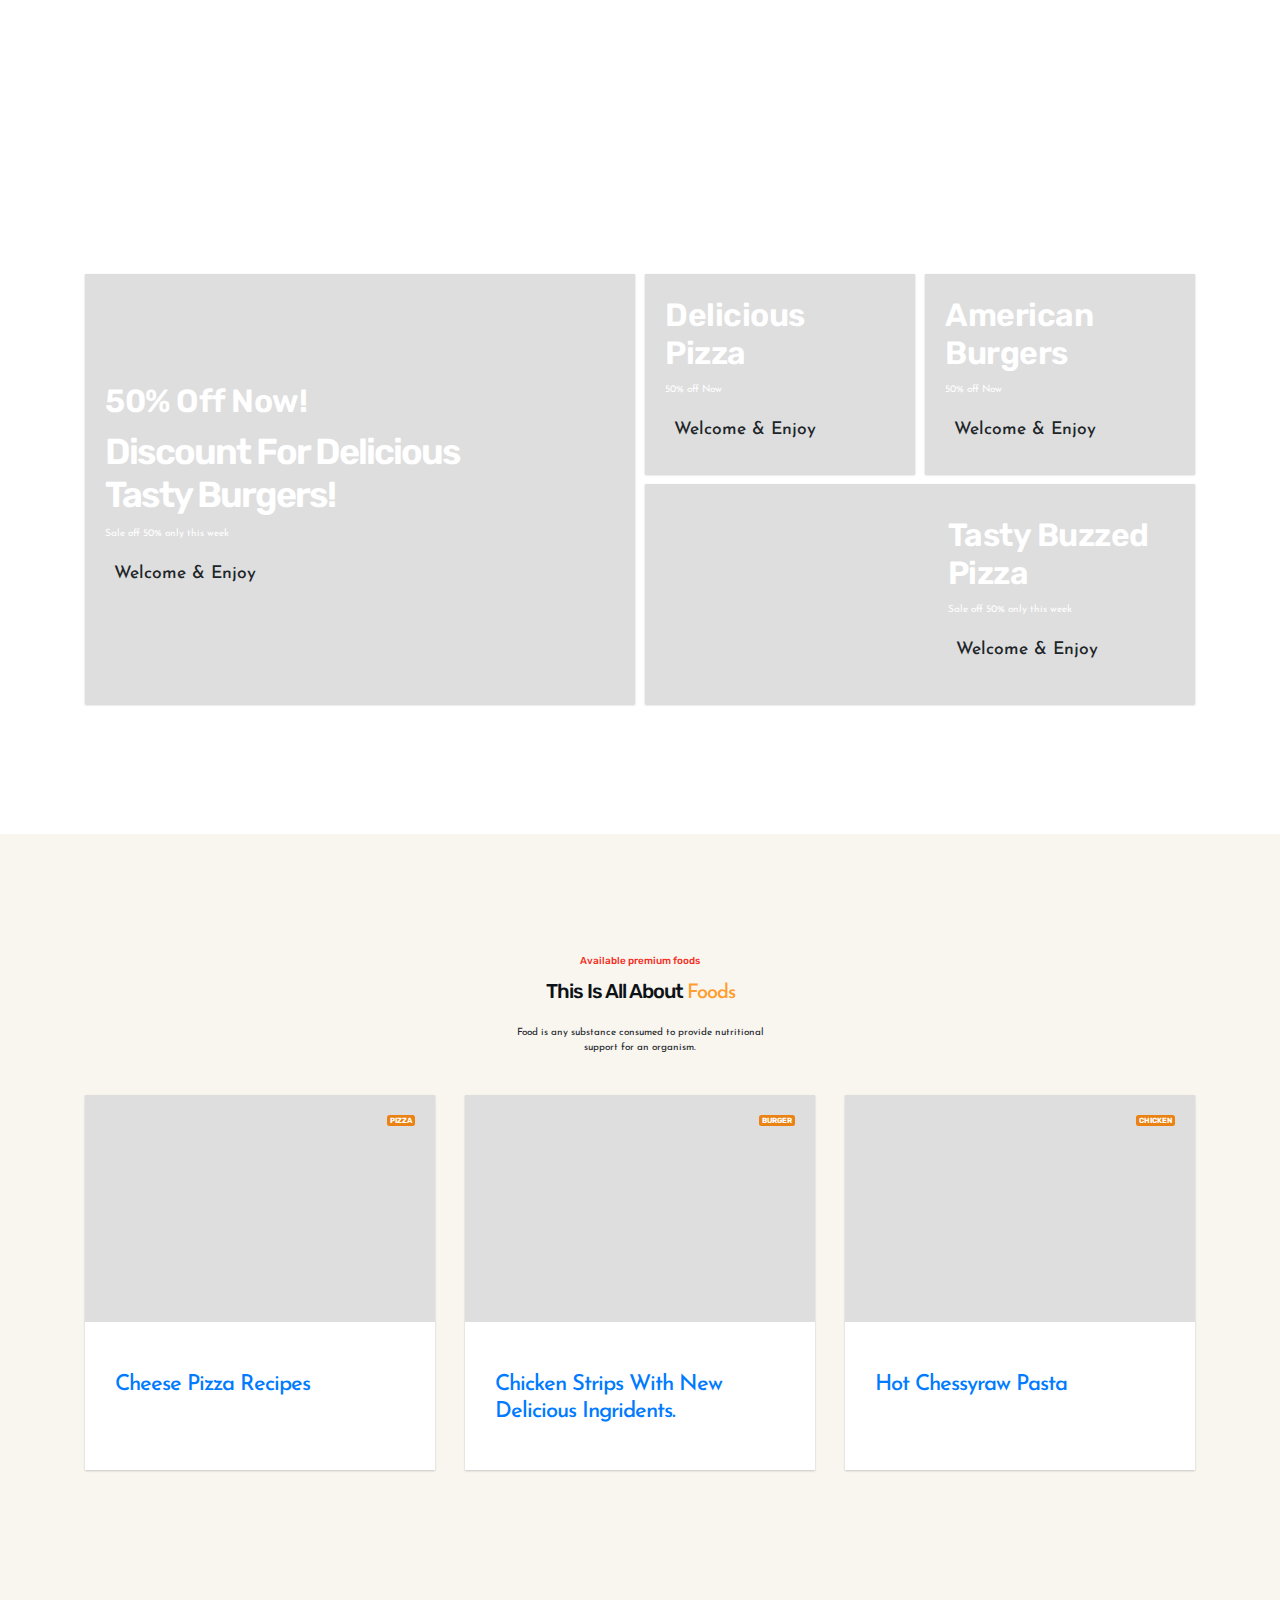
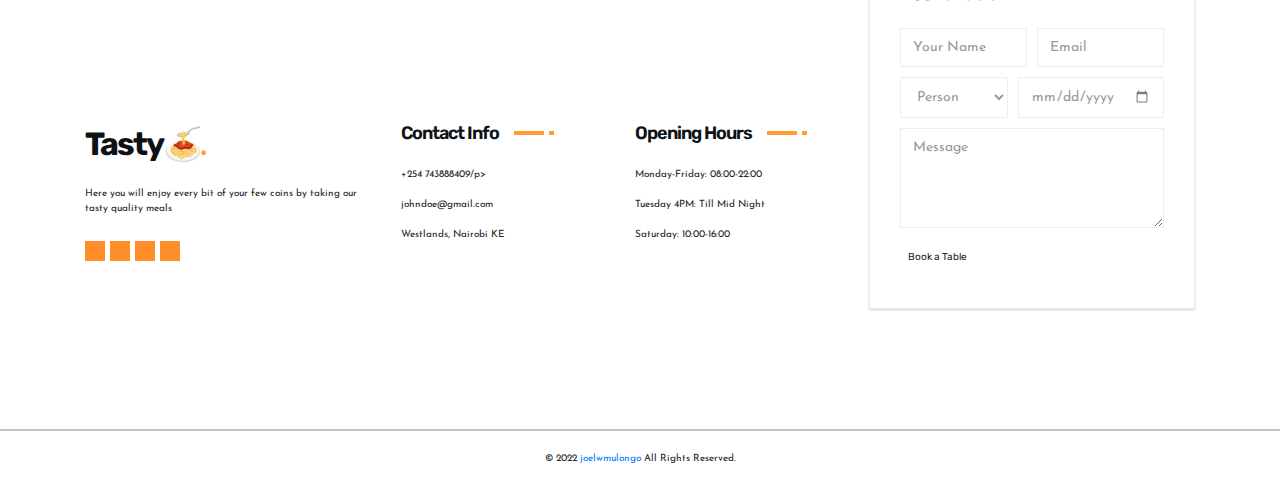
==== commit 501baf62: "Update index.html" ====
--- a/index.html
+++ b/index.html
@@ -929,36 +929,13 @@
 
                 <div class="card-content">
 
-                  <div class="card-meta-wrapper">
-
-                    <a href="#" class="card-meta-link">
-                      <ion-icon name="calendar-outline"></ion-icon>
-
-                      <time class="meta-info" datetime="2022-01-01"></time>
-                    </a>
-
-                    <a href="#" class="card-meta-link">
-                      <ion-icon name="person-outline"></ion-icon>
-
-                      <p class="meta-info">Chef</p>
-                    </a>
-
-                  </div>
+                  
 
                   <h3 class="h3">
                     <a href="#" class="card-title">Cheese Pizza Recipes</a>
                   </h3>
 
-                  <p class="card-text">
-                    Financial experts support or help you to to find out which way you can raise your funds more...
-                  </p>
-
-                  <a href="#" class="btn-link">
-                    <span>Read More</span>
-
-                    <ion-icon name="arrow-forward" aria-hidden="true"></ion-icon>
-                  </a>
-
+                  
                 </div>
 
               </div>
@@ -976,35 +953,12 @@
 
                 <div class="card-content">
 
-                  <div class="card-meta-wrapper">
-
-                    <a href="#" class="card-meta-link">
-                      <ion-icon name="calendar-outline"></ion-icon>
-
-                      <time class="meta-info" datetime="2022-01-01"></time>
-                    </a>
-
-                    <a href="#" class="card-meta-link">
-                      <ion-icon name="person-outline"></ion-icon>
-
-                      <p class="meta-info">Chef</p>
-                    </a>
-
-                  </div>
-
+                  
                   <h3 class="h3">
                     <a href="#" class="card-title">Chicken Strips With New Delicious Ingridents.</a>
                   </h3>
 
-                  <p class="card-text">
-                    Financial experts support or help you to to find out which way you can raise your funds more...
-                  </p>
-
-                  <a href="#" class="btn-link">
-                    <span>Read More</span>
-
-                    <ion-icon name="arrow-forward" aria-hidden="true"></ion-icon>
-                  </a>
+                  
 
                 </div>
 
@@ -1023,35 +977,13 @@
 
                 <div class="card-content">
 
-                  <div class="card-meta-wrapper">
-
-                    <a href="#" class="card-meta-link">
-                      <ion-icon name="calendar-outline"></ion-icon>
-
-                      <time class="meta-info" datetime="2022-01-01"></time>
-                    </a>
-
-                    <a href="#" class="card-meta-link">
-                      <ion-icon name="person-outline"></ion-icon>
-
-                      <p class="meta-info">Chef</p>
-                    </a>
-
-                  </div>
+                  
 
                   <h3 class="h3">
                     <a href="#" class="card-title">Hot Chessyraw Pasta</a>
                   </h3>
 
-                  <p class="card-text">
-                    Financial experts support or help you to to find out which way you can raise your funds more...
-                  </p>
-
-                  <a href="#" class="btn-link">
-                    <span>Read More</span>
-
-                    <ion-icon name="arrow-forward" aria-hidden="true"></ion-icon>
-                  </a>
+                  
 
                 </div>
 
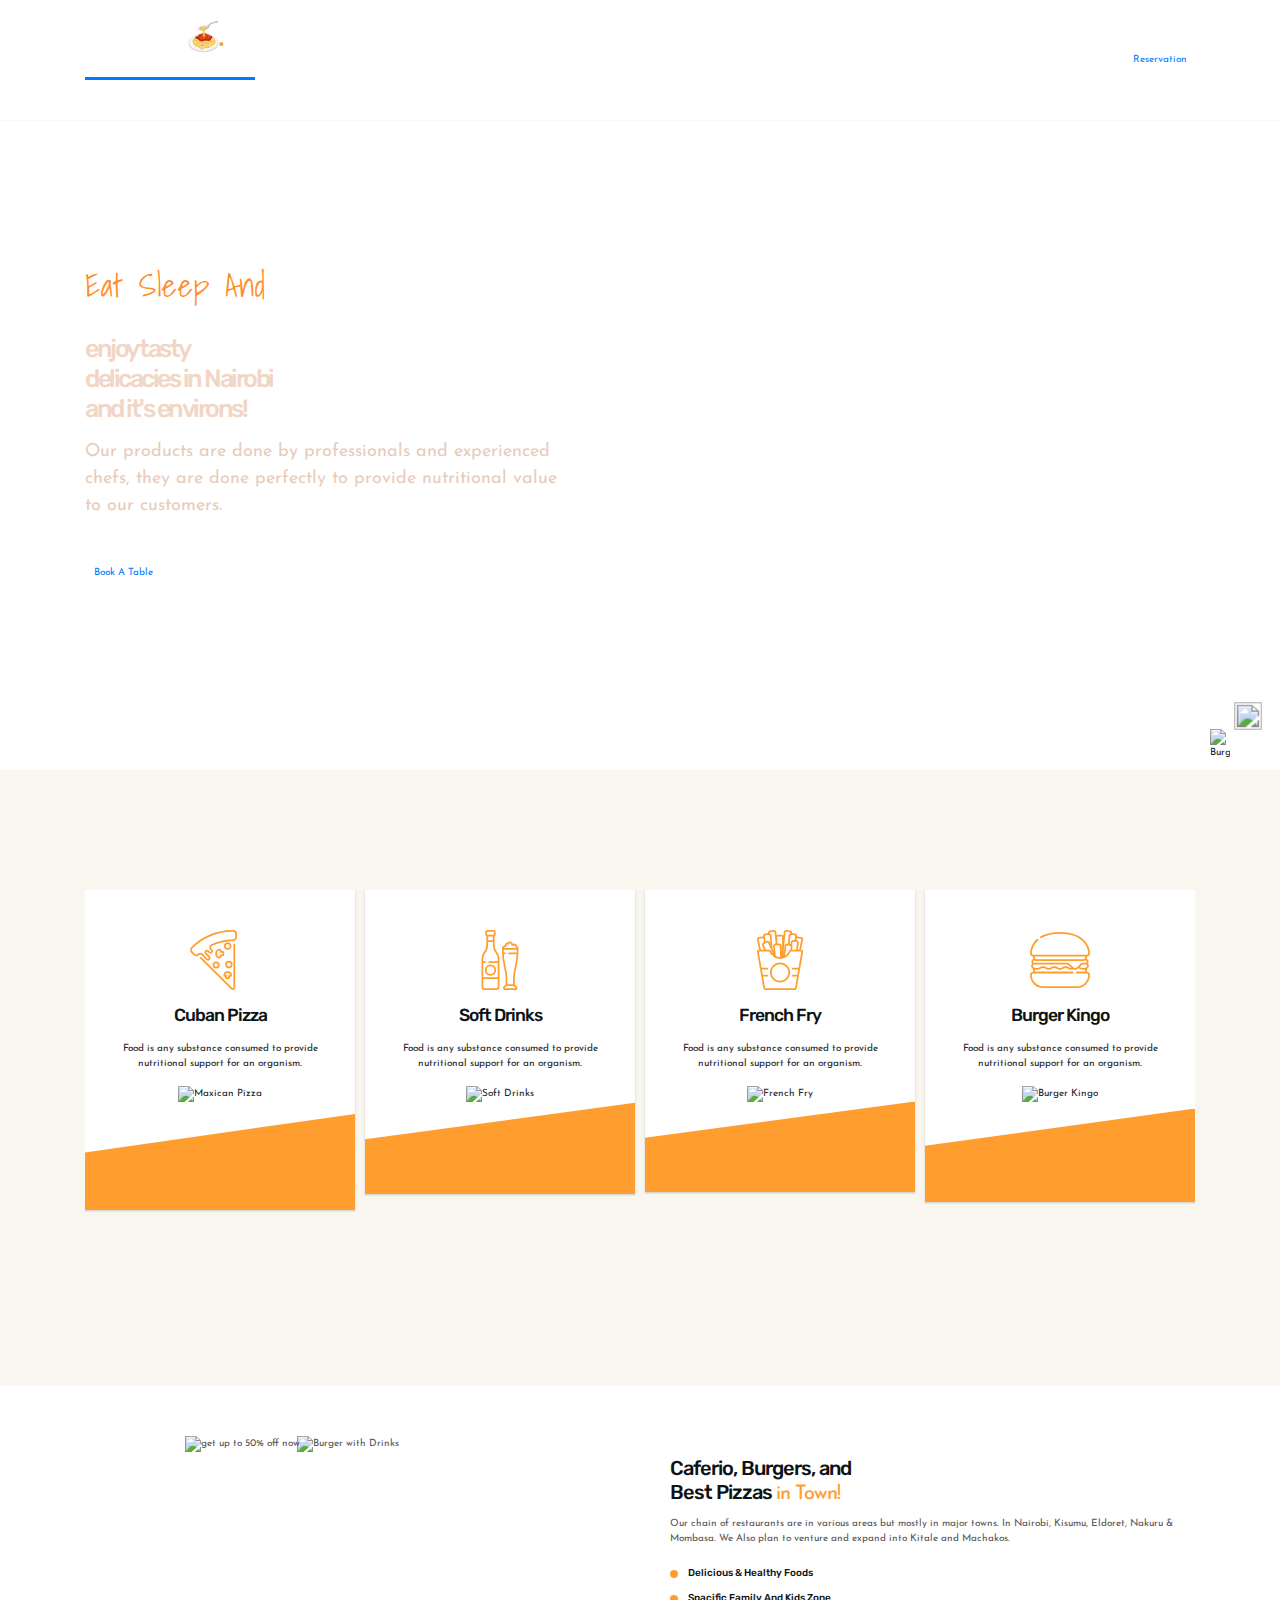
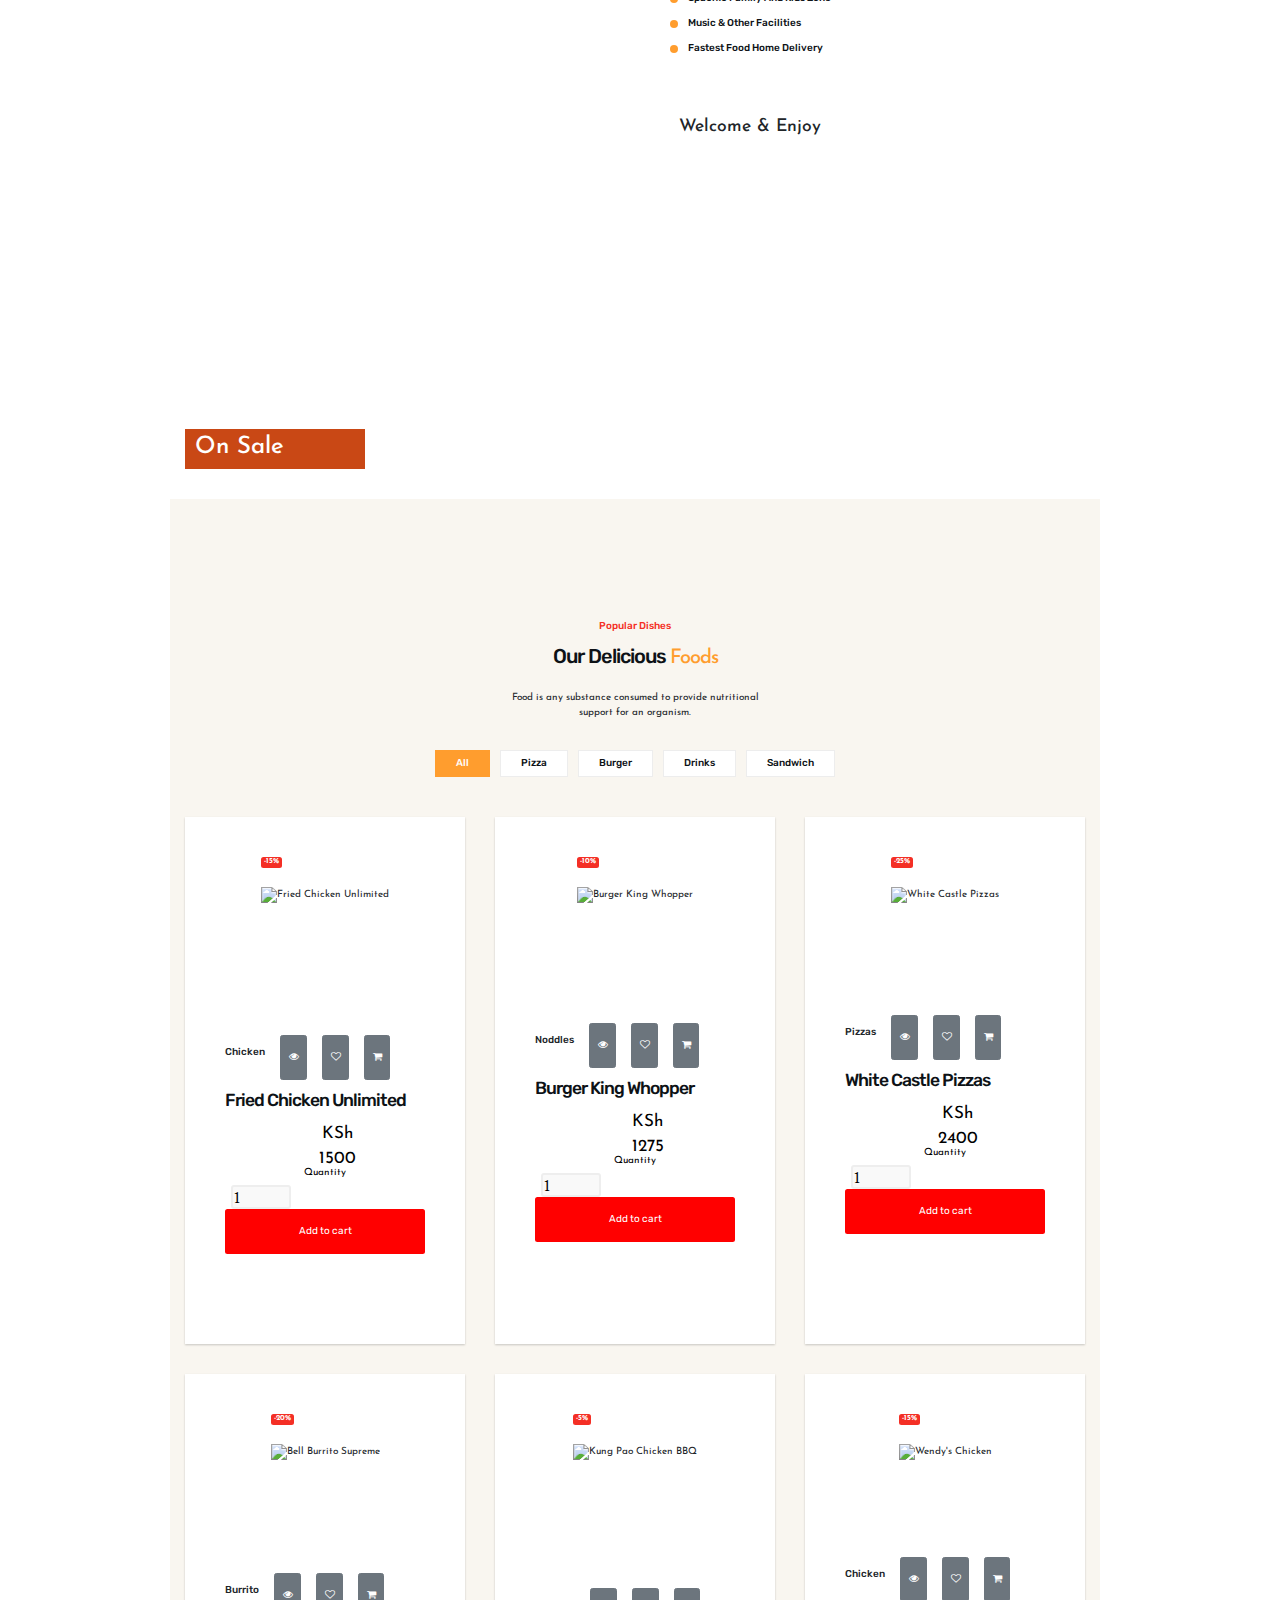
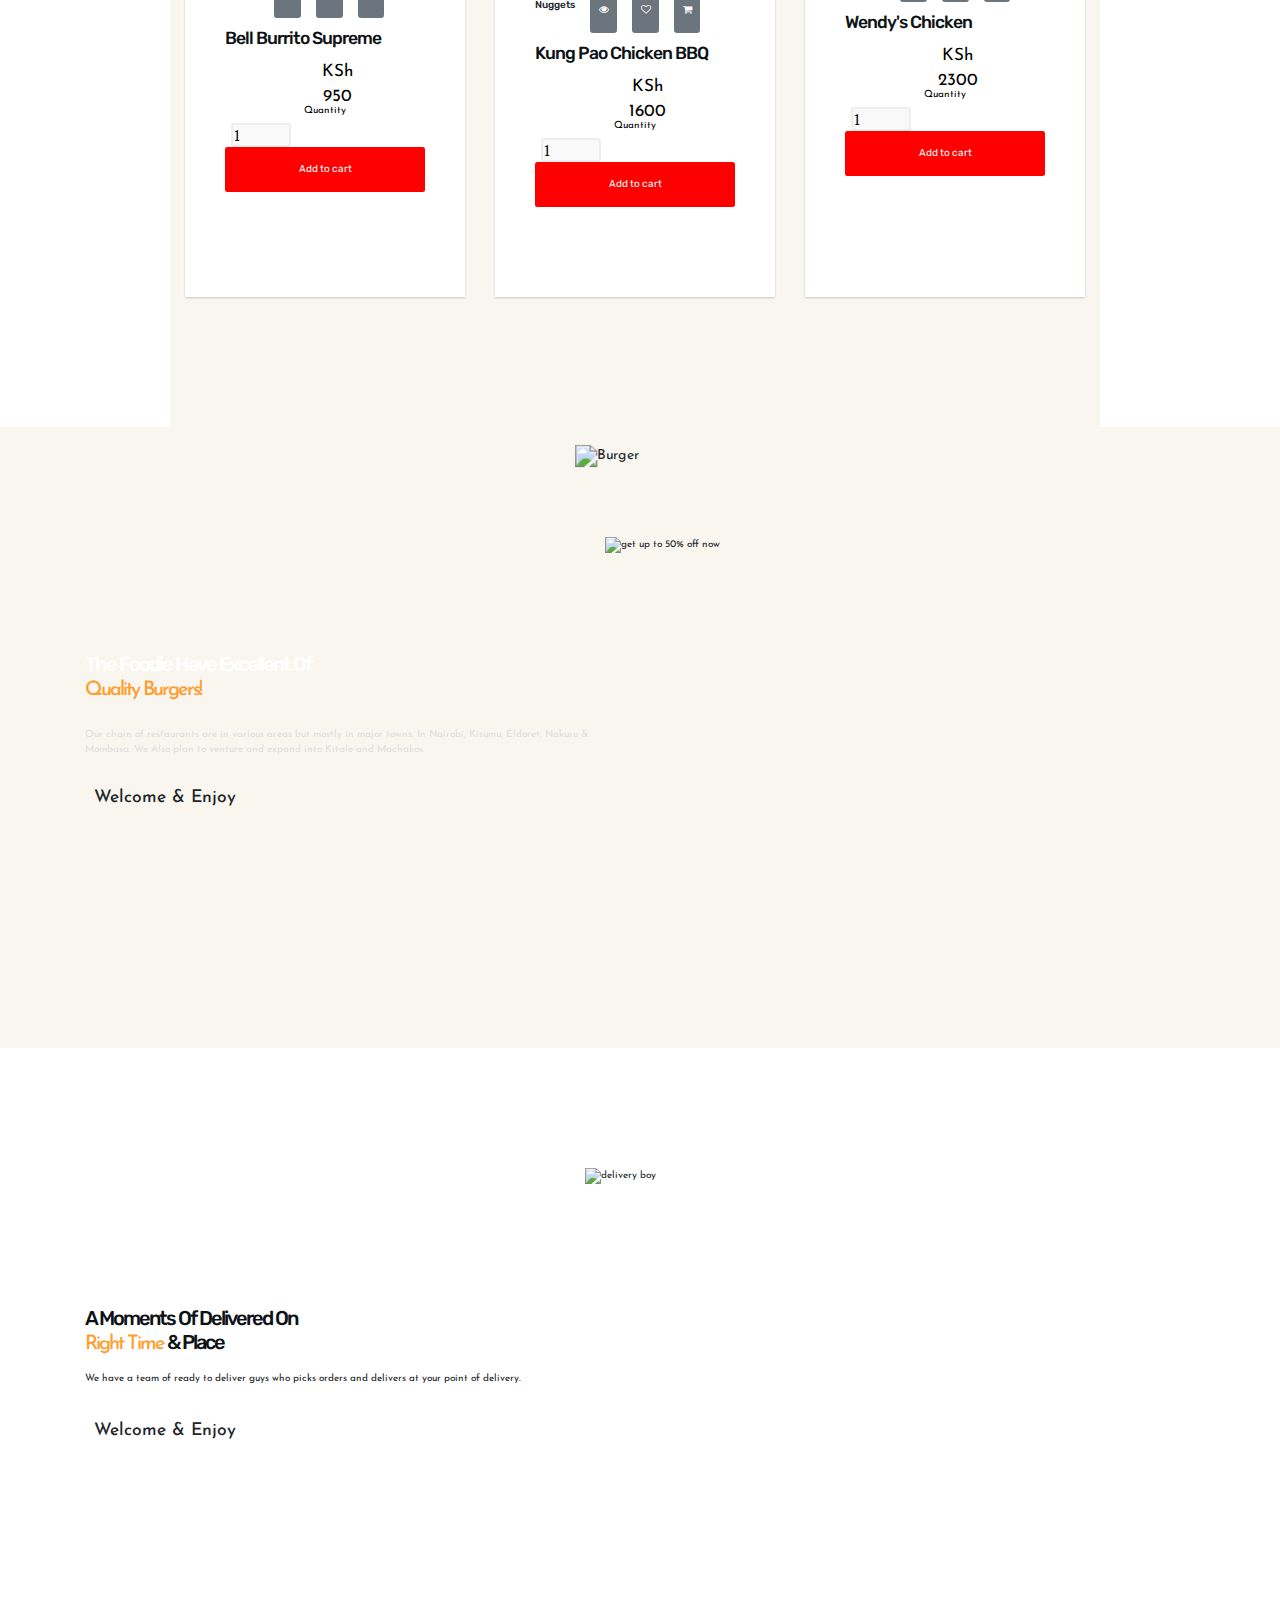
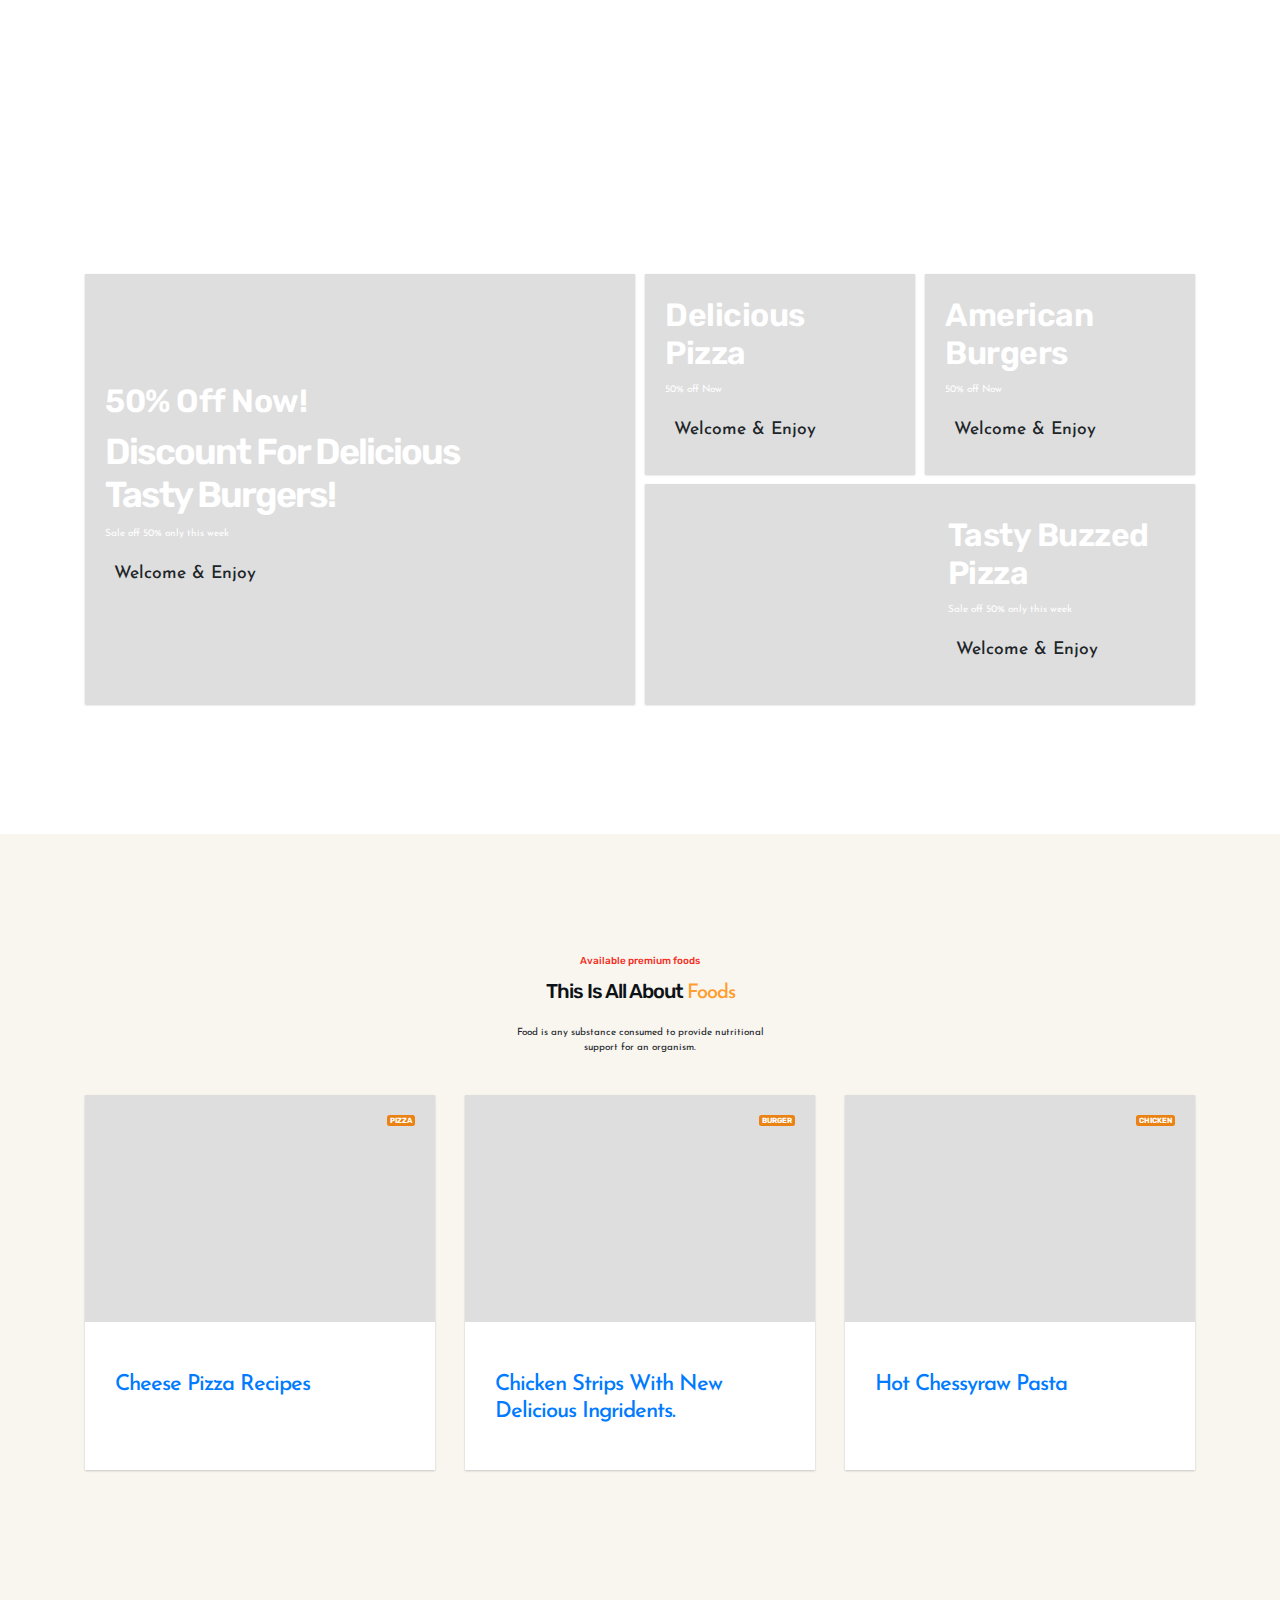
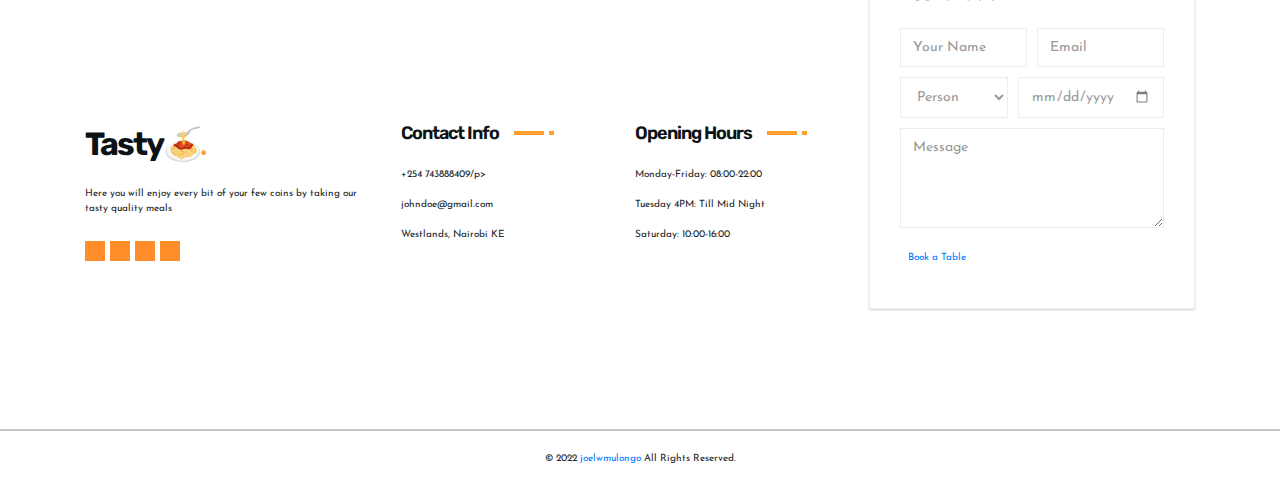
==== commit f0bd8750: "Update index.html" ====
--- a/index.html
+++ b/index.html
@@ -1122,7 +1122,7 @@
 
           <textarea name="message" required placeholder="Message" aria-label="Message" class="input-field"></textarea>
 
-          <button type="submit" class="btn">Book a Table</button>
+          <button type="submit" class="btn"><a href="book.html">Book a Table</a></button>
 
         </form>
 
